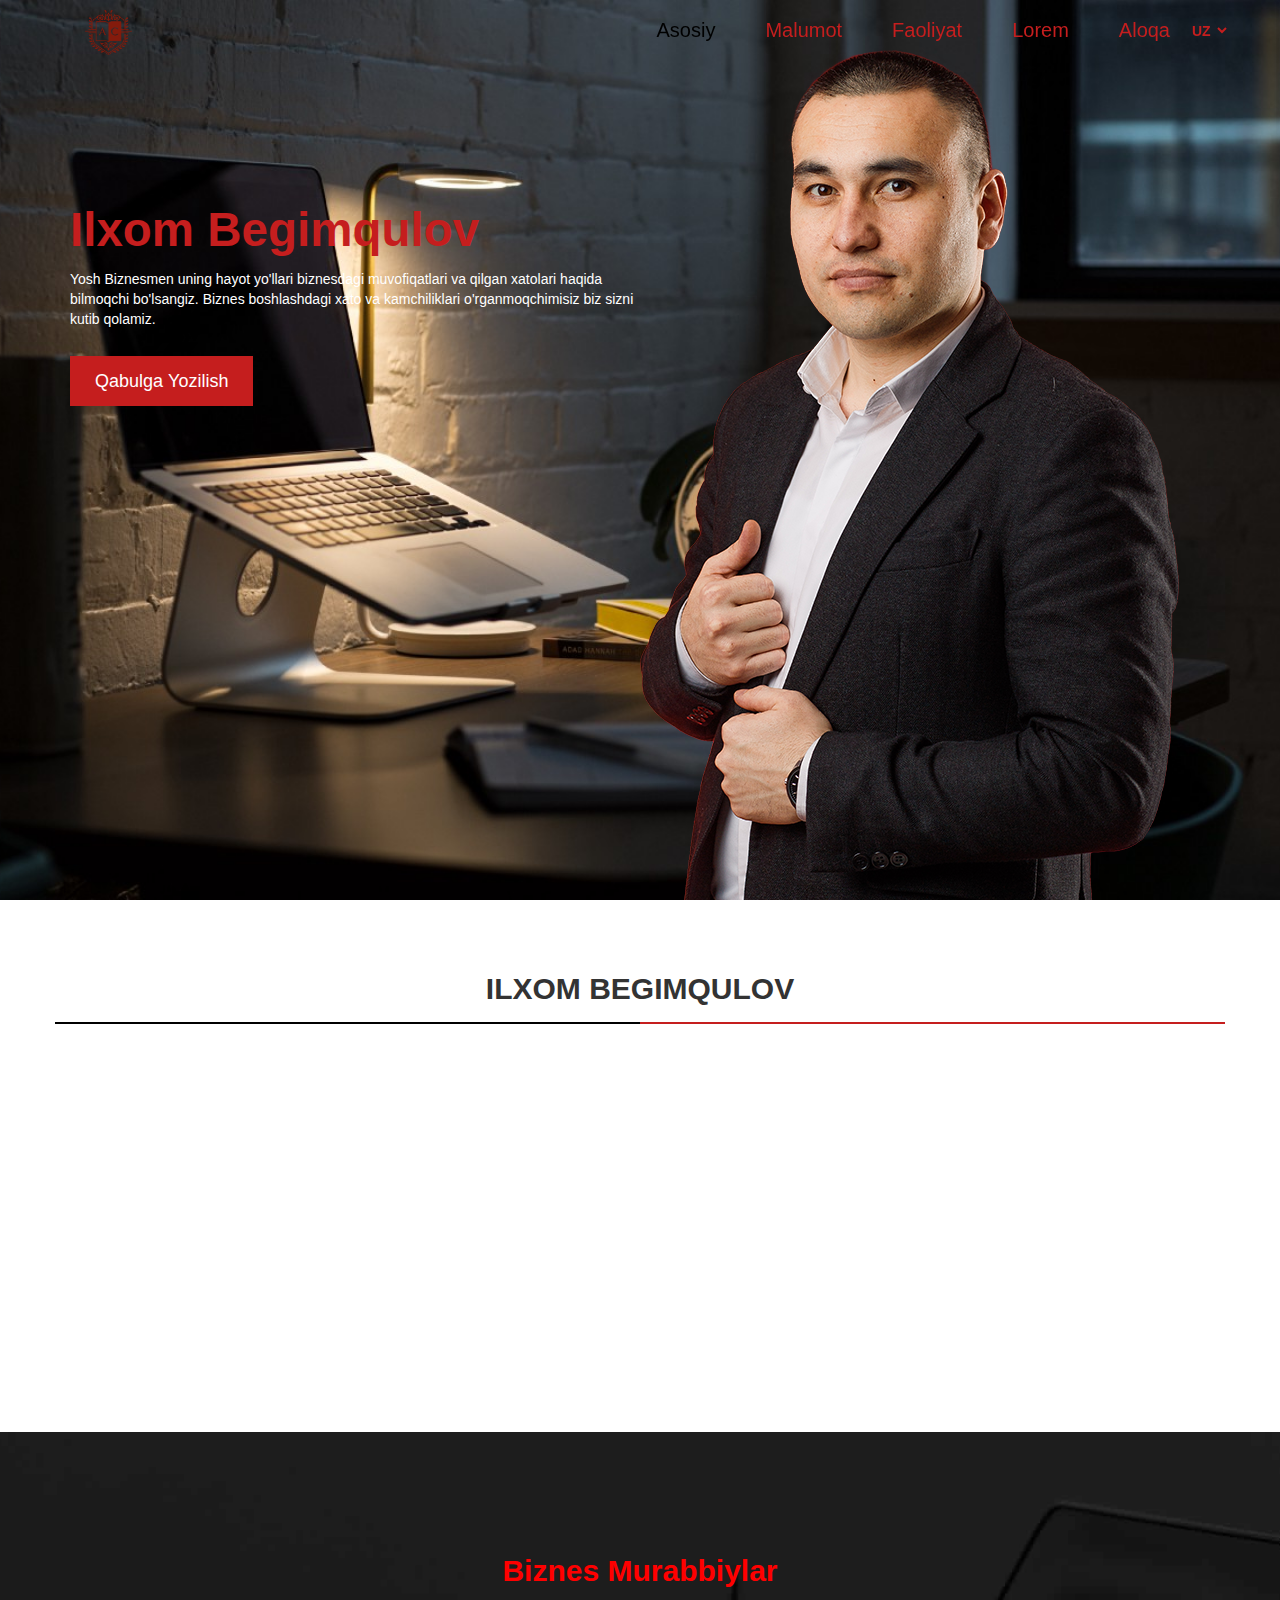
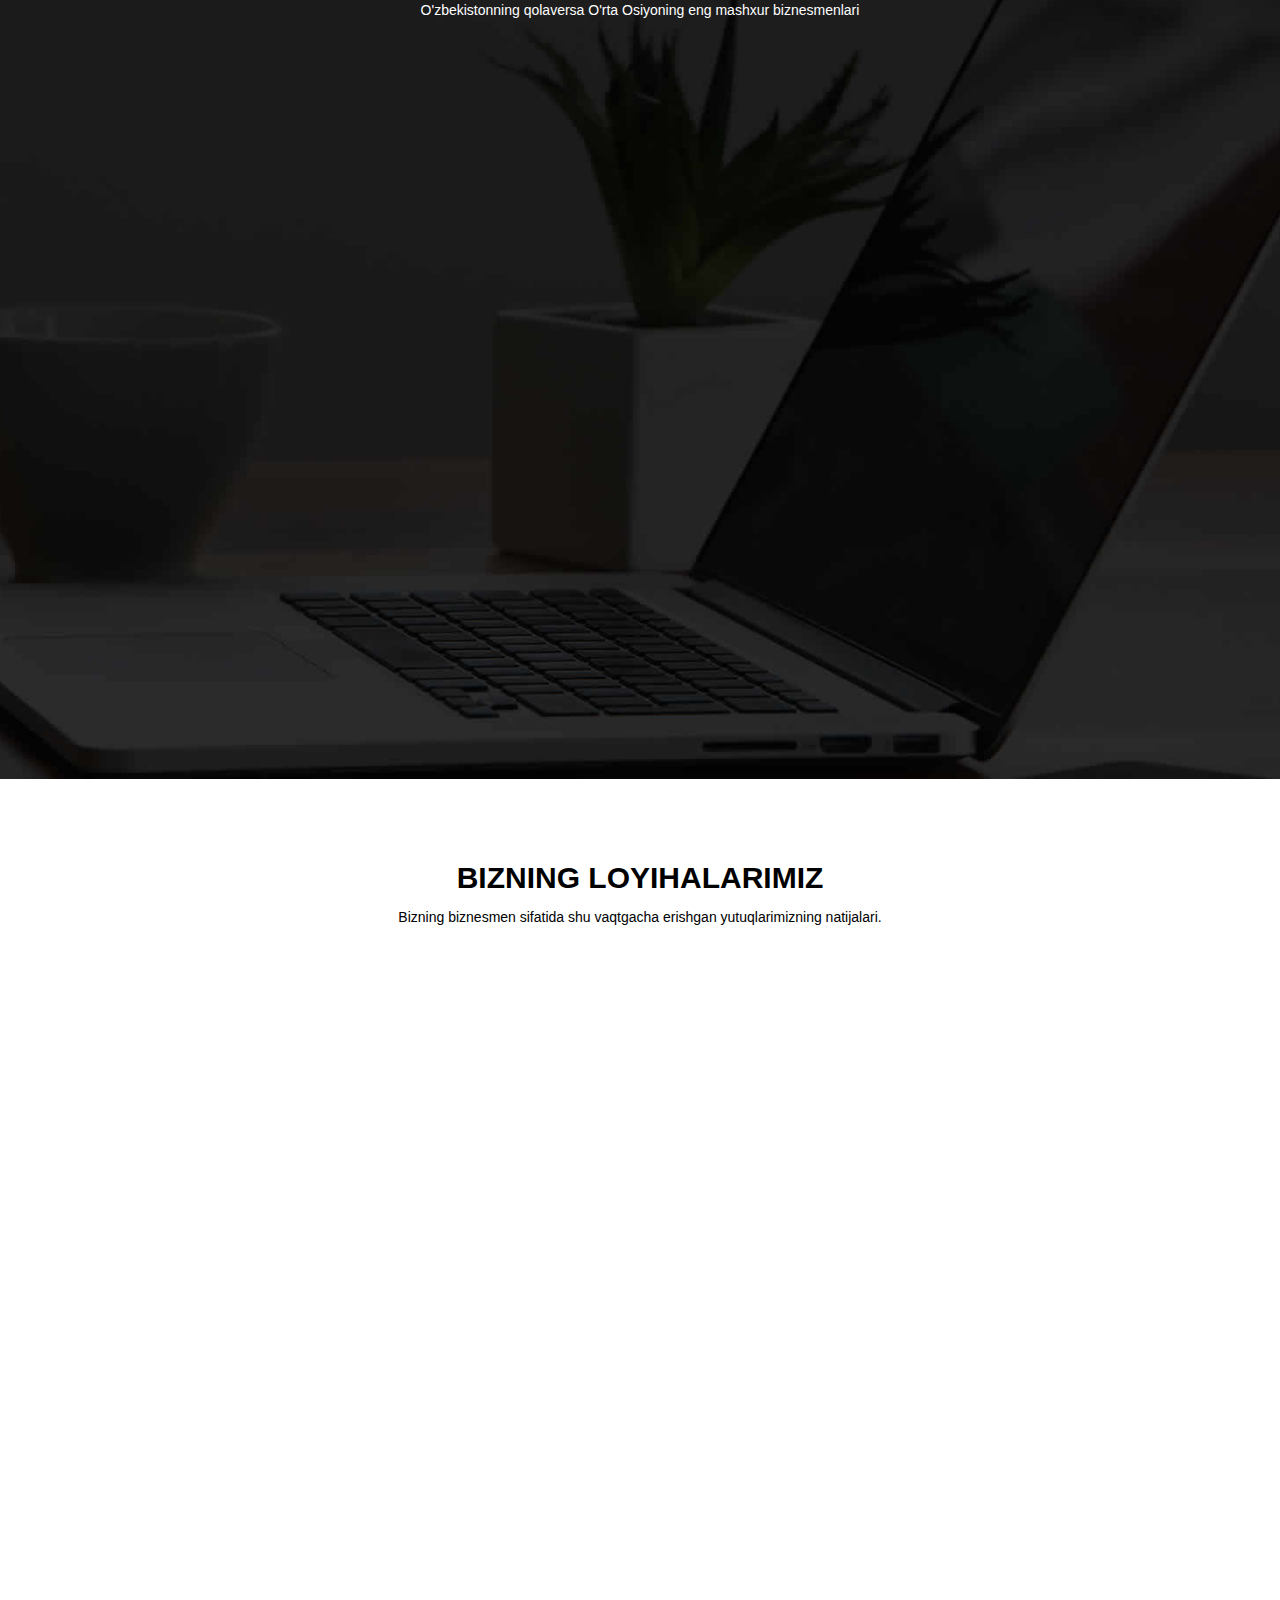
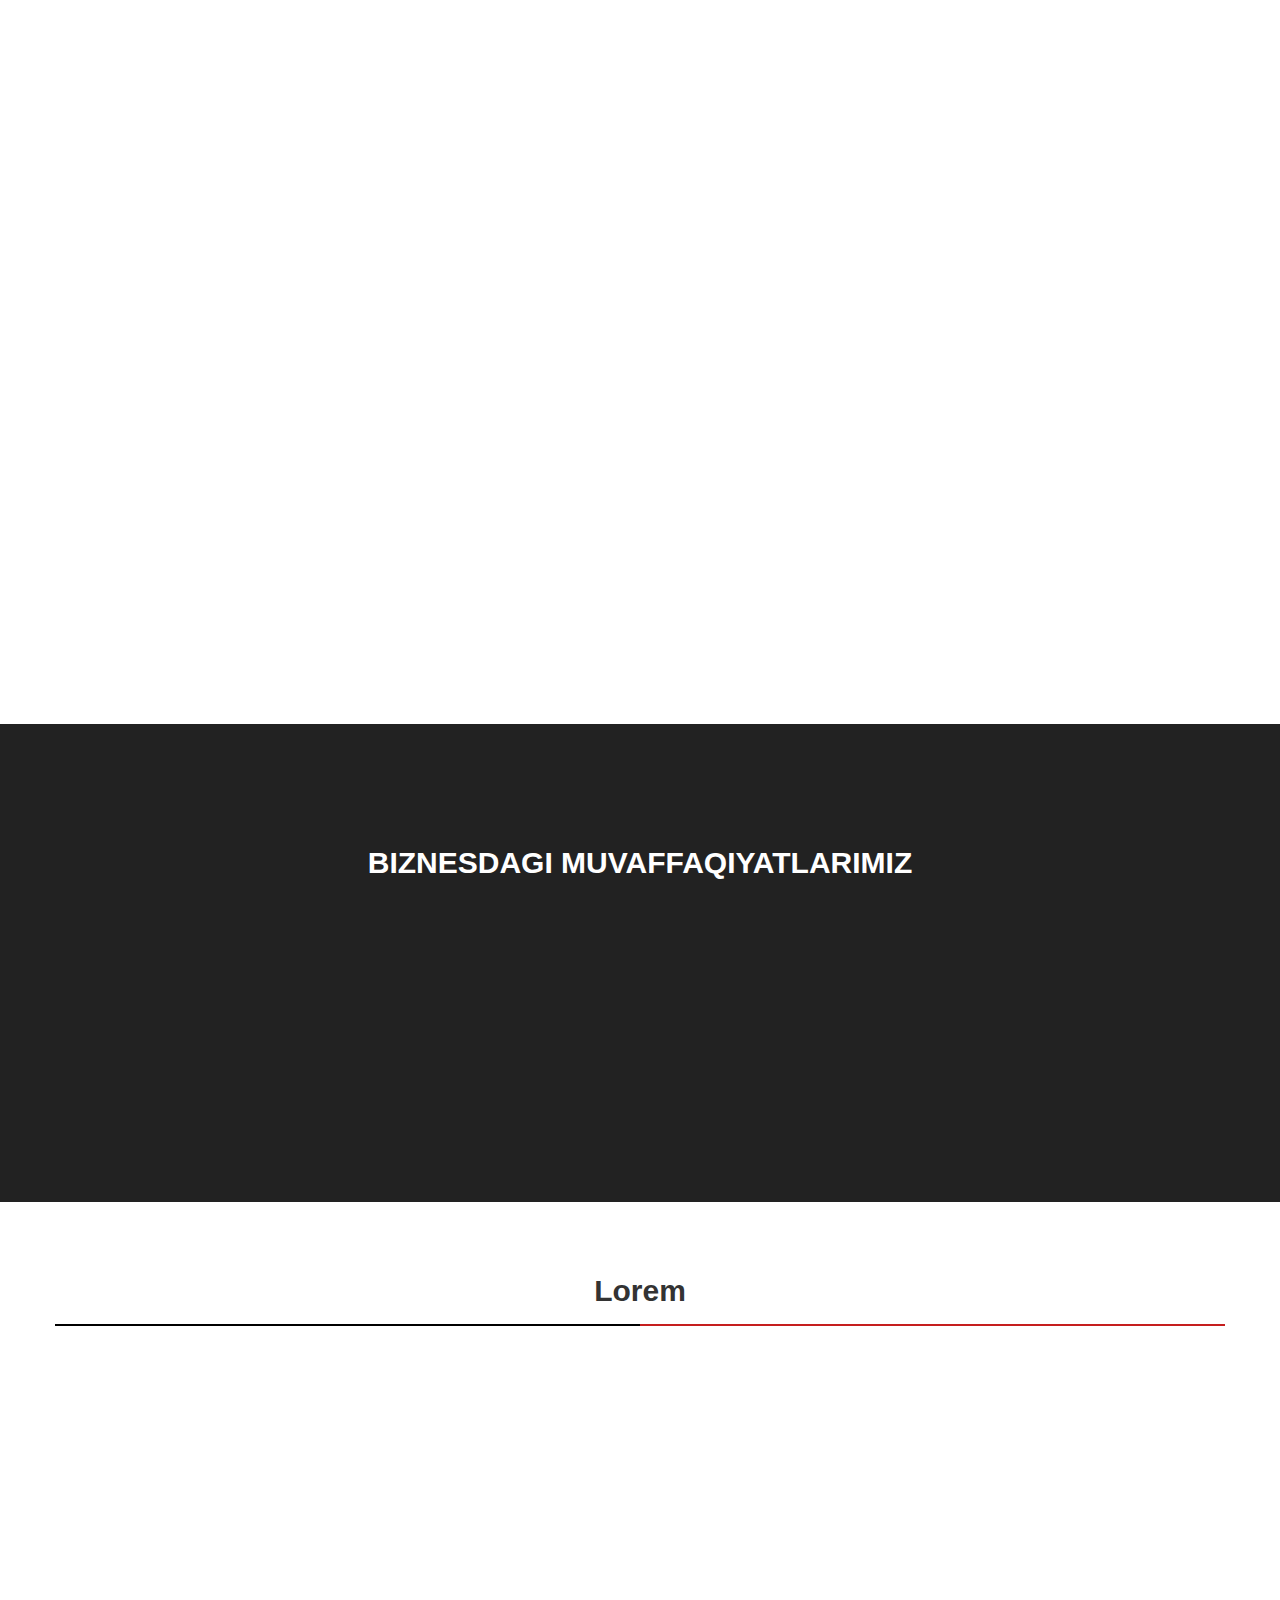
==== index.html @ b00d08ab "asdas" ====
<!DOCTYPE html>
<html lang="en">

<head>
    <meta charset="utf-8">
    <meta http-equiv="X-UA-Compatible" content="IE=edge">
    <meta name="viewport" content="width=device-width, initial-scale=1">
    <meta name="description" content="">
    <meta name="author" content="">
    <title>Proyekt</title>

    <!-- =============== Bootstrap Core CSS =============== -->
    <link rel="stylesheet" href="assets/css/bootstrap.min.css" type="text/css">
    <!-- =============== fonts awesome =============== -->
    <link rel="stylesheet" href="assets/font/css/font-awesome.min.css" type="text/css">
    <!-- =============== Plugin CSS =============== -->
    <link rel="stylesheet" href="assets/css/animate.min.css" type="text/css">
    <!-- =============== Custom CSS =============== -->
    <link rel="stylesheet" href="assets/css/style.css" type="text/css">
    <!-- =============== Owl Carousel Assets =============== -->
    <link href="assets/owl-carousel/owl.carousel.css" rel="stylesheet">
    <link href="assets/owl-carousel/owl.theme.css" rel="stylesheet">

    <link rel="stylesheet" href="assets/css/isotope-docs.css" media="screen">
    <link rel="stylesheet" href="assets/css/baguetteBox.css">

</head>

<body>
    <nav id="mainNav" class="navbar navbar-default navbar-fixed-top">
        <div class="container">
            <div class="container-fluid">
                <div class="navbar-header">
                    <button type="button" class="navbar-toggle collapsed" data-toggle="collapse"
                        data-target="#bs-example-navbar-collapse-1">
                        <span class="sr-only">Toggle navigation</span>
                        <span class="icon-bar"></span>
                        <span class="icon-bar"></span>
                        <span class="icon-bar"></span>
                    </button>
                    <a class="navbar-brand" href="#"><img src="./assets/img/logo.png" alt="Logo">
                    </a>
                </div>

                <div class="collapse navbar-collapse" id="bs-example-navbar-collapse-1">
                    <ul class="nav navbar-nav navbar-right">
                        <li>
                            <a class="page-scroll" href="#home">Asosiy</a>
                        </li>
                        <li>
                            <a class="page-scroll" href="#about">Malumot</a>
                        </li>
                        <li>
                            <a class="page-scroll" href="#blog">Faoliyat</a>
                        </li>
                        <li>
                            <a class="page-scroll" href="#Services">Lorem</a>
                        </li>
                        <li>
                            <a class="page-scroll" href="#contact">Aloqa</a>
                        </li>
                    </ul>
                </div>
                <select class="language" name="" id="">
                    <option value="uz">UZ</option>
                    <option value="ru">RU</option>
                    <option value="en">EN</option>
                </select>


            </div>
        </div>
        <!-- =============== container-fluid =============== -->
    </nav>
    <!-- =============== header =============== -->
    <header id="home" class="header">
        <!-- <div class="headerblog"></div> -->
        <!-- =============== container =============== -->
        <div class="container">
            <div class="header__main">
                <div class="header__right">
                    <h1>Ilxom Begimqulov</h1>
                    <p style="margin-bottom: 40px;">Yosh Biznesmen uning hayot yo'llari biznesdagi muvofiqatlari va qilgan xatolari haqida bilmoqchi bo'lsangiz. Biznes boshlashdagi xato va kamchiliklari o'rganmoqchimisiz biz sizni kutib qolamiz.</p>
                    <a class="sendbutton" href="./qabul.html">Qabulga yozilish</a>
                </div>
                <div class="header__left">
                    <img src="./assets/img/header.png" alt="person1">
                </div>
            </div>
        </div>
        <!-- =============== container end =============== -->
    </header>
    <!-- =============== About =============== -->
    <section id="about" class="">
        <!-- =============== container =============== -->
        <div class="container">
            <div class="row">
                <h2>ILXOM BEGIMQULOV</h2>
                <div class="col-xs-12 col-sm-12 col-md-6 wow fadeInLeft animated" data-wow-delay=".5s">

                    <p>Ilxom Begimqulov 1987yil 10oktabrda Toshkent viloyati Bekobod tumanida tavallud topgan.</p>
                </div>
                <div style="margin-bottom: 20px;" class="col-xs-12 col-sm-12 col-md-6 wow fadeInRight animated" data-wow-delay=".5s">
                    <img style="width: 100%;" src="assets/img/test222.jpg" />
                </div>
            </div>
        </div>
        <!-- =============== container end =============== -->
    </section>
    <section id="team" class="">
        <!-- =============== container =============== -->
        <div class="container">
            <div class="row">
                <div class="title">
                    <h2 style="color: red;">Biznes Murabbiylar</h2>
                    <p>O'zbekistonning qolaversa O'rta Osiyoning eng mashxur biznesmenlari</p>
                </div>
                <div style="margin-bottom: 20px;" class="col-xs-12 col-sm-6 col-md-3 wow fadeInDown animated" data-wow-delay=".1s">
                    <div class="timg"><img src="assets/img/ibrohimgulyamov.jpg" /></div>
                    <div class="t-box">
                        <h3 style="text-transform: uppercase;">Ibrohim Gulyamov</h3>
                        <span>Biznes kouch, tadbirkor va investor</span>
                        <ul class="social-links">
                            <li><a class="wow fadeInUp animated" href="index.html#"><i class="fa fa-phone"></i></a>
                            </li>
                            <li><a data-wow-delay=".2s" class="wow fadeInUp animated" href="index.html#"><i
                                        class="fa fa-instagram"></i></a></li>
                        </ul>
                    </div>
                </div>
                <div style="margin-bottom: 20px;" class="col-xs-12 col-sm-6 col-md-3 wow fadeInUp animated" data-wow-delay=".1s">
                    <div class="timg"><img src="assets/img/saidmurod.jpg" /></div>
                    <div class="t-box">
                        <h3>SAIDMUROD DAVLATOV</h3>
                        <span>Xalqaro biznes murabbiy</span>
                        <ul class="social-links">
                            <li><a class="wow fadeInUp animated" href="index.html#"><i class="fa fa-phone"></i></a>
                            </li>
                            <li><a data-wow-delay=".2s" class="wow fadeInUp animated" href="index.html#"><i
                                        class="fa fa-instagram"></i></a></li>
                        </ul>
                    </div>
                </div>
                <div style="margin-bottom: 20px;" class="col-xs-12 col-sm-6 col-md-3 wow fadeInDown animated" data-wow-delay=".1s">
                    <div class="timg"><img src="assets/img/team-img1.jpg" /></div>
                    <div class="t-box">
                        <h3>AKBAR AVEZOV</h3>
                        <span>Biznes Murabbiy</span>
                        <ul class="social-links">
                            <li><a class="wow fadeInUp animated" href="index.html#"><i class="fa fa-phone"></i></a>
                            </li>
                            <li><a data-wow-delay=".2s" class="wow fadeInUp animated" href="index.html#"><i
                                        class="fa fa-instagram"></i></a></li>
                        </ul>
                    </div>
                </div>
                <div style="margin-bottom: 20px;" class="col-xs-12 col-sm-6 col-md-3 wow fadeInUp animated" data-wow-delay=".1s">
                    <div class="timg"><img src="assets/img/team-img1.jpg" /></div>
                    <div class="t-box">
                        <h3>Lorem - Lorem</h3>
                        <span>Lorem - Lorem </span>
                        <ul class="social-links">
                            <li><a class="wow fadeInUp animated" href="index.html#"><i class="fa fa-phone"></i></a>
                            </li>
                            <li><a data-wow-delay=".2s" class="wow fadeInUp animated" href="index.html#"><i
                                        class="fa fa-instagram"></i></a></li>
                        </ul>
                    </div>
                </div>
            </div>
        </div>
        <!-- =============== container end =============== -->
    </section>
    <section id="blog" class="">
        <!-- =============== container =============== -->
        <div class="container">
            <div class="row">
                <div class="title">
                    <h2 style="text-transform: uppercase;">Bizning Loyihalarimiz</h2>
                    <p>Bizning biznesmen sifatida shu vaqtgacha erishgan yutuqlarimizning natijalari.</p>
                </div>
                <div class="col-xs-12 col-sm-4 col-md-4 wow fadeInUp animated" data-wow-delay=".1s">
                    <div class="blog-img">
                        <img src="assets/img/asiaconsult.jpg" />
                    </div>

                    <div class="row">
                        <h3>ASIA CONSULT</h3>
                        <p>Asia Consult Kompaniyasi 2018 yıldan beri o'z faoliyatini olib boradi! 2021 yilga 10.000dan ziyad abiturientlarni talaba bo'lish baxtiga erishtirganmiz!</p>
                        <a target="_blank" href="https://asiaconsult.uz/ru/">BATAFSIL</a>
                    </div>
                </div>
                <div class="col-xs-12 col-sm-4 col-md-4 wow bounceIn animated" data-wow-delay=".4s">
                    <div class="blog-img">
                        <img src="assets/img/zetline.jpg" />
                    </div>

                    <div class="row">
                        <h3>ZET LINE GROUP</h3>
                        <p>Zetline group -Sizga xechkim bermaydigan takliflar beradi. Siz bilan birgalikda bir oyda yangi kasbni zamonaviy kasblarni o'rganish imkoniayti mavjud.</p>
                        <a target="_blank" href="https://z-linegroup.uz/">BATAFSIL</a>
                    </div>
                </div>
                <div class="col-xs-12 col-sm-4 col-md-4 wow fadeInDown animated" data-wow-delay=".3s">
                    <div class="blog-img">
                        <img src="assets/img/workandtravel.png" />
                    </div>

                    <div class="row">
                        <h3>WORK AND TRAVEL</h3>
                        <p>Work and Travel bu talabalar uchun ajoyib imkoniyat! Ular yozgi ta'tilda ishlab, sayohat qilish imkoniyati mavjud! 18 yoshdan katta talabalar uchun ruxsat berilgan!</p>
                        <a target="_blank" href="blog-single.html">BATAFSIL</a>
                    </div>
                </div>
            </div>
        </div>
        <!-- =============== container end =============== -->
    </section>

    <!-- =============== for box =============== -->
    <section class="for-box">
        <div class="container">
            <div class="row">
                <div class="col-xs-12 col-sm-6 col-md-3 wow rotateInDownLeft animated" data-wow-delay=".1s">
                    <div class="for-box-crecl">
                        <i class="fa fa-wifi"></i>
                    </div>
                    <div class="clr4">
                        <h2>
                            ASIA<br />LINE GROUP
                        </h2>
                    </div>
                    <div class="wbox">
                        <strong>sorem ipsum </strong>
                        <p>Lorem ipsum dolor sit amet consectetur adipiscing elit. Vestibulum ac vehicula leo dulam
                            nullam rhoncus tortor at dignissim vehicula.</p>
                        <a target="_blank" href="#" class="clr4-a">+</a>
                    </div>

                </div>
                <div class="col-xs-12 col-sm-6 col-md-3 wow rotateInDownLeft animated" data-wow-delay=".2s">
                    <div class="for-box-crecl">
                        <i class="fa fa-wifi"></i>
                    </div>
                    <div class="clr4">
                        <h2>
                            INTERMEDIARY<br />KOMPANIYASI
                        </h2>
                    </div>
                    <div class="wbox">
                        <strong>sorem ipsum </strong>
                        <p>Lorem ipsum dolor sit amet consectetur adipiscing elit. Vestibulum ac vehicula leo dulam
                            nullam rhoncus tortor at dignissim vehicula.</p>
                        <a target="_blank" href="#" class="clr4-a">+</a>
                    </div>

                </div>
                <div class="col-xs-12 col-sm-6 col-md-3 wow rotateInDownRight animated" data-wow-delay=".3s">
                    <div class="for-box-crecl">
                        <i class="fa fa-wifi"></i>
                    </div>
                    <div class="clr4">
                        <h2>
                            EDUGATWEY<br /> &nbsp;
                        </h2>
                    </div>
                    <div class="wbox">
                        <strong>sorem ipsum </strong>
                        <p>Lorem ipsum dolor sit amet consectetur adipiscing elit. Vestibulum ac vehicula leo dulam
                            nullam rhoncus tortor at dignissim vehicula.</p>
                        <a target="_blank" href="#" class="clr4-a">+</a>
                    </div>

                </div>
                <div class="col-xs-12 col-sm-6 col-md-3 wow rotateInDownRight animated" data-wow-delay=".4s">
                    <div class="for-box-crecl">
                        <i class="fa fa-wifi"></i>
                    </div>
                    <div class="clr4">
                        <h2>
                            UGP<br />GROUP
                        </h2>
                    </div>
                    <div class="wbox">
                        <strong>sorem ipsum </strong>
                        <p>Lorem ipsum dolor sit amet consectetur adipiscing elit. Vestibulum ac vehicula leo dulam
                            nullam rhoncus tortor at dignissim vehicula.</p>
                        <a target="_blank" href="https://www.instagram.com/ugp_group/" class="clr4-a">+</a>
                    </div>

                </div>
            </div>
        </div>
    </section>
    <!-- =============== Counter =============== -->
    <section class="counter">
        <!-- =============== container =============== -->
        <div class="container">
            <div class="row">
                <div class="title">
                    <h2>BIZNESDAGI MUVAFFAQIYATLARIMIZ</h2>
                </div>
                
                <div class="col-xs-12 col-sm-3 col-md-3 wow fadeInUp animated" data-wow-delay=".1s">
                    <i class="fa fa-trophy size"></i>
                    <h2>10+</h2>
                    <span>Biznes Loyihalar</span>
                </div>
                <div class="col-xs-12 col-sm-3 col-md-3 wow fadeInUp animated" data-wow-delay=".2s">
                    <i class="fa fa-user size"></i>
                    <h2>10000+</h2>
                    <span>Mijozlar</span>
                </div>
                <div class="col-xs-12 col-sm-3 col-md-3 wow fadeInUp animated" data-wow-delay=".3s">
                    <i class="fa fa-globe size"></i>
                    <h2>3+</h2>
                    <span>Xalqaro Loyihalar</span>
                </div>
                <div class="col-xs-12 col-sm-3 col-md-3 wow fadeInUp animated" data-wow-delay=".4s">
                    <i class="fa fa-rocket size"></i>
                    <h2>120 000$</h2>
                    <span>Yillik Daromad</span>
                </div>
            </div>
        </div>
        <!-- =============== container end =============== -->
    </section>
    <!-- =============== Services =============== -->
    <section id="Services" class="">
        <!-- =============== container =============== -->
        <div class="container">
            <div class="row">
                <h2>Lorem</h2>

                <div style="overflow: hidden;" class="col-xs-12 col-sm-12 col-md-12 wow fadeInUp animated"
                    data-wow-delay=".5s">
                    <video class="about__video" src="./assets/img/ilxom begimqulov.mp4" controls autoplay loop muted></video>
                </div>

                
            </div>
        </div>
        <!-- =============== container end =============== -->
    </section>
   
    <section id="contact">
        <!-- =============== container =============== -->
        <div class="container">
            <div class="row">
                <div class="title">
                    <h2>Aloqa</h2>
                    <p>Biz sizga yordam berishdan xursandmiz.</p>
                </div>
            </div>

            <div class="row">

                <div class="col-xs-12 col-sm-12 col-md-12 wow bounceIn animated" data-wow-delay=".1s">

                    <form action="#" method="post">
                        <div class="ajax-hidden">
                            <div class="col-xs-12 col-sm-6 col-md-6 form-group wow fadeInUp animated">
                                <label for="c_name" class="sr-only">Ism</label>
                                <input type="text" placeholder="Name" name="name" class="form-control" id="name"
                                    required="">
                            </div>

                            <div data-wow-delay=".1s"
                                class="col-xs-12 col-sm-6 col-md-6 form-group wow fadeInUp animated">
                                <label for="c_email" class="sr-only">Email</label>
                                <input type="email" placeholder="E-mail" name="email" class="form-control" id="email"
                                    pattern="^[A-Za-z0-9](([_\.\-]?[a-zA-Z0-9]+)*)@([A-Za-z0-9]+)(([\.\-]?[a-zA-Z0-9]+)*)\.([A-Za-z]{2,})$"
                                    required="">
                            </div>

                            <div data-wow-delay=".2s"
                                class="col-xs-12 col-sm-12 col-md-12 form-group wow fadeInUp animated">
                                <textarea placeholder="Xabar" rows="7" name="description" id="description"
                                    class="form-control" required=""></textarea>
                            </div>

                            <button data-wow-delay=".3s" class="btn btn-sm btn-block wow fadeInUp animated"
                                type="submit">Jo'natish</button>
                        </div>
                        <div class="ajax-response"></div>
                    </form>

                </div>
            </div>
        </div>
        <!-- =============== container end =============== -->
    </section>
    <!-- Footer -->
    <footer id="footer">
        <!-- =============== container =============== -->
        <div class="container">
            <div class="row">
                <div class="col-xs-12 col-sm-6 col-md-12">

                    <ul class="social-links">
                        <li><a class="wow fadeInUp animated" href="index.html#"
                                style="visibility: visible; animation-name: fadeInUp;"><i
                                    class="fa fa-phone"></i></a></li>
                        <li><a data-wow-delay=".1s" class="wow fadeInUp animated" href="index.html#"
                                style="visibility: visible; animation-delay: 0.1s; animation-name: fadeInUp;">
                                <i class="fa fa-telegram"></i>
                                </a></li>
                        <li><a data-wow-delay=".2s" class="wow fadeInUp animated" href="index.html#"
                                style="visibility: visible; animation-delay: 0.2s; animation-name: fadeInUp;"><i
                                    class="fa fa-instagram"></i></a></li>
                        <li><a data-wow-delay=".4s" class="wow fadeInUp animated" href="index.html#"
                                style="visibility: visible; animation-delay: 0.4s; animation-name: fadeInUp;"><i
                                    class="fa fa-pinterest"></i></a></li>
                        <li><a data-wow-delay=".5s" class="wow fadeInUp animated" href="index.html#"
                                style="visibility: visible; animation-delay: 0.5s; animation-name: fadeInUp;"><i
                                    class="fa fa-envelope"></i></a></li>
                    </ul>

                    <!-- <p class="copyright">
                        &copy; 2016 Be. Created By <a href="http://templatestock.co">Template Stock</a>
                    </p> -->

                </div>

            </div>
        </div>
        <!-- =============== container end =============== -->
    </footer>
    <!-- =============== jQuery =============== -->
    <script src="assets/js/jquery.js"></script>
    <script src="assets/js/isotope-docs.min.js"></script>
    <!-- =============== Bootstrap Core JavaScript =============== -->
    <script src="assets/js/bootstrap.min.js"></script>
    <!-- =============== Plugin JavaScript =============== -->
    <script src="assets/js/jquery.easing.min.js"></script>
    <script src="assets/js/jquery.fittext.js"></script>
    <script src="assets/js/wow.min.js"></script>
    <!-- =============== owl carousel =============== -->
    <script src="assets/owl-carousel/owl.carousel.js"></script>
    <!-- Isotope does NOT require jQuery. But it does make things easier -->

    <script src="assets/js/baguetteBox.js" async></script>
    <script src="assets/js/plugins.js" async></script>

    <!-- =============== Custom Theme JavaScript =============== -->
    <script src="assets/js/creative.js">
    </script>
    <script src="assets/js/jquery.nicescroll.min.js"></script>

    <script>
        $(document).ready(function () {

            var nice = $("html").niceScroll(); // The document page (body)

            $("#div1").html($("#div1").html() + ' ' + nice.version);

            $("#boxscroll").niceScroll({
                cursorborder: "",
                cursorcolor: "#00F",
                boxzoom: true
            }); // First scrollable DIV

            $("#boxscroll2").niceScroll("#contentscroll2", {
                cursorcolor: "#F00",
                cursoropacitymax: 0.7,
                boxzoom: true,
                touchbehavior: true
            }); // Second scrollable DIV
            $("#boxframe").niceScroll("#boxscroll3", {
                cursorcolor: "#0F0",
                cursoropacitymax: 0.7,
                boxzoom: true,
                touchbehavior: true
            }); // This is an IFrame (iPad compatible)

            $("#boxscroll4").niceScroll("#boxscroll4 .wrapper", {
                boxzoom: true
            }); // hw acceleration enabled when using wrapper

        });
    </script>
    <script>
        window.onload = function () {
            if (typeof oldIE === 'undefined' && Object.keys)
                hljs.initHighlighting();

            baguetteBox.run('.baguetteBoxOne');
            baguetteBox.run('.baguetteBoxTwo');
            baguetteBox.run('.baguetteBoxThree', {
                animation: 'fadeIn'
            });
            baguetteBox.run('.baguetteBoxFour', {
                buttons: false
            });
            baguetteBox.run('.baguetteBoxFive', {
                captions: function (element) {
                    return element.getElementsByTagName('img')[0].alt;
                }
            });
        };
    </script>
</body>

</html>
---- assets/css/style.css ----
html,
    body {
        width: 100%;
        height: 100%;
        font-family: arial;
        font-size: 14px;
    }
    
    a {
        transition: all 0.35s ease 0s;
        -webkit-transition: all 0.35s ease 0s;
        -moz-transition: all 0.35s ease 0s;
    }
    
    #loading {
        height: 200px;
        left: 50%;
        margin: -100px 0 0 -100px;
        position: absolute;
        top: 50%;
        width: 200px;
    }
    
    #preloader {
        background: #fff none repeat scroll 0 0;
        bottom: 0;
        left: 0;
        right: 0;
        top: 0;
        z-index: 9999;
    }
    
    .title {
        text-align: center;
        padding-bottom: 70px;
        position: relative;
    }
    
    .header {
        background: rgba(0, 0, 0, 0) url("../img/test1.jpeg") repeat fixed center 0 / cover;
        color: #fff;
        height: 100%;
        overflow: hidden;
        transition: all 0.35s ease 0s;
        position: relative;
        height: 100vh;
    }
    
    .header__main {
        display: flex;
        align-content: center;
        justify-content: center;
    }
    .header__right{
        width: 50%;
        margin-top: 200px;
    }
    .header__right h1{
        color: #c51e1e;
    }

    .header__left{
        width: 50%;
        margin-top: 50px;
    }
    
    .sendbutton {
        padding: 15px 25px;
        width: 200px;
        color: #ffffff;
        text-transform: capitalize;
        font-size: 18px;
        background: #c51e1e;
        border: none;
    }
    
    .sendbutton:hover {
        color: #ffffff;
        text-decoration: none;
    }
    
    .logo {
        float: left;
        text-align: center;
        width: 100%;
    }
    
    nav {
        border: 0 none !important;
        border-radius: 0 !important;
        float: left;
        width: 100%;
        height: 10vh;
    }
    .language{
        position: absolute;
        right: 50px;
        top: 18px;
        height: 25px;
        width: 42px;
        border: none;
        outline: none;
        background: transparent;
        font-weight: bold;
        color: #c51e1e;
    }
    option {
        color: rgb(0, 0, 0);
    }

    .size {
        font-size: 45px;
        color: #fff;
    }
    
    .navbar-nav {
        float: left;
        font-size: 16px;
        margin: 0;
    }
    
    .navbar-brand img {
        width: 47px !important;
        object-fit: cover;
        z-index: 99;
        margin-top: -5px;
    }
    
    .img-left {
        left: -390px;
        position: relative;
    }
    
    .navbar-nav>li>a {
        padding-bottom: 15px;
        padding-top: 15px;
    }
    
    .navbar-default {
        background: rgba(255, 255, 255, 0) none repeat scroll 0 0 !important;
    }
    
    .navbar-default .navbar-nav>.active>a,
    .navbar-default .navbar-nav>.active>a:focus,
    .navbar-default .navbar-nav>.active>a:hover {
        background-color: transparent;
        color: rgb(0, 0, 0);
    }
    
    .affix {
        background: white none repeat scroll 0 0 !important;
        transition: all 0.35s ease 0s;
        height: 70px;
        box-shadow: 0px 5px 5px rgba(0, 0, 0, 0.527);
    }
    
    .navbar-default .navbar-nav>li>a {
        color: #c51e1e;
        font-size: 20px;
        padding: 20px 25px 20px;
        display: flex;
        align-items: center;
        justify-content: center;
    }
    
    .navbar-default .navbar-nav>li>a:focus,
    .navbar-default .navbar-nav>li>a:hover {
        color: #c51e1e;
    }
    
    .header-text {
        background: rgba(0, 0, 0, 0.5) none repeat scroll 0 0;
        display: block;
        float: none;
        font-size: 18px;
        margin: 150px auto;
        padding: 42px !important;
        text-align: center;
        width: 700px;
    }
    
    .header-text h2 {
        font-size: 45px;
        margin-bottom: 30px;
    }
    
    .header-text h3 {
        font-size: 30px;
        margin-bottom: 30px;
    }
    
    .header-text p {
        margin-bottom: 30px;
    }
    
    .header-text h2 span {
        color: orange;
    }
    
    .header-btn {
        border: 2px solid #fff;
        color: #fff;
        display: block;
        font-size: 22px;
        line-height: 42px;
        margin: 50px auto auto;
        text-align: center;
        width: 235px;
        transition: all 0.35s ease 0s;
    }
    
    .header-btn:hover {
        border: 2px solid #c51e1e;
        color: #c51e1e;
        text-decoration: none;
        transition: all 0.35s ease 0s;
    }
    
    .btn-ornge {
        background: rgba(0, 0, 0, 0) none repeat scroll 0 0;
        border: 2px solid;
        border-radius: 0;
        width: 250px;
        font-size: 18px;
        transition: all 0.35s ease 0s;
    }
    
    .btn-ornge:hover {
        border: 2px solid #c51e1e;
        color: #c51e1e;
        background: rgba(0, 0, 0, 0) none repeat scroll 0 0;
        transition: all 0.35s ease 0s;
    }
    
    #about {
        overflow: hidden;
    }
    
    #about h2 {
        padding: 50px 0 25px;
        position: relative;
        text-align: center;
        width: 100%;
    }
    
    #about h2::before {
        background: #000 none repeat scroll 0 0;
        bottom: 9px;
        content: "";
        height: 2px;
        position: absolute;
        width: 100%;
        left: 0;
    }
    
    #about h2::after {
        background: #c51e1e none repeat scroll 0 0;
        bottom: 9px;
        content: "";
        height: 2px;
        position: absolute;
        right: 0;
        width: 50%;
        z-index: 999;
    }
    
    #about p {
        font-size: 16px;
        padding: 10px 0;
        text-align: left;
    }
    /*----------- team ------------*/
    
    #team {
        background: url("../img/team-bg.jpg") no-repeat scroll center bottom / cover;
        color: #fff;
        overflow: hidden;
        padding: 100px 0 220px;
        transition: all 0.35s ease 0s;
    }
    
    .t-box {
        background: #fff none repeat scroll 0 0;
        color: #000;
        float: left;
        padding: 0 0 22px;
        text-align: center;
        width: 100%;
    }
    
    .timg>img {
        width: 100%;
    }
    
    .t-box .social-links {
        padding: 0px;
        margin: 20px 0 0 0px;
    }
    
    .t-box .social-links>li {
        display: inline;
        font-size: 25px;
        padding: 8px;
    }
    
    .t-box .social-links a {
        color: #c51e1e;
    }
    
    .t-box .social-links a:hover {
        color: #333;
    }
    
    .timg {
        position: relative;
        transition: all 0.35s ease 0s;
    }
    
    .timg:hover::after {
        background: rgba(0, 0, 0, 0.5) none repeat scroll 0 0;
        content: "";
        height: 100%;
        left: 0;
        position: absolute;
        top: 0;
        width: 100%;
    }
    /*----------- services ------------*/
    
    #Services {
        overflow: hidden;
    }
    
    #Services h2 {
        padding: 50px 0 25px;
        position: relative;
        text-align: center;
        width: 100%;
    }
    
    #Services h2::before {
        background: #000 none repeat scroll 0 0;
        bottom: 9px;
        content: "";
        height: 2px;
        position: absolute;
        width: 100%;
        left: 0;
    }
    
    #Services h2::after {
        background: #c51e1e none repeat scroll 0 0;
        bottom: 9px;
        content: "";
        height: 2px;
        position: absolute;
        right: 0;
        width: 50%;
        z-index: 999;
    }
    
    #Services p {
        font-size: 16px;
        padding: 10px 0;
        text-align: left;
    }
    /*----------- for box ------------*/
    
    .for-box {
        background: url("../img/services-bg.jpg") no-repeat scroll center bottom / cover;
        padding-top: 200px;
        background-attachment: fixed;
        padding-bottom: 100px;
        overflow: hidden;
    }
    
    .for-box-crecl {
        background: #fff none repeat scroll 0 0;
        border-radius: 50%;
        color: #000;
        font-size: 51px;
        height: 100px;
        left: 35%;
        line-height: 104px;
        margin: auto;
        position: absolute;
        text-align: center;
        top: -58px;
        z-index: 999;
        width: 100px;
    }
    
    .for-box .clr4 {
        background: #ff6100;
        color: #fff;
        padding: 50px 0 50px;
        text-align: center;
        overflow: hidden;
        position: relative;
    }
    
    .for-box .clr4::before {
        position: absolute;
        content: "";
        width: 100%;
        height: 40%;
        background: #cf5105;
        left: 0;
        top: -20px;
        transform: skewY(171.5deg);
    }
    
    .clr4-a::after {
        background: #ff6100 none repeat scroll 0 0;
        content: "";
        height: 137%;
        position: absolute;
        right: 0;
        top: 15px;
        transform: skewY(-5.5deg);
        width: 100%;
        z-index: -1;
    }
    
    .clr4-a {
        background: #fff none repeat scroll 0 0;
        color: #fff;
        float: left;
        font-size: 31px;
        left: 0;
        overflow: hidden;
        padding: 10px;
        position: absolute;
        width: 101%;
        z-index: 999;
    }
    
    .wbox {
        background: #fff none repeat scroll 0 0;
        margin-bottom: 100px;
        padding: 20px 20px 60px;
        position: relative;
        overflow: hidden;
        text-align: center;
    }
    
    .wbox p {
        padding: 10px;
    }
    /*----------- owl ------------*/
    
    #owl-demo .owl-item div {
        padding: 5px;
    }
    
    #owl-demo .owl-item img {
        display: block;
        width: 100%;
        height: auto;
        -webkit-border-radius: 3px;
        -moz-border-radius: 3px;
        border-radius: 3px;
    }
    
    .owl-theme .owl-controls .owl-buttons div {
        background: rgba(255, 255, 255, 0.08) none repeat scroll 0 0 !important;
        color: #ffa100 !important;
        font-size: 65px !important;
        opacity: 1 !important;
    }
    
    .owl-theme .owl-controls .owl-buttons div:hover {
        background: #ffa100 none repeat scroll 0 0 !important;
        color: #fff !important;
        font-size: 65px !important;
        opacity: 1 !important;
    }
    
    .owl-buttons {
        position: absolute;
        top: 50%;
        width: 100%;
    }
    
    .owl-prev {
        left: 0;
        position: absolute;
    }
    
    .owl-next {
        right: 0;
        position: absolute;
    }
    
    .owl-pagination {
        visibility: hidden;
    }
    /*----------- counter ------------*/
    
    .counter {
        background: #222 none repeat scroll 0 0;
        color: #fff;
        padding: 100px 0;
        text-align: center;
    }
    
    .counter .size {
        color: #c51e1e;
        font-size: 45px;
    }
    
    .counter span {
        color: rgba(255, 0, 0, 0.808);
        font-size: 20px;
    }
    
    #blog {
        background: rgb(255, 255, 255);
        color: rgb(0, 0, 0);
        overflow: hidden;
        padding: 60px 0 60px;
        transition: all 0.35s ease 0s;
        position: relative;
    }
    
    .blog-img>img {
        width: 100%;
        height: 100%;
        object-fit: cover;
        border-radius: 5px;
        position: absolute;
    }
       
    .blog-img {
        border: 1px solid;
        height: 208px;
        padding: 9px;
        border-radius: 5px;
        position: relative;
        box-sizing: border-box;
    }
    
    #blog a {
        border: 1px solid rgb(255, 0, 0);
        color: rgb(0, 0, 0);
        display: inline-table;
        font-size: 18px;
        margin-top: 15px;
        padding: 10px 23px;
        text-decoration: none;
        background: rgb(255, 255, 255); 
    }
    
    #blog .row>h3 {
        color: #000000;
        font-size: 20px;
        font-weight: bold;
    }
    
    #blog .row>p {
        color: #000000;
        font-size: 14px;
        margin: 0px 20px 10px 0;
        text-align: justify;
    }

    .about__video{
        height: 500px;
        margin-bottom: 50px;
        width: 100%;
        object-fit: cover;
    }
    /*----------- contact ------------*/
    
    #contact {
        background: url("../img/contact-bg.JPG") no-repeat scroll center center / cover;
        color: #fff;
        overflow: hidden;
        padding: 100px 0;
        transition: all 0.35s ease 0s;
    }
    
    #contact input[type="text"] {
        background-color: #fff;
        background-image: none;
        border: 1px solid #666;
        border-radius: 4px;
        box-shadow: 0 1px 1px rgba(0, 0, 0, 0.075) inset;
        color: #555;
        display: block;
        font-size: 14px;
        height: 57px;
        line-height: 1.42857;
        padding: 10px 12px;
        transition: border-color 0.15s ease-in-out 0s, box-shadow 0.15s ease-in-out 0s;
        width: 100%;
    }
    
    #contact input[type="email"] {
        background-color: #fff;
        background-image: none;
        border: 1px solid #666;
        border-radius: 4px;
        box-shadow: 0 1px 1px rgba(0, 0, 0, 0.075) inset;
        color: #555;
        display: block;
        font-size: 14px;
        height: 57px;
        line-height: 1.42857;
        padding: 10px 12px;
        transition: border-color 0.15s ease-in-out 0s, box-shadow 0.15s ease-in-out 0s;
        width: 100%;
    }
    
    #contact .btn-block {
        border-radius: 0;
        display: block;
        float: right;
        font-size: 16px;
        margin-bottom: 50px;
        margin-right: 15px;
        padding: 10px 0;
        transition: all 0.3s ease 0s;
        width: 165px;
        padding: 15px 25px;
        width: 200px;
        color: #ffffff;
        text-transform: capitalize;
        font-size: 18px;
        background: #c51e1e;
    }
    
    #footer {
        background: #c51e1e;
        color: #fff;
        position: relative;
        text-align: center;
        width: 100%;
        overflow: hidden;
    }
    
    #footer .social-links {
        list-style: outside none none;
        margin: 0 0 20px;
        padding: 35px 0 10px;
    }
    
    #footer .social-links li {
        display: inline-block;
        margin: 5px;
    }
    
    #footer .social-links a {
        border: 1px solid rgba(255, 255, 255, 1);
        border-radius: 50%;
        color: rgba(255, 255, 255, 1);
        display: block;
        font-size: 25px;
        height: 50px;
        line-height: 48px;
        text-align: center;
        width: 50px;
    }
    

    #text-15 {
        padding-left: 100px;
        text-align: left;
    }
    
    #text-15 a {
        color: #000;
        text-decoration: none;
    }
    .qabul h2{
        text-align: center;
        text-transform: capitalize;
        color: red;
        margin-top: 50px;
        margin-bottom: 35px;
    }
    .info__qabul{
        display: flex;
        justify-content: space-evenly;
    }
    .info__qabul p{
        font-size: 18px;
        text-align: justify;
        width: 40%;
    }
    .info__qabul img{
        width: 40%;
    }
    .qabul{
        position: relative;
    }
    .qabul__input{
        display: flex;
        flex-wrap: wrap;
        justify-content: space-evenly;
        overflow: hidden;
        box-sizing: border-box;
    }
    .qabul__input input{
        width: 40%;
        padding: 10px 20px;
        margin-top: 10px;
        margin-bottom: 10px;
        border: 1px solid #c51e1e;
    }
    .qabul__input select {
        width: 40%;
        padding: 10px 20px;
        margin-top: 10px;
        margin-bottom: 10px;
        border: 1px solid #c51e1e;
    }
    .qabul__input textarea {
        width: 87%;
        padding: 10px 20px;
        margin-top: 10px;
        border: 1px solid #c51e1e;
    }
    .backhistory{
        position: absolute;
        top: 30px;
        height: 40px;
        width: 80px;
        display: flex;
        justify-content: space-evenly;
        align-items: center;
        outline: none;
        border: none;
        background: transparent;
        color: #c51e1e;
        font-weight: bold;
        font-size: 14px;
    }
    .qabulbtn{
        display: flex;
        justify-content: center;
        align-items: center;
        margin: 30px auto 50px;
    }
    @media (max-width: 768px) {
        .navbar-default .navbar-nav>.active>a,
        .navbar-default .navbar-nav>.active>a:focus,
        .navbar-default .navbar-nav>.active>a:hover {
            background-color: transparent;
            color: rgb(255, 255, 255);
        }
        .info__qabul{
            flex-direction: column;
            align-items: center;
        }
        .qabul__input{
            flex-direction: column;
            align-items: center;
        }
        .qabul__input input{
            width: 70%;
        }
        .info__qabul p{
            width: 70%;
        }
        .info__qabul img{
            width: 70%;
        }
        .qabul__input select{
            width: 70%;
        }
        .qabul__input textarea{
            width: 70%;
        }
    }

    @media (max-width: 556px){
        .qabul__input input{
            width: 90%;
        }
        .info__qabul p{
            width: 90%;
        }
        .info__qabul img{
            width: 90%;
        }
        .qabul__input select{
            width: 90%;
        }
        .qabul__input textarea{
            width: 90%;
        }
    }
    @media (min-width:768px) and (max-width:1024px) {
        .navbar-default .navbar-nav>li>a {
            font-size: 18px;
        }
        .img-left {
            left: -50px;
            position: relative;
        }
        .img-left img {
            width: 100%;
        }
        .for-box .clr1::before {
            top: -26px;
        }
        .for-box .clr2::before {
            top: -26px;
        }
        .for-box .clr3::before {
            top: -26px;
        }
        .for-box .clr4::before {
            top: -26px;
        }
        .element-item {
            width: 50%;
        }
        #about img {
            left: -24px;
            position: relative;
        }
        #blog::before {
            height: 30%;
            transform: rotate(175deg);
            width: 100%;
            left: 0px;
            top: -100px;
        }
        /* .header__right{
            position: absolute;
            width: 60%;
        } */
    }
    
    @media (max-width:800px) {
        #about img {
            left: -40px;
            position: relative;
        }
        .blog-img {
            height: 130px;
        }
        #blog .row {
            padding: 0 10px !important;
        }
        .header__right{
            position: absolute;
            width: 70%;
        }
        .about__video{
            height: 420px;
        }
        
    }
    
    @media (max-width:980px) {
        #about img {
            left: 0;
            position: relative;
            width: 100%;
        }
        .img-left {
            left: 0;
            position: relative;
            width: 100%;
        }
        .blog-img {
            height: 130px;
        }
        #blog .row {
            padding: 0 10px !important;
        }
        
    }
    
    @media (min-width:1024px) and (max-width:1170px) {
        .col-md-6 {
            width: 100%;
        }
        #about img {
            left: 0;
            position: relative;
        }
        .img-left {
            left: 0;
            position: relative;
        }
        #footer .col-md-6 {
            width: 50%;
        }
    }
    @media (max-width:768px) {
        .language{
            top: 12px;
            right: 80px;
            height: 25px;
            width: 42px;
        }
    }
    @media (max-width:640px) {
        .for-box-crecl {
            left: 43%;
        }
        
        .affix{
            height: 50px;
        }
        .header-text {
            background: rgba(0, 0, 0, 0.5) none repeat scroll 0 0;
            display: block;
            float: none;
            font-size: 12px;
            margin: 150px auto;
            padding: 42px !important;
            text-align: center;
            width: 100%;
        }
        .header-text h2 {
            font-size: 24px;
        }
        .navbar-default .navbar-nav>li>a {
            font-size: 18px;
            padding: 10px 15px 10px;
            width: 100%;
        }
        .img-left img {
            width: 100%;
        }
        .for-box .clr1::before {
            top: -26px;
        }
        .for-box .clr2::before {
            top: -26px;
        }
        .for-box .clr3::before {
            top: -26px;
        }
        .for-box .clr4::before {
            top: -26px;
        }
        .element-item {
            width: 100%;
        }
        .navbar-default .navbar-collapse,
        .navbar-default .navbar-form {
            border-color: #000;
        }
        .navbar-nav {
            background: #000 none repeat scroll 0 0;
            float: left;
            font-size: 16px;
            margin: 0;
            width: 100%;
        }
        .header-text h3 {
            font-size: 18px;
            margin-bottom: 30px;
        }
        .blog-img {
            height: 340px;
            margin-top: 30px;
        }
        #blog::before {
            height: 60%;
            top: -545px;
            transform: rotate(83deg);
            width: 87%;
        }
        .navbar-brand img {
            width: 70px;
            margin-top: -10px;
        }
        .navbar-default .navbar-toggle:focus,
        .navbar-default .navbar-toggle:hover {
            background-color: orange;
        }
        .navbar-default .navbar-toggle .icon-bar {
            background-color: #c51e1e;
        }
        .header1 {
            margin-top: -144px;
        }
        .about__video{
            height: 380px;
        }
    }
    
    @media (max-width:480px) {
        .about__video{
            height: 320px;
        }
        .header {
            height: 600px;
        }
        .header-text {
            background: rgba(0, 0, 0, 0.5) none repeat scroll 0 0;
            display: block;
            float: none;
            font-size: 12px;
            margin: 300px auto auto;
            padding: 42px !important;
            text-align: center;
            width: 100%;
        }
        .header-text h2 {
            font-size: 24px;
        }
        .navbar-default .navbar-nav>li>a {
            font-size: 18px;
            padding: 10px 15px 10px;
            width: 100%;
        }
        .img-left img {
            width: 100%;
        }
        .for-box .clr1::before {
            top: -26px;
        }
        .for-box .clr2::before {
            top: -26px;
        }
        .for-box .clr3::before {
            top: -26px;
        }
        .for-box .clr4::before {
            top: -26px;
        }
        .element-item {
            width: 100%;
        }
        .navbar-default .navbar-collapse,
        .navbar-default .navbar-form {
            border-color: #000;
        }
        .navbar-nav {
            background: rgb(0, 0, 0) none repeat scroll 0 0;
            float: left;
            font-size: 16px;
            margin: 0;
            width: 100%;
        }
        .header-text h3 {
            font-size: 18px;
            margin-bottom: 30px;
        }
        .blog-img {
            height: 249px;
        }
        .navbar-brand img {
            margin-top: 0px;
            width: 40px !important;
            margin-top: -10px;
        }
        .navbar-default .navbar-toggle:focus,
        .navbar-default .navbar-toggle:hover {
            background-color: orange;
        }
        .navbar-default .navbar-toggle .icon-bar {
            background-color: #c51e1e;
        }
        .header1 {
            margin-top: -144px;
        }
        .for-box-crecl {
            left: 38%;
        }
        #blog::before {
            height: 60%;
            top: -600px;
            transform: rotate(83deg);
            width: 60%;
        }
    }
    
    @media (max-width:320px) {
        .about__video{
            height: 280px;
        }
        .header-text {
            background: rgba(0, 0, 0, 0.5) none repeat scroll 0 0;
            display: block;
            float: none;
            font-size: 12px;
            margin: 300px auto auto;
            padding: 0px !important;
            text-align: center;
            width: 100%;
        }
        .header-text h2 {
            font-size: 24px;
        }
        .navbar-default .navbar-nav>li>a {
            font-size: 18px;
            padding: 10px 15px 10px;
            width: 100%;
        }
        .img-left img {
            width: 100%;
        }
        .for-box .clr1::before {
            top: -26px;
        }
        .for-box .clr2::before {
            top: -26px;
        }
        .for-box .clr3::before {
            top: -26px;
        }
        .for-box .clr4::before {
            top: -26px;
        }
        .element-item {
            width: 100%;
            height: 215px;
        }
        .navbar-default .navbar-collapse,
        .navbar-default .navbar-form {
            border-color: #000;
        }
        .navbar-nav {
            background: #000 none repeat scroll 0 0;
            float: left;
            font-size: 16px;
            margin: 0;
            width: 100%;
        }
        .header-text h3 {
            font-size: 18px;
            margin-bottom: 30px;
        }
        .blog-img {
            height: 157px;
            margin-top: 30px;
        }
        .navbar-brand img {
            width: 30px;
        }
        .navbar-default .navbar-toggle:focus,
        .navbar-default .navbar-toggle:hover {
            background-color: orange;
        }
        .navbar-default .navbar-toggle .icon-bar {
            background-color: #c51e1e !important;
        }
        .header1 {
            margin-top: -144px;
        }
        .for-box-crecl {
            left: 37%;
        }
        #footer::before {
            left: 0;
            top: 46%;
        }
        #blog::before {
            height: 60%;
            top: -545px;
            transform: rotate(83deg);
            width: 87%;
        }
    }
---- assets/css/isotope-docs.css ----
/*! normalize.css v3.0.3 | MIT License | github.com/necolas/normalize.css */

/**
 * 1. Set default font family to sans-serif.
 * 2. Prevent iOS and IE text size adjust after device orientation change,
 *    without disabling user zoom.
 */

html {
  font-family: sans-serif; /* 1 */
  -ms-text-size-adjust: 100%; /* 2 */
  -webkit-text-size-adjust: 100%; /* 2 */
}

/**
 * Remove default margin.
 */

body {
  margin: 0;
}

/* HTML5 display definitions
   ========================================================================== */

/**
 * Correct `block` display not defined for any HTML5 element in IE 8/9.
 * Correct `block` display not defined for `details` or `summary` in IE 10/11
 * and Firefox.
 * Correct `block` display not defined for `main` in IE 11.
 */

article,
aside,
details,
figcaption,
figure,
footer,
header,
hgroup,
main,
menu,
nav,
section,
summary {
  display: block;
}

/**
 * 1. Correct `inline-block` display not defined in IE 8/9.
 * 2. Normalize vertical alignment of `progress` in Chrome, Firefox, and Opera.
 */

audio,
canvas,
progress,
video {
  display: inline-block; /* 1 */
  vertical-align: baseline; /* 2 */
}

/**
 * Prevent modern browsers from displaying `audio` without controls.
 * Remove excess height in iOS 5 devices.
 */

audio:not([controls]) {
  display: none;
  height: 0;
}

/**
 * Address `[hidden]` styling not present in IE 8/9/10.
 * Hide the `template` element in IE 8/9/10/11, Safari, and Firefox < 22.
 */

[hidden],
template {
  display: none;
}

/* Links
   ========================================================================== */

/**
 * Remove the gray background color from active links in IE 10.
 */

a {
  background-color: transparent;
}

/**
 * Improve readability of focused elements when they are also in an
 * active/hover state.
 */

a:active,
a:hover {
  outline: 0;
}

/* Text-level semantics
   ========================================================================== */

/**
 * Address styling not present in IE 8/9/10/11, Safari, and Chrome.
 */

abbr[title] {
  border-bottom: 1px dotted;
}

/**
 * Address style set to `bolder` in Firefox 4+, Safari, and Chrome.
 */

b,
strong {
  font-weight: bold;
}

/**
 * Address styling not present in Safari and Chrome.
 */

dfn {
  font-style: italic;
}

/**
 * Address variable `h1` font-size and margin within `section` and `article`
 * contexts in Firefox 4+, Safari, and Chrome.
 */

h1 {
  font-size: 2em;
  margin: 0.67em 0;
}

/**
 * Address styling not present in IE 8/9.
 */

mark {
  background: #ff0;
  color: #000;
}

/**
 * Address inconsistent and variable font size in all browsers.
 */

small {
  font-size: 80%;
}

/**
 * Prevent `sub` and `sup` affecting `line-height` in all browsers.
 */

sub,
sup {
  font-size: 75%;
  line-height: 0;
  position: relative;
  vertical-align: baseline;
}

sup {
  top: -0.5em;
}

sub {
  bottom: -0.25em;
}

/* Embedded content
   ========================================================================== */

/**
 * Remove border when inside `a` element in IE 8/9/10.
 */

img {
  border: 0;
}

/**
 * Correct overflow not hidden in IE 9/10/11.
 */

svg:not(:root) {
  overflow: hidden;
}

/* Grouping content
   ========================================================================== */

/**
 * Address margin not present in IE 8/9 and Safari.
 */

figure {
  margin: 1em 40px;
}

/**
 * Address differences between Firefox and other browsers.
 */

hr {
  box-sizing: content-box;
  height: 0;
}

/**
 * Contain overflow in all browsers.
 */

pre {
  overflow: auto;
}

/**
 * Address odd `em`-unit font size rendering in all browsers.
 */

code,
kbd,
pre,
samp {
  font-family: monospace, monospace;
  font-size: 1em;
}

/* Forms
   ========================================================================== */

/**
 * Known limitation: by default, Chrome and Safari on OS X allow very limited
 * styling of `select`, unless a `border` property is set.
 */

/**
 * 1. Correct color not being inherited.
 *    Known issue: affects color of disabled elements.
 * 2. Correct font properties not being inherited.
 * 3. Address margins set differently in Firefox 4+, Safari, and Chrome.
 */

button,
input,
optgroup,
select,
textarea {
  color: inherit; /* 1 */
  font: inherit; /* 2 */
  margin: 0; /* 3 */
}

/**
 * Address `overflow` set to `hidden` in IE 8/9/10/11.
 */

button {
  overflow: visible;
}

/**
 * Address inconsistent `text-transform` inheritance for `button` and `select`.
 * All other form control elements do not inherit `text-transform` values.
 * Correct `button` style inheritance in Firefox, IE 8/9/10/11, and Opera.
 * Correct `select` style inheritance in Firefox.
 */

button,
select {
  text-transform: none;
}

/**
 * 1. Avoid the WebKit bug in Android 4.0.* where (2) destroys native `audio`
 *    and `video` controls.
 * 2. Correct inability to style clickable `input` types in iOS.
 * 3. Improve usability and consistency of cursor style between image-type
 *    `input` and others.
 */

button,
html input[type="button"], /* 1 */
input[type="reset"],
input[type="submit"] {
  -webkit-appearance: button; /* 2 */
  cursor: pointer; /* 3 */
}

/**
 * Re-set default cursor for disabled elements.
 */

button[disabled],
html input[disabled] {
  cursor: default;
}

/**
 * Remove inner padding and border in Firefox 4+.
 */

button::-moz-focus-inner,
input::-moz-focus-inner {
  border: 0;
  padding: 0;
}

/**
 * Address Firefox 4+ setting `line-height` on `input` using `!important` in
 * the UA stylesheet.
 */

input {
  line-height: normal;
}

/**
 * It's recommended that you don't attempt to style these elements.
 * Firefox's implementation doesn't respect box-sizing, padding, or width.
 *
 * 1. Address box sizing set to `content-box` in IE 8/9/10.
 * 2. Remove excess padding in IE 8/9/10.
 */

input[type="checkbox"],
input[type="radio"] {
  box-sizing: border-box; /* 1 */
  padding: 0; /* 2 */
}

/**
 * Fix the cursor style for Chrome's increment/decrement buttons. For certain
 * `font-size` values of the `input`, it causes the cursor style of the
 * decrement button to change from `default` to `text`.
 */

input[type="number"]::-webkit-inner-spin-button,
input[type="number"]::-webkit-outer-spin-button {
  height: auto;
}

/**
 * 1. Address `appearance` set to `searchfield` in Safari and Chrome.
 * 2. Address `box-sizing` set to `border-box` in Safari and Chrome.
 */

input[type="search"] {
  -webkit-appearance: textfield; /* 1 */
  box-sizing: content-box; /* 2 */
}

/**
 * Remove inner padding and search cancel button in Safari and Chrome on OS X.
 * Safari (but not Chrome) clips the cancel button when the search input has
 * padding (and `textfield` appearance).
 */

input[type="search"]::-webkit-search-cancel-button,
input[type="search"]::-webkit-search-decoration {
  -webkit-appearance: none;
}

/**
 * Define consistent border, margin, and padding.
 */

fieldset {
  border: 1px solid #c0c0c0;
  margin: 0 2px;
  padding: 0.35em 0.625em 0.75em;
}

/**
 * 1. Correct `color` not being inherited in IE 8/9/10/11.
 * 2. Remove padding so people aren't caught out if they zero out fieldsets.
 */

legend {
  border: 0; /* 1 */
  padding: 0; /* 2 */
}

/**
 * Remove default vertical scrollbar in IE 8/9/10/11.
 */

textarea {
  overflow: auto;
}

/**
 * Don't inherit the `font-weight` (applied by a rule above).
 * NOTE: the default cannot safely be changed in Chrome and Safari on OS X.
 */

optgroup {
  font-weight: bold;
}

/* Tables
   ========================================================================== */

/**
 * Remove most spacing between table cells.
 */

table {
  border-collapse: collapse;
  border-spacing: 0;
}

td,
th {
  padding: 0;
}

/* animate-item-size-item
------------------------- */

.animate-item-size-item {
  float: left;
}

/* animate-item-size-item is invisible, but used for layout */
.animate-item-size-item,
.animate-item-size-item__content {
  width: 60px;
  height: 60px;
}

/* animate-item-size-item__content is visible, and transitions size */
.animate-item-size-item__content {
  background: #8DF;
  border: 2px solid #333;
  border-color: hsla(0, 0%, 0%, 0.7);
  -webkit-transition: width 0.4s, height 0.4s;
     -moz-transition: width 0.4s, height 0.4s;
       -o-transition: width 0.4s, height 0.4s;
          transition: width 0.4s, height 0.4s;
}

.animate-item-size-item:hover .animate-item-size-item__content {
  border-color: white;
  background: #4BF;
  cursor: pointer;
}

/* both animate-item-size-item and animate-item-size-item content change size */
.animate-item-size-item.is-expanded,
.animate-item-size-item.is-expanded .animate-item-size-item__content {
  width: 180px;
  height: 120px;
}

.animate-item-size-item.is-expanded {
  z-index: 2;
}

.animate-item-size-item.is-expanded .animate-item-size-item__content {
  background: #F90;
}

/* ---- responsive ---- */

.grid--animate-item-size-responsive .animate-item-size-item,
.grid--animate-item-size-responsive .grid-sizer {
  width: 20%;
}

.grid--animate-item-size-responsive .animate-item-size-item__content,
.grid--animate-item-size-responsive .animate-item-size-item.is-expanded .animate-item-size-item__content {
  width: 100%;
  height: 100%;
}

/* item has expanded size */
.grid--animate-item-size-responsive .animate-item-size-item.is-expanded {
  width: 60%;
}

/* bootstrap 3
------------------------- */

.bootstrap-3__container-fluid {
  padding-right: 15px;
  padding-left: 15px;
  margin-right: auto;
  margin-left: auto;
}

.bootstrap-3__col-xs-4,
.bootstrap-3__col-xs-6,
.bootstrap-3__col-xs-8,
.bootstrap-3__col-xs-12 {
  padding-right: 15px;
  padding-left: 15px;
}

.bootstrap-3__col-xs-4 { width: 33.333%; }
.bootstrap-3__col-xs-6 { width: 50%; }
.bootstrap-3__col-xs-8 { width: 66.666%; }

.bootstrap-3__grid-item-content {
  height: 100px;
  background: #e6e5e4;
  border: 2px solid #b6b5b4;
  border-color: hsla(0, 0%, 0%, 0.4);
}

.bootstrap-3__grid-item-content--height2 { height: 200px; }

/* sm */
@media (min-width: 768px) {
  .bootstrap-3__col-sm-4 { width: 33.333%; }
  .bootstrap-3__col-sm-8 { width: 66.666%; }
}

/* md */
@media (min-width: 992px) {
  .bootstrap-3__col-md-3 { width: 25%; }
  .bootstrap-3__col-md-6 { width: 50%; }
}

/* button
------------------------- */
.filter-button-group.button-group.js-radio-button-group {
    margin: 0 0 60px;
    text-align: center;
}
.button {
  background: rgba(0, 0, 0, 0) none repeat scroll 0 0;
    border: medium none;
    color: #222;
    cursor: pointer;
    font-size: 17px;
    margin-bottom: 10px;
    padding: 5px 5px;
    text-transform: uppercase;
}

.button:hover {
   color:#ffa100;
}

.button:active,
.button.is-checked,
.button.is-selected {
  background: none;
  	border-bottom:1px solid;
}

.button.is-checked,
.button.is-selected {
  color: #ffa100;

}

.button:active {

}

/* hide radio inputs */
.button input[type="radio"] { display: none; }

/* ---- button-group ---- */

.button-group:after {
  content: '';
  display: block;
  clear: both;
}

.button-group .button {
  border-radius: 0;
  margin-right: 1px;
}

.button-group .button:first-child { }
.button-group .button:last-child {}

/* buy-button
------------------------- */

.buy-button {
  display: block;
  margin-bottom: 10px;
  line-height: 1.3em;
  border-radius: 8px;
  padding: 10px 100px 10px 10px;
  background: #161615;
  color: #1FB;
  position: relative;
  text-align: center;

}

.buy-button__for {
  display: block;
  font-style: italic;
}

.buy-button__price {
  position: absolute;
  right: 0;
  top: 0;
  height: 100%;
  width: 80px;
  border-radius: 0 8px 8px 0;
  font-size: 1.6em;
  background: #1BF;
  color: white;
  text-align: center;
  line-height: 64px;
}

.buy-button__price__dollar {
  font-size: 0.6em;
  margin-right: 3px;
  vertical-align: top;
}

.buy-button:hover {
  color: #FB4;
}

.buy-button:hover .buy-button__price {
  background: #FB4;
}

@media screen and (min-width: 768px) {

  /* ---- buy-button-trio ---- */

  .buy-button-trio {
    margin-top: 40px;
    margin-bottom: 50px;
  }

  .buy-button-trio:after {
    content: '';
    display: block;
    clear: both;
  }

  /* ---- buy-button-trio buy-button ---- */

  .buy-button-trio .buy-button {
    float: left;
    width: 31.33%;
    margin-right: 3%;
  }

  .buy-button-trio .buy-button:nth-child(3) {
    margin-right: 0;
  }

  .buy-button-trio .buy-button {
    transition: transform 0.2s;
    padding: 20px 0 0;
  }

  .buy-button-trio .buy-button > span {
    display: block;
    padding-left: 10px;
    padding-right: 10px;
  }

  .buy-button-trio .buy-button__project,
  .buy-button-trio .buy-button__license {
    font-size: 1.1em;
  }

  .buy-button-trio .buy-button__title {
    font-size: 1.9em;
    line-height: 1.2;
  }

  .buy-button-trio .buy-button__license {
    margin-bottom: 15px;
  }

  .buy-button-trio .buy-button__for {
    margin-bottom: 20px;
    font-size: 1.1em;
  }

  .buy-button-trio .buy-button__price {
    position: relative;
    width: auto;
    font-size: 2.4em;
    line-height: 1.3;
    padding-top: 15px;
    padding-bottom: 10px;
    border-radius: 0 0 8px 8px;
  }

  .buy-button-trio .buy-button__price__dollar {
    position: relative;
    top: 8px;
  }

  .buy-button-trio .buy-button:hover {
    transform: translateY(-5px);
  }

}

/* call out
------------------------- */

.call-out {
  border-top: 2px solid #FB4;
  border-bottom: 2px solid #FB4;
  padding-left: 40px;
  position: relative;
  margin: 20px 0;
}

/* (i) */
.call-out:before {
  content: 'i';
  display: block;
  width: 20px;
  height: 20px;
  position: absolute;
  left: 5px;
  top: 20px;
  background: #FB4;
  border-radius: 50%;
  text-align: center;
  color: white;
  font-family: Consolas, Georgia, serif;
  font-style: italic;
}

.call-out h2 {
  margin-top: 0;
  padding-top: 10px;
  border-top: none;
}

.call-out--chill { border-color: #1FB; }
.call-out--chill:before { background: #1FB; }

@media screen and (min-width: 768px) {

  .call-out {
    border: 2px solid #FB4;
    padding: 10px 20px 10px 80px;
    border-radius: 6px;
    position: relative;
    margin: 20px 0;
  }

  .call-out--chill { border-color: #1FB; }

  .call-out:before {
    width: 40px;
    height: 40px;
    left: 20px;
    top: 30px;
    font-size: 1.9em;
    line-height: 46px;
  }

}

.color-shape {
  width: 70px;
  height: 70px;
  margin: 5px;
  float: left;
}
 
.color-shape.round {
  border-radius: 35px;
}
 
.color-shape.big.round {
  border-radius: 75px;
}
 
.color-shape.red { background: red; }
.color-shape.blue { background: blue; }
.color-shape.yellow { background: yellow; }
 
.color-shape.wide, .color-shape.big { width: 150px; }
.color-shape.tall, .color-shape.big { height: 150px; }

*[data-license-property] {
  color: #4BF;
}

/* duo
two columns for large devices
------------------------- */

/* clearfix */
.duo:after {
  content: '';
  display: block;
  clear: both;
}

.duo__cell {
  margin-bottom: 10px;
}

/* --- duo--legal --- */


.duo--legal__plain {
  padding: 0 0.8em;
  background: #161615;
  color: #AAA;
}

.duo--legal--first .duo--legal__official:before,
.duo--legal--first .duo--legal__plain:before {
  display: block;
  padding-top: 0.5em;
  font-size: 0.88em;
  color: #888;
}

.duo--legal--first .duo--legal__official:before {
  content: 'Official legal copy'
}

.duo--legal--first  .duo--legal__plain:before {
  content: 'Plain English'
}


@media screen and ( min-width: 768px ) {

  .duo__cell {
    float: left;
    width: 48.5%;
  }

  .duo__cell:first-child {
    margin-right: 3%;
  }

  .duo__cell--license-option p { margin-top: 0; }

}

/* edit-demo
------------------------- */

.edit-demo {
  clear: both;
  font-size: 0.92em;
}

/* element-item
------------------------- */

.element-item {
  position: relative;
  float: left;
  color: #262524;
}
.element-item  img
{
width:100%;
}
.element-item > * {
  margin: 0;
  padding: 0;
}

.element-item .name {
  position: absolute;

  left: 10px;
  top: 60px;
  text-transform: none;
  letter-spacing: 0;
  font-size: 0.8em;
  font-weight: normal;
}

.element-item .symbol {
  position: absolute;
  left: 10px;
  top: 0px;
  font-size: 2.8em;
  font-weight: bold;
  color: white;
}

.element-item .number {
  position: absolute;
  right: 8px;
  top: 5px;
}

.element-item .weight {
  position: absolute;
  left: 10px;
  top: 76px;
  font-size: 0.8em;
}

.element-item.alkali          { background: #F00; background: hsl(   0, 100%, 50%); }
.element-item.alkaline-earth  { background: #F80; background: hsl(  36, 100%, 50%); }
.element-item.lanthanoid      { background: #FF0; background: hsl(  72, 100%, 50%); }
.element-item.actinoid        { background: #0F0; background: hsl( 108, 100%, 50%); }
.element-item.transition      { background: #0F8; background: hsl( 144, 100%, 50%); }
.element-item.post-transition { background: #0FF; background: hsl( 180, 100%, 50%); }
.element-item.metalloid       { background: #08F; background: hsl( 216, 100%, 50%); }
.element-item.diatomic        { background: #00F; background: hsl( 252, 100%, 50%); }
.element-item.halogen         { background: #F0F; background: hsl( 288, 100%, 50%); }
.element-item.noble-gas       { background: #F08; background: hsl( 324, 100%, 50%); }

/* grid
------------------------- */

.grid {

  position: relative;
}

/* clearfix */
.grid:after {
  content: '';
  display: block;
  clear: both;
}

/* ---- counting ---- */

.grid--counting {
  counter-reset: item;
}

.grid--counting .grid-item:before {
  counter-increment: item;
  content: counter(item);
  display: block;
  color: #555;
  padding-top: 0.2em;
  text-align: center;
  font-size: 18px;
}

/* ---- horizontal ---- */

/* horizontal examples need height */
.grid--horizontal {
  height: 334px;
}

/* ---- static banner ---- */

.grid--has-banner {
  position: relative;
}

.static-banner {
  position: absolute;
  left: 10px;
  top: 10px;
  background: hsla(210, 100%, 50%, 0.8);
  z-index: 1;
  padding: 2px 20px;
  color: white;
  pointer-events: none;
}

/* ---- fixed-width ---- */

.grid--fixed-width {
  width: 304px;
}

/* ---- stamp ---- */

.grid--has-stamp {
  position: relative;
}

/* ---- fit-width ---- */

/* centered */
.grid--fit-width {
  margin: 0 auto;
}

/* grid-image-item
------------------------- */

.grid-image-item,
.grid--images .grid-sizer { width: 33.33%; }

.grid-image-item {
  float: left;
}

.grid-image-item img {
  display: block;
  max-width: 100%;
}

/* grid-item
------------------------- */

.grid-item {
  float: left;
  width: 50px;
  height: 50px;
  background: #e6e5e4;
  border: 2px solid #b6b5b4;
  border-color: hsla(0, 0%, 0%, 0.4);
}

.grid-item--width2 { width: 100px; }
.grid-item--height2 { height: 100px; }

.grid-item--width3 { width: 150px; }
.grid-item--height3 { height: 150px; }

.grid-item--gigante {
  width: 150px;
  height: 200px;
}

.grid--clickable .grid-item:hover {
  border-color: #28F;
  background: #8CF;
  cursor: pointer;
}

/* ---- insert demo ---- */

.grid-item .number {
  line-height: 50px;
  text-align: center;
  color: #333;
  margin: 0;
  font-size: 1.3rem;
}

/* ---- fluid-5-col ---- */

.grid--fluid-5-col .grid-item,
.grid--fluid-5-col .grid-sizer { width: 20%; }

.grid--fluid-5-col .grid-item--width2 { width: 40%; }

/* ---- grid--masonry-gutter ---- */

.grid--has-gutter .grid-item--width2 {
  width: 110px;
}

/* ---- grid--masonry-gutter-bottom ---- */

.grid--masonry-gutter-bottom .grid-item {
  margin-bottom: 10px;
}

.grid--masonry-gutter-bottom .grid-item--height2 {
  height: 110px;
}

/* ---- grid--packery-gutter ---- */

.grid--packery-gutter .grid-item--width2 { width: 110px; }
.grid--packery-gutter .grid-item--height2 { height: 110px; }

/* ---- grid--fluid-gutter ---- */

.grid--fluid-gutter .grid-item,
.grid--fluid-gutter .grid-sizer {
  width: 22%;
}

.grid--fluid-gutter .gutter-sizer {
  width: 4%;
}

.grid--fluid-gutter .grid-item--width2 {
  width: 48%;
}

/* ---- masonry-horizontal ---- */

.grid--masonry-horizontal-gutter .grid-item--height2 {
  height: 110px;
}

/* ----  ---- */

.grid--masonry-horizontal-gutter-right .grid-item {
  margin-right: 10px;
}

.grid--masonry-horizontal-gutter-right .grid-item--width2 {
  width: 110px;
}

/* ---- cells-by-row-element-sizing ---- */

.grid--cells-by-row-element-sizing .grid-item {
  width: 13%;
}

.grid--cells-by-row-element-sizing .grid-item--width2 {
  width: 23%;
}

.grid--cells-by-row-element-sizing .grid-sizer {
  width: 25%;
  height: 110px;
}

/* ---- cells-by-column-element-sizing ---- */

.grid--cells-by-column-element-sizing .grid-item {
  height: 13%;
}

.grid--cells-by-column-element-sizing .grid-item--width2 {
  height: 23%;
}

.grid--cells-by-column-element-sizing .grid-sizer {
  height: 25%;
  width: 110px;
}

/* ---- fitrows-gutter ---- */

.grid--fit-rows-gutter .grid-item--width2 { width: 110px; }
.grid--fit-rows-gutter .grid-item--width3 { width: 170px; }

/* grid-splash-item
------------------------- */

.grid-splash-item {
  float: left;
  width: 100px;
  height: 100px;
  margin: 5px;
  padding: 20px;
  background: red;
  color: white;
  font-size: 3.0rem;
  font-weight: bold;
  line-height: 1.0;
}

.grid-splash-item--width2 { width: 210px; }
.grid-splash-item--height2 { height: 210px; }

.grid-splash-item:nth-child(10n+0) { background: hsl(   0, 100%, 50%); }
.grid-splash-item:nth-child(10n+1) { background: hsl(  36, 100%, 50%); }
.grid-splash-item:nth-child(10n+2) { background: hsl(  72, 100%, 50%); }
.grid-splash-item:nth-child(10n+3) { background: hsl( 108, 100%, 50%); }
.grid-splash-item:nth-child(10n+4) { background: hsl( 144, 100%, 50%); }
.grid-splash-item:nth-child(10n+5) { background: hsl( 180, 100%, 50%); }
.grid-splash-item:nth-child(10n+6) { background: hsl( 216, 100%, 50%); }
.grid-splash-item:nth-child(10n+7) { background: hsl( 252, 100%, 50%); }
.grid-splash-item:nth-child(10n+8) { background: hsl( 288, 100%, 50%); }
.grid-splash-item:nth-child(10n+9) { background: hsl( 324, 100%, 50%); }

/* hero
------------------------- */


.hero__title {
  font-size: 4.6rem;
  line-height: 1.2;
  letter-spacing: -0.01em;
  margin-bottom: 0.1em;
}

.hero__tagline {
  font-size: 1.6rem;
  margin-bottom: 0.8em;
  line-height: 1.2;
}


/* ---- hero__big-buttons__button ---- */

.hero__big-buttons__button {
  display: block;
  position: relative;
  padding: 10px 10px 10px 50px;
  min-height: 52px;
  font-size: 1.2rem;
  background: #161615;
  color: #FB4;
  border-radius: 8px;
  margin-bottom: 20px;
}

.hero__big-buttons__button:hover {
  background: #4FB;
  color: #222;
  text-shadow: none;
}

.hero__big-buttons__button .icon {
  position: absolute;
  left: 10px;
  top: 10px;
  font-size: 32px;
}


/* ---- desktop ---- */

@media screen and ( min-width: 960px ) {

  .hero__title {
    font-size: 7.0rem;
  }

  .hero__tagline {
    font-size: 2.1rem;
  }

  /* buttons */

  .hero__big-buttons__button {
    float: left;
    width: 31.333%;
    margin-right: 3%;
    font-size: 1.3rem;
    line-height: 1.2;
    padding-left: 86px;
    padding-top: 16px;
    min-height: 94px;
    margin-bottom: 40px;
  }

  .hero__big-buttons__button:last-child {
    margin-right: 0;
  }

  .hero__big-buttons__button .icon {
    font-size: 56px;
    left: 18px;
    top: 16px;
  }

  
}

/* in-use-grid
------------------------- */

.in-use-grid .grid-sizer,
.in-use-grid__item { width: 23.5%; }
.in-use-grid .gutter-sizer { width: 2%; }

.in-use-grid__item {
  display: block;
  background: #161615;
  float: left;
  margin-bottom: 20px;
  border-radius: 5px;
}

.in-use-grid__item__title {
  margin: 0;
  padding: 10px;
}

.in-use-grid__item__image {
  display: block;
  max-width: 100%;
  border-radius: 0 0 5px 5px;
}

/* metafizzy-wordmark
------------------------- */

.metafizzy-wordmark {
  fill: white;
}

/* grid-multi-item
------------------------- */

.grid-multi-item {
  float: left;
  width: 100px;
  height: 100px;
  background: #e6e5e4;
  border: 2px solid #b6b5b4;
  border-color: hsla(0, 0%, 0%, 0.4);
}

.grid-multi-item[data-color="blue"] { background: #19F; }
.grid-multi-item[data-color="red"] { background: #D00; }
.grid-multi-item[data-color="yellow"] { background: #FD0; }

.grid-multi-item .number {
  font-size: 4.0rem;
  font-weight: 600;
  color: white;
  padding-top: 0.1em;
  text-align: center;
  line-height: 90px;
  margin: 0;
}



/* other-products__products
------------------------- */

.other-products {
  margin-bottom: 30px;
}

.other-products__product > a {
  position: relative; /* gonna abs */
  display: block;
  padding: 0px;
  background: #262524;
  border-radius: 5px;
  color: #4BF;
}

.other-products__product > a:hover {
  background: #1FB;
  color: #262524;
}

.other-products__product > a:after {
  content: '';
  display: block;
  clear: both;
}

.other-products__product__image {
  float: left;
  display: block;
  width: 100%;
  max-width: 140px;
  margin-right: 1.0em;
  border-radius: 5px 0 0 5px;
}

.other-products__product__title {
  font-weight: bold;
  font-size: 2.0em;
  margin-bottom: 0.25em;
  margin-top: 0px;
  padding-top: 5px;
}

.other-products__product__description {
  line-height: 1.2;
}

@charset "UTF-8";

/* page-nav
------------------------- */

.page-nav {
  padding: 1.0em 10px;
  font-size: 0.8rem;
}

.page-nav__item {
  display: inline-block;
}

.page-nav__item:after {
  content: ' •';
  margin: 0 0.3em;
  opacity: 0.5;
}

.page-nav__item:last-child:after {
  content: none;
}

.page-nav a {
  color: #4BF;
}

.page-nav a:hover {
  color: #FB4;
}

@media screen and ( min-width: 768px ) {

  .page-nav {
    list-style: none;
    padding: 0;
    padding-top: 20px;
  }

  .page-nav.is-fixed {
    position: fixed;
    left: 0;
    top: 0;
    width: 200px;
  }

  .page-nav__item {
    display: block;
    margin: 0;
  }

  .page-nav__item:after {
    content: none;
  }

  .page-nav__item a {
    display: block;
    padding: 3px 20px;
  }

   /* indent h3 and h4 items */
  .page-nav__item--h3 a,
  .page-nav__item--h4 a {
    padding-left: 30px;
  }

}

/* primary-content
------------------------- */

.primary-content {
  margin-left: 10px;
  margin-right: 10px;
  max-width: 1200px;
}

.main .primary-content > * {
  max-width: 700px;
}

.main .primary-content .go-wide,
.main .primary-content .example {
  max-width: none;
}

/* tablet-ish */
@media screen and ( min-width: 768px ) {

  .primary-content {
    margin-left: 220px;
  }

  .main .primary-content > * {
    max-width: 900px;
  }

}

/* desktop */
@media screen and ( min-width: 960px ) {

  .primary-content {
    margin-right: 6%;
  }

}
/* refactor-shirt
------------------------- */

.refactor-shirt {
  margin: 40px 0;
}

.refactor-shirt__title {
  font-size: 1.6rem;
}

.refactor-shirt__image {
  display: block;
  width: 100%;
  max-width: 1000px;
  margin-bottom: 10px;
}

/* site-footer
------------------------- */

.site-footer {
  position: relative;
  margin-top: 60px;
  padding: 50px 0;
  background: #161615;
  z-index: 20; /* above page-nav */
}

/* ---- brand ---- */


.site-footer__brand {
  padding: 0 10px;
}

.site-footer .metafizzy-logo {
  display: inline-block;
  width: 50px;
}

.site-footer .metafizzy-wordmark {
  display: inline-block;
  width: 160px;
  height: auto;
}

.site-footer__brand__link:hover .metafizzy-wordmark {
  fill: #4BF;
}

/* ---- footer-copy ---- */


.footer-copy {
  font-size: 1.2rem;
}

/* desktop */
@media screen and ( min-width: 768px ) {
  .site-footer {
    min-height: 240px;
  }

  .site-footer__brand {
    width: 200px;
    position: absolute;
    left: 10px;
    top: 50px;
  }

  .site-footer .metafizzy-logo {
    display: block;
    width: 100px;
    margin: 20px auto 10px;
  }

  .site-footer .metafizzy-wordmark {
    display: block;
    width: 140px;
    margin: 0 auto;
  }
}

/* site-nav
------------------------- */

/* ---- site-nav ---- */

.site-nav {
  list-style: none;
  margin-bottom: 0;
  padding: 0;
}

/* clear fix */
.site-nav:after {
  content: '';
  display: block;
  clear: both;
}

.site-nav__item {
  display: block;
  float: left;
  line-height: 44px; /* inline with title */
}

.site-nav__item__link {
  display: block;
  padding: 0 1.0em;
}

.site-nav__item__link:hover {
  background: #161615;
  color: white;
}

/* selected */
.page--filtering .site-nav__item--filtering .site-nav__item__link,
.page--sorting .site-nav__item--sorting .site-nav__item__link,
.page--layout .site-nav__item--layout .site-nav__item__link,
.page--layout-modes .site-nav__item--layout-modes .site-nav__item__link,
.page--options .site-nav__item--options .site-nav__item__link,
.page--methods .site-nav__item--methods .site-nav__item__link,
.page--events .site-nav__item--events .site-nav__item__link,
.page--draggable .site-nav__item--draggable .site-nav__item__link,
.page--license .site-nav__item--license .site-nav__item__link,
.page--appendix .site-nav__item--appendix .site-nav__item__link,
.page--faq .site-nav__item--faq a {
  color: #4Bf;
  background: #161615;
}

@media screen and ( min-width: 768px ) {

  .site-nav__item {
    float: none;
  }

  .site-nav__item {
    float: none;
    font-size: 1.1rem;
    line-height: 1.25;
  }


  .site-nav__item__link {
    padding: 7px 20px;
  }
  
}

/* stamp
------------------------- */

.stamp {
  position: absolute;
  width: 30%;
  height: 60px;
  background: orange;
  border: 4px dotted #161615;
}

/* ---- stamp-option-demo ---- */

.stamp--stamp-option-demo-stamp1 {
  left: 30%;
  top: 10px;
  width: 20%;
  height: 100px;
}

.stamp--stamp-option-demo-stamp2 {
  right: 10%;
  top: 20px;
  width: 70%;
  height: 30px;
}

.stamp--packery {
  right: 20%;
  top: 80px;
  width: 45%;
  height: 90px;
}

/* stamp-methods-demo
------------------------- */

.grid--stamp-methods-demo .grid-item {
  opacity: 0.8;
}

.stamp--stamp-methods-demo {
  left: 10px;
  top: 10px;
}
/* sub-nav
------------------------- */

.sub-nav {
  display: none;
}

@media screen and ( min-width: 768px ) {

  .sub-nav-parent {
    position: relative;
    max-height: 2em;
  }

  .sub-nav {
    display: block; /* visible on desktop */
    position: absolute;
    left: 100%;
    top: 0;
    list-style: none;
    width: 0;
    overflow: hidden;
    opacity: 0;
    transition: width 0.2s, opacity 0.2s;
    margin: 0;
    padding: 0;
  }

  .sub-nav-parent:hover .sub-nav {
    opacity: 1;
    width: 190px;
    z-index: 2; /* on top of stuff */
  }

  .sub-nav-parent:hover,
  .sub-nav {
    background: #161615;
  }

  .sub-nav-parent > a:after { content: '...'; }
  .sub-nav-parent:hover > a:after { content: none; }

  .sub-nav__item__link {
    display: block;
    padding: 5px 10px;
  }

  .sub-nav__item {
    font-size: 1.0rem;
  }
  

}

/* ui-group
------------------------- */

.ui-group {
  display: inline-block;
}

.ui-group__title {
  display: inline-block;
  vertical-align: top;
  font-size: 1.2rem;
  line-height: 40px;
  margin: 0 10px 0 0;
  font-weight: bold;
}

.ui-group .button-group {
  display: inline-block;
  margin-right: 20px;
}

@charset "UTF-8";
/* variable
------------------------- */

.variable {
  margin: 0.5em 0;
  padding: 5px 10px;
  border-radius: 5px;
  background: hsla(0, 0%, 100%, 0.1);
}

.variable__type {
  color: #ADF;
}

.variable__type,
.variable__description {
  margin-left: 10px;
}

.variable__type:before,
.variable__description:before {
  content: '·';
  padding-right: 0.4em;
  display: inline-block;
}

/* vertical-list
------------------------- */

.vertical-list {
  list-style: none;
  margin: 0;
  padding: 0;
  border: 2px solid #484542;
  background: hsla(0, 0%, 0%, 0.15);
}

.vertical-list__item {
  width: 100%;
  border-top: 1px solid #484542;
}

.vertical-list__item > * {
  display: inline-block;
  padding: 3px 4px;
}

.vertical-list__item .name { width: 20%; }
.vertical-list__item .symbol { width: 10%; }
.vertical-list__item .weight { width: 15%; }
.vertical-list__item .number { width: 10%; }
.vertical-list__item .category { width: 25%; }

/*

COLORS

dark brown #262524
dark dark brown #161615
link orange #FB4
blue #4BF
green #1FB


*/

* {
  -webkit-box-sizing: border-box;
     -moz-box-sizing: border-box;
          box-sizing: border-box;
}

/* font-size on html for rem*/
html {
  font-family: Texta, sans-serif;
  font-size: 17px;
  line-height: 1.5;
}

html.export {
  font-family: sans-serif;
  font-size: 15px;
}



/* ---- links ---- */

a,
a code {
  color: #FB4;
  text-decoration: none;
}

a:hover,
a:hover code {
  color: #4BF;
}

a:active,
a:active code {
  color: #1FB;
  background: #161615;
}

/* ---- headers ---- */

h1, h2, h3, h4 {
  line-height: 1.25;
}

h1 {
  font-weight: bold;
  font-size: 2.65em;
  margin-bottom: 0.2em;
  margin-top: 2.0em;
}

h1:first-child { margin-top: 0; }

h2 {
  font-weight: bold;
}

h3 {
  font-weight: normal;
  font-size: 1.4em;
  margin-top: 2.0em;
  margin-bottom: 0.8em;
}

h4 {
  text-transform: uppercase;
  letter-spacing: 0.1em;
  font-size: 1.1em;
}

/* ---- lists ---- */

ul, ol {
  padding-left: 1.8em;
}

/* ---- code ---- */

pre, code {
  font-family: Consolas, Menlo, monospace;
  font-size: 14px;
  background: #161615;
  color: white;
}

pre {
  padding: 0.8em;
  border-radius: 5px;
  white-space: pre-wrap;
}

code {
  padding: 0.2em 0.3em;
  line-height: 1.2;
  border-radius: 3px;
}

pre code {
  padding: 0;
  line-height: 1.5;
  background: none;
}

a code {
  background: #A2C;
  color: white;
}

a:hover code {
  color: white;
  background: #D26;
}

.clearfix:after {
  content: '';
  clear: both;
  display: block;
}

@media screen and ( min-width: 768px ) {

  html {
    font-size: 19px;
  }

  html.export { font-size: 16px; }

  pre, code, kbd {
    font-size: 15px;
  }

}

/* Code
------------------------- */



code .string,
code .tag .value { color: #0C4; }
code .number, /* integer */
code .cp, /* doctype */
code .literal { color: #38F; } /*boolean*/
code .keyword { color: #F73; } /* keyword */
code .kd, /* storage */
code .attribute { color: #DC8; } /* markup attribute */
code .title { color: #9CF; }
code .params { color: #98D; }
code .regexp  { color: #FC8; } /* regex */
code .o  { color: #F63; }   /* operator */
code .nb { color: #AA97AC;} /* support */

/* comment */
code .comment { color: #999; font-style: italic; }

code .tag { color: #6CF; } /* Markup open tag */

code .id { color: #ABC; } /* css id */
code .class { color: #A63; }  /* CSS class */
code .rules { color: #FED; }
code .m  { color: #DE8E50; } /* CSS value */
code .nd { color: #9FAD7E; } /* CSS pseudo selector */
code .hexcolor { color: #F63; }
code .at_rule { color: #088; }

/* isotope keywords */
code .isotope_var { color: #F3F; }
code .jquery_var { color: #DF8; }
code .isotope_keyword { color: #0FF; text-decoration: underline; }

.code-display code {
  font-size: 18px;
}

/* web fonts
------------------------- */

/*@import url("//hello.myfonts.net/count/2d333f");*/

/*
  Just use WOFF2 and WOFF for webfonts
  http://css-tricks.com/snippets/css/using-font-face/ */

/* Texta Heavy */
@font-face {
  font-family: 'Texta';
  font-weight: bold;
  font-style: normal;
  src: url('../fonts/2D333F_0_0.woff2') format('woff2'),
    url('../fonts/2D333F_0_0.woff') format('woff');
}

/* Texta Italic */
@font-face {
  font-family: 'Texta';
  font-weight: normal;
  font-style: italic;
  src: url('../fonts/2D333F_1_0.woff2') format('woff2'),
    url('../fonts/2D333F_1_0.woff') format('woff');
}

/* Texta Regular */
@font-face {
  font-family: 'Texta';
  src: url('../fonts/2D333F_2_0.woff2') format('woff2'),
    url('../fonts/2D333F_2_0.woff') format('woff');
}

@font-face {
	font-family: 'icomoon';
	src:url('../fonts/icomoon.eot');
	src:url('../fonts/icomoon.eot?#iefix') format('embedded-opentype'),
		url('../fonts/icomoon.woff') format('woff'),
		url('../fonts/icomoon.ttf') format('truetype'),
		url('../fonts/icomoon.svg#icomoon') format('svg');
	font-weight: normal;
	font-style: normal;
}

/* Use the following CSS code if you want to use data attributes for inserting your icons */
[data-icon]:before {
	font-family: 'icomoon';
	content: attr(data-icon);
	speak: none;
	font-weight: normal;
	font-variant: normal;
	font-style: normal;
	text-transform: none;
	line-height: 1;
	-webkit-font-smoothing: antialiased;
}

/* Use the following CSS code if you want to have a class per icon */
/*
Instead of a list of all class selectors,
you can use the generic selector below, but it's slower:
[class*="icon-"] {
*/
.icon {
	font-family: 'icomoon';
	speak: none;
	font-style: normal;
	font-weight: normal;
	font-variant: normal;
	text-transform: none;
	line-height: 1;
	-webkit-font-smoothing: antialiased;
}
.icon-file-download:before {
	content: "\e001";
}
.icon-folder-download:before {
	content: "\e002";
}
.icon-github:before {
	content: "\e000";
}

/* main
------------------------- */

.main h1 {
  font-size: 3.8rem;
}

.main h2 {
  font-size: 1.6rem;
  font-weight: normal;
  border-top: 2px solid #484542;
  padding-top: 1.1em;
  margin-top: 1.4em;
}

.main h2:target {
  padding-left: 0.5em;
  background: #D26;
  color: white;
}

.main h3 {
  font-size: 1.3rem;
  border-top: 1px solid #484542;
  padding-top: 0.8em;
  margin: 1.4em 0 0.5em;
}


@media screen and ( min-width: 800px ) {

  .main {
    padding-top: 20px;
    min-height: 540px; /* space so footer doesn't overlap */
  }

  .main h2 {
    font-size: 2.4rem;
  }

  .main h3 {
    font-size: 1.5rem;
    padding-top: 30px;
  }

}


/* ---- instruction ---- */

.instruction {
  font-size: 18px;
  margin-bottom: 0.2em;
  color: #888;
}

/* ---- notification ---- */

#notification {
  display: none; /* hide by default */
  position: fixed;
  z-index: 20; /* above most stuff */
  bottom: 0px;
  right: 0px;
  background: #A2C;
  padding: 0.5em;
  color: white;
  font-size: 20px;
  pointer-events: none;
}

/* ---- support button ---- */

.support-button {
  font-size: 20px;
}
---- assets/css/baguetteBox.css ----
/*!
 * baguetteBox.js
 * @author  feimosi
 * @version 1.5.0
 * @url https://github.com/feimosi/baguetteBox.js
 */
#baguetteBox-overlay {
  display: none;
  opacity: 0;
  position: fixed;
  overflow: hidden;
  top: 0;
  left: 0;
  width: 100%;
  height: 100%;
  z-index: 1000000;
  background-color: #222;
  background-color: rgba(0, 0, 0, 0.8);
  -webkit-transition: opacity 0.5s ease;
          transition: opacity 0.5s ease; }
  #baguetteBox-overlay.visible {
    opacity: 1; }
  #baguetteBox-overlay .full-image {
    display: inline-block;
    position: relative;
    width: 100%;
    height: 100%;
    text-align: center; }
    #baguetteBox-overlay .full-image figure {
      display: inline;
      margin: 0;
      height: 100%; }
    #baguetteBox-overlay .full-image img {
      display: inline-block;
      width: auto;
      height: auto;
      max-height: 100%;
      max-width: 100%;
      vertical-align: middle;
      -moz-box-shadow: 0 0 8px rgba(0, 0, 0, 0.6);
           box-shadow: 0 0 8px rgba(0, 0, 0, 0.6); }
    #baguetteBox-overlay .full-image figcaption {
      display: block;
      position: absolute;
      bottom: 0;
      width: 100%;
      text-align: center;
      line-height: 1.8;
      white-space: normal;
      color: #ccc;
      background-color: #000;
      background-color: rgba(0, 0, 0, 0.6);
      font-family: sans-serif; }
    #baguetteBox-overlay .full-image:before {
      content: "";
      display: inline-block;
      height: 50%;
      width: 1px;
      margin-right: -1px; }

#baguetteBox-slider {
  position: absolute;
  left: 0;
  top: 0;
  height: 100%;
  width: 100%;
  white-space: nowrap;
  -webkit-transition: left 0.4s ease, -webkit-transform 0.4s ease;
          transition: left 0.4s ease, -moz-transform 0.4s ease;
          transition: left 0.4s ease, transform 0.4s ease; }
  #baguetteBox-slider.bounce-from-right {
    -webkit-animation: bounceFromRight 0.4s ease-out;
            animation: bounceFromRight 0.4s ease-out; }
  #baguetteBox-slider.bounce-from-left {
    -webkit-animation: bounceFromLeft 0.4s ease-out;
            animation: bounceFromLeft 0.4s ease-out; }

@-webkit-keyframes bounceFromRight {
  0% {
    margin-left: 0; }
  50% {
    margin-left: -30px; }
  100% {
    margin-left: 0; } }

@keyframes bounceFromRight {
  0% {
    margin-left: 0; }
  50% {
    margin-left: -30px; }
  100% {
    margin-left: 0; } }

@-webkit-keyframes bounceFromLeft {
  0% {
    margin-left: 0; }
  50% {
    margin-left: 30px; }
  100% {
    margin-left: 0; } }

@keyframes bounceFromLeft {
  0% {
    margin-left: 0; }
  50% {
    margin-left: 30px; }
  100% {
    margin-left: 0; } }

.baguetteBox-button#next-button, .baguetteBox-button#previous-button {
  top: 50%;
  top: calc(50% - 30px);
  width: 44px;
  height: 60px; }

.baguetteBox-button {
  position: absolute;
  cursor: pointer;
  outline: none;
  padding: 0;
  margin: 0;
  border: 0;
  -moz-border-radius: 15%;
       border-radius: 15%;
  background-color: #323232;
  background-color: rgba(50, 50, 50, 0.5);
  color: #ddd;
  font: 1.6em sans-serif;
  -webkit-transition: background-color 0.4s ease;
          transition: background-color 0.4s ease; }
  .baguetteBox-button:hover {
    background-color: rgba(50, 50, 50, 0.9); }
  .baguetteBox-button#next-button {
    right: 2%; }
  .baguetteBox-button#previous-button {
    left: 2%; }
  .baguetteBox-button#close-button {
    top: 20px;
    right: 2%;
    right: calc(2% + 6px);
    width: 30px;
    height: 30px; }
  .baguetteBox-button svg {
    position: absolute;
    left: 0;
    top: 0; }

/*
    Preloader
    Borrowed from http://tobiasahlin.com/spinkit/
*/
.spinner {
  width: 40px;
  height: 40px;
  display: inline-block;
  position: absolute;
  top: 50%;
  left: 50%;
  margin-top: -20px;
  margin-left: -20px; }

.double-bounce1, .double-bounce2 {
  width: 100%;
  height: 100%;
  -moz-border-radius: 50%;
       border-radius: 50%;
  background-color: #fff;
  opacity: .6;
  position: absolute;
  top: 0;
  left: 0;
  -webkit-animation: bounce 2s infinite ease-in-out;
          animation: bounce 2s infinite ease-in-out; }

.double-bounce2 {
  -webkit-animation-delay: -1.0s;
          animation-delay: -1.0s; }

@-webkit-keyframes bounce {
  0%, 100% {
    -webkit-transform: scale(0);
            transform: scale(0); }
  50% {
    -webkit-transform: scale(1);
            transform: scale(1); } }

@keyframes bounce {
  0%, 100% {
    -webkit-transform: scale(0);
       -moz-transform: scale(0);
            transform: scale(0); }
  50% {
    -webkit-transform: scale(1);
       -moz-transform: scale(1);
            transform: scale(1); } }
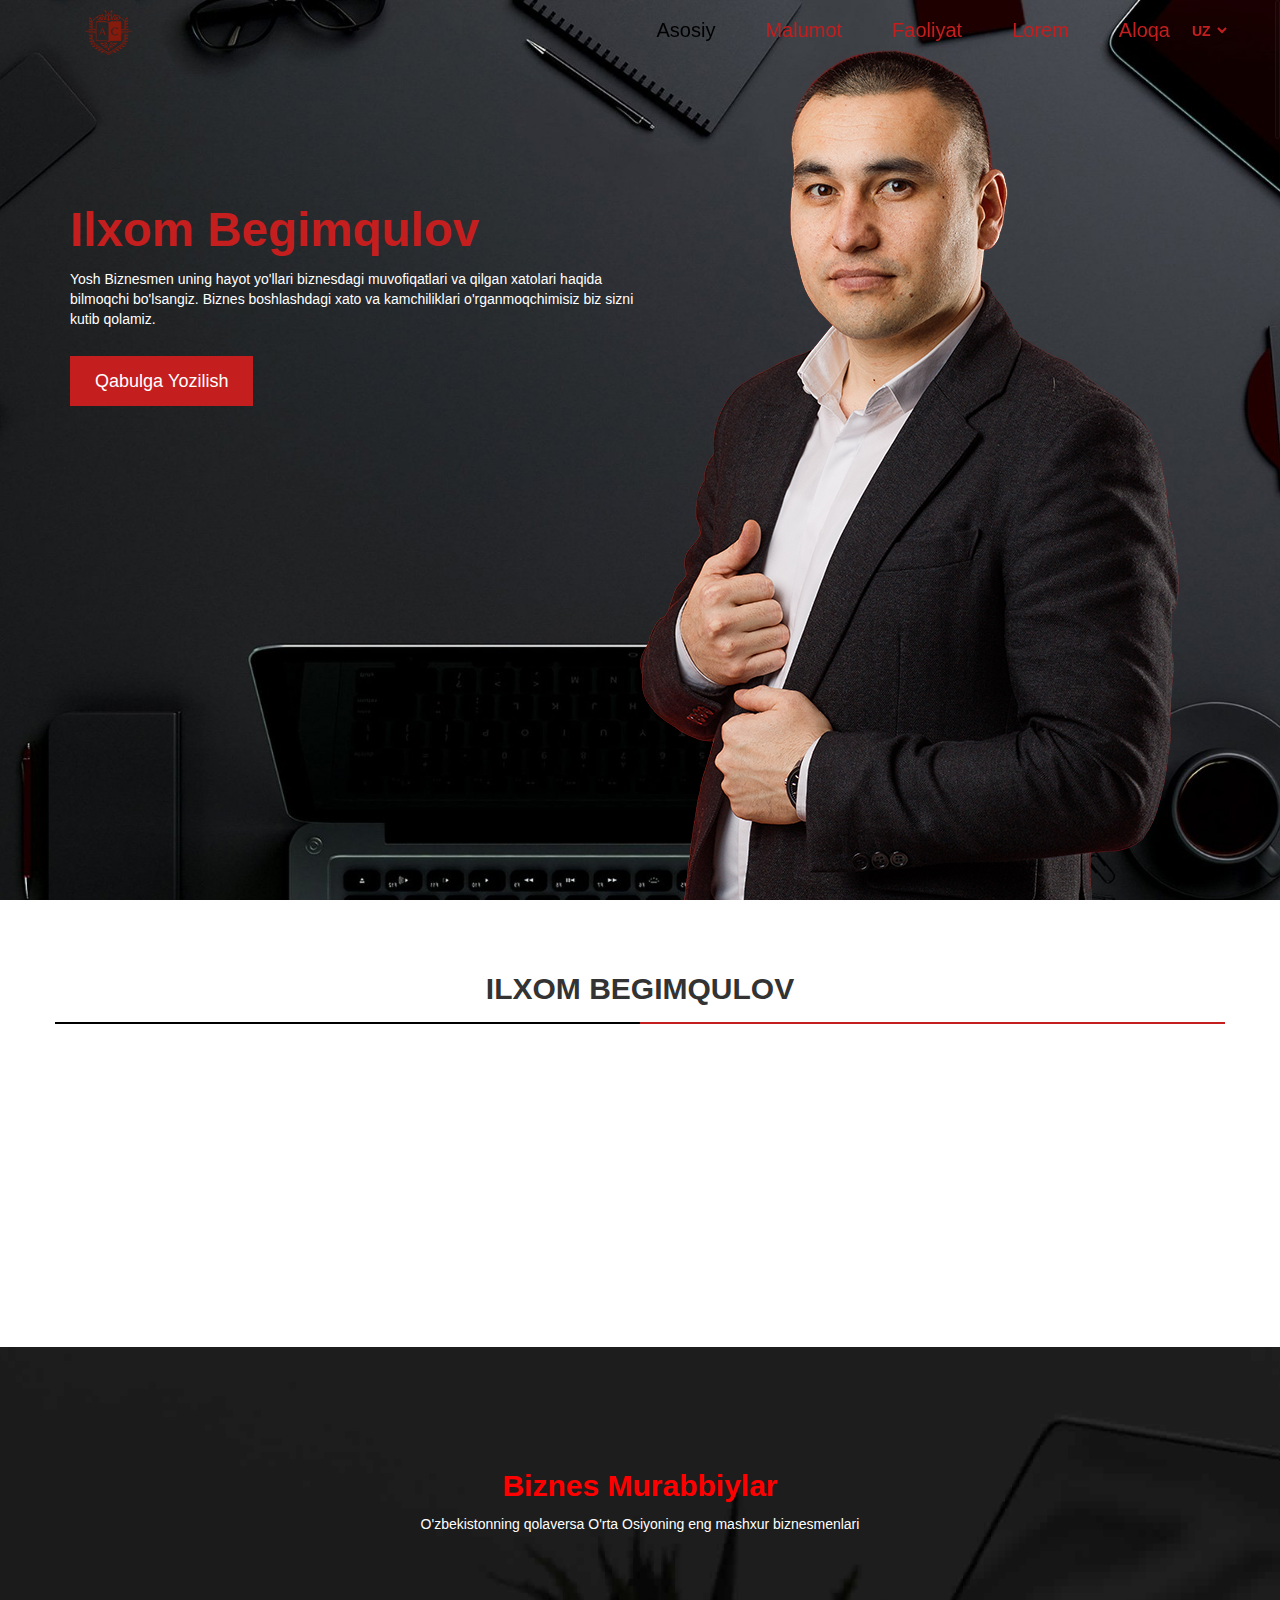
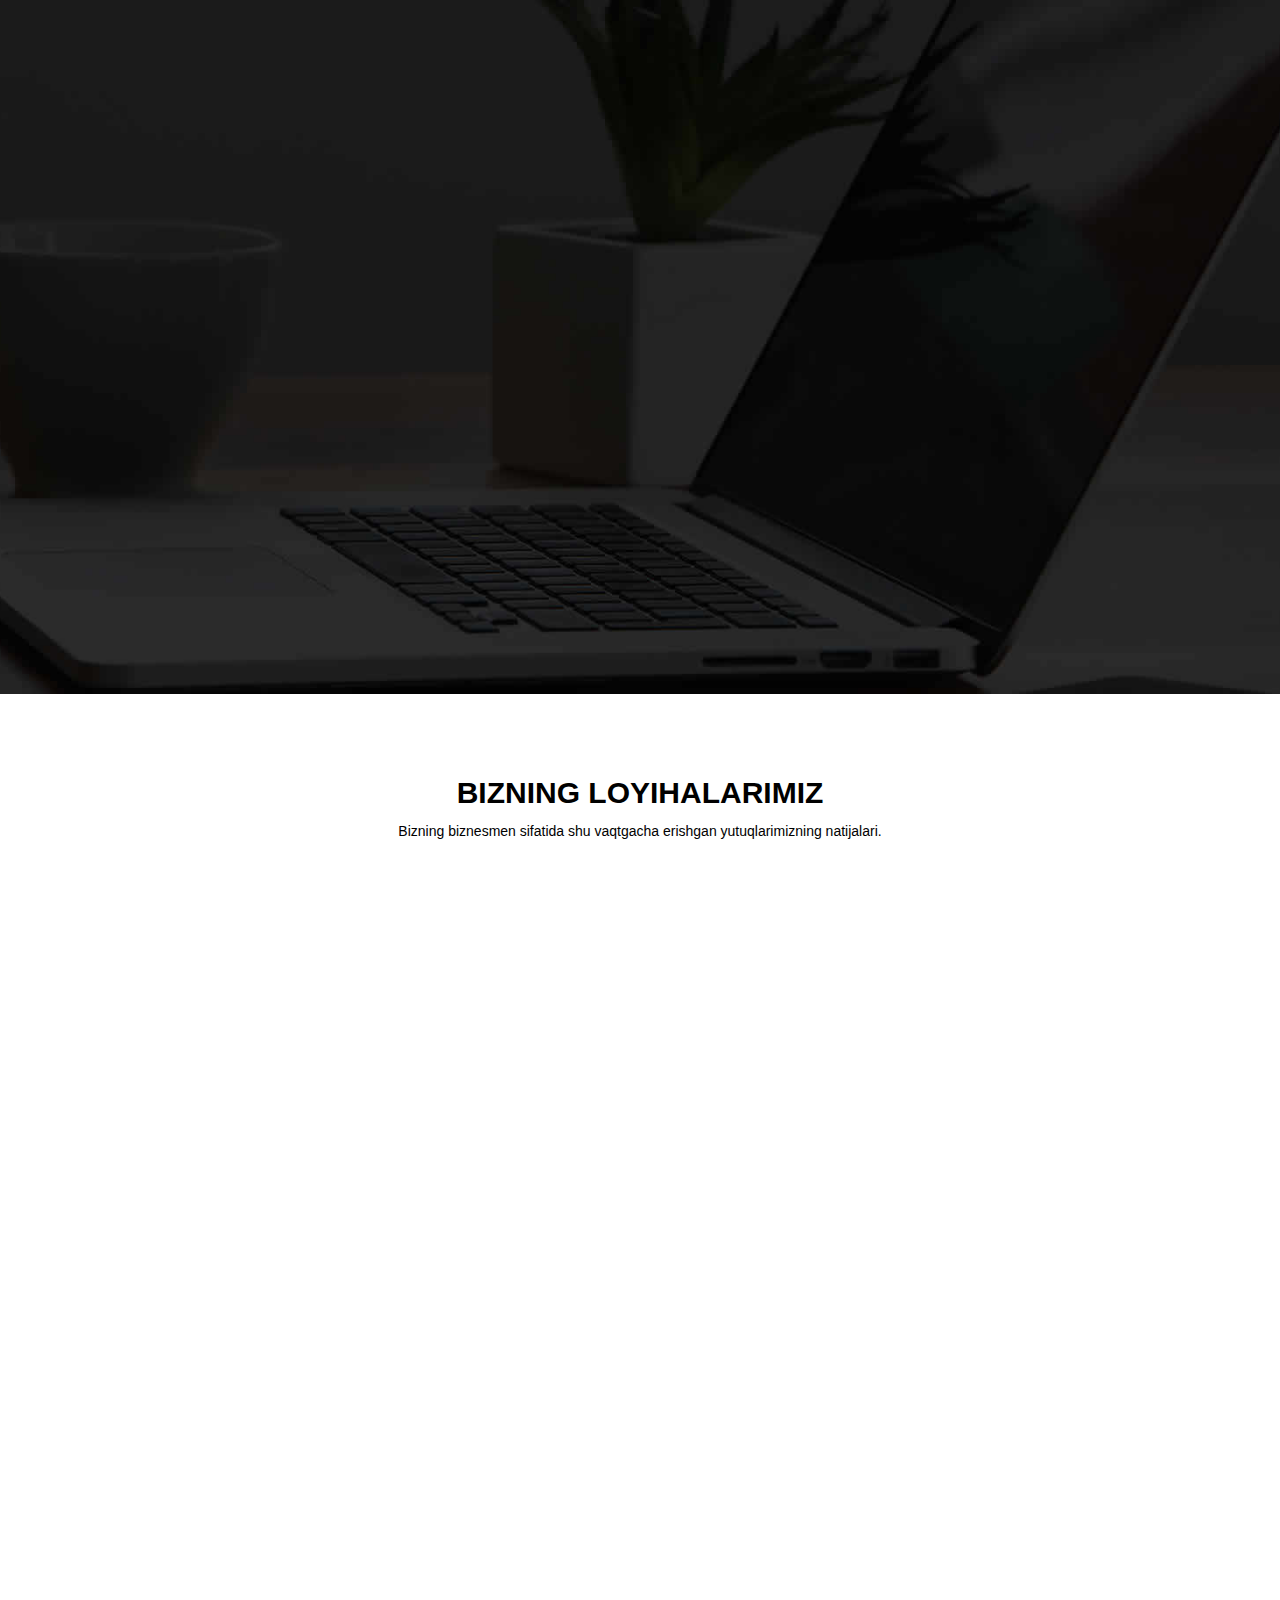
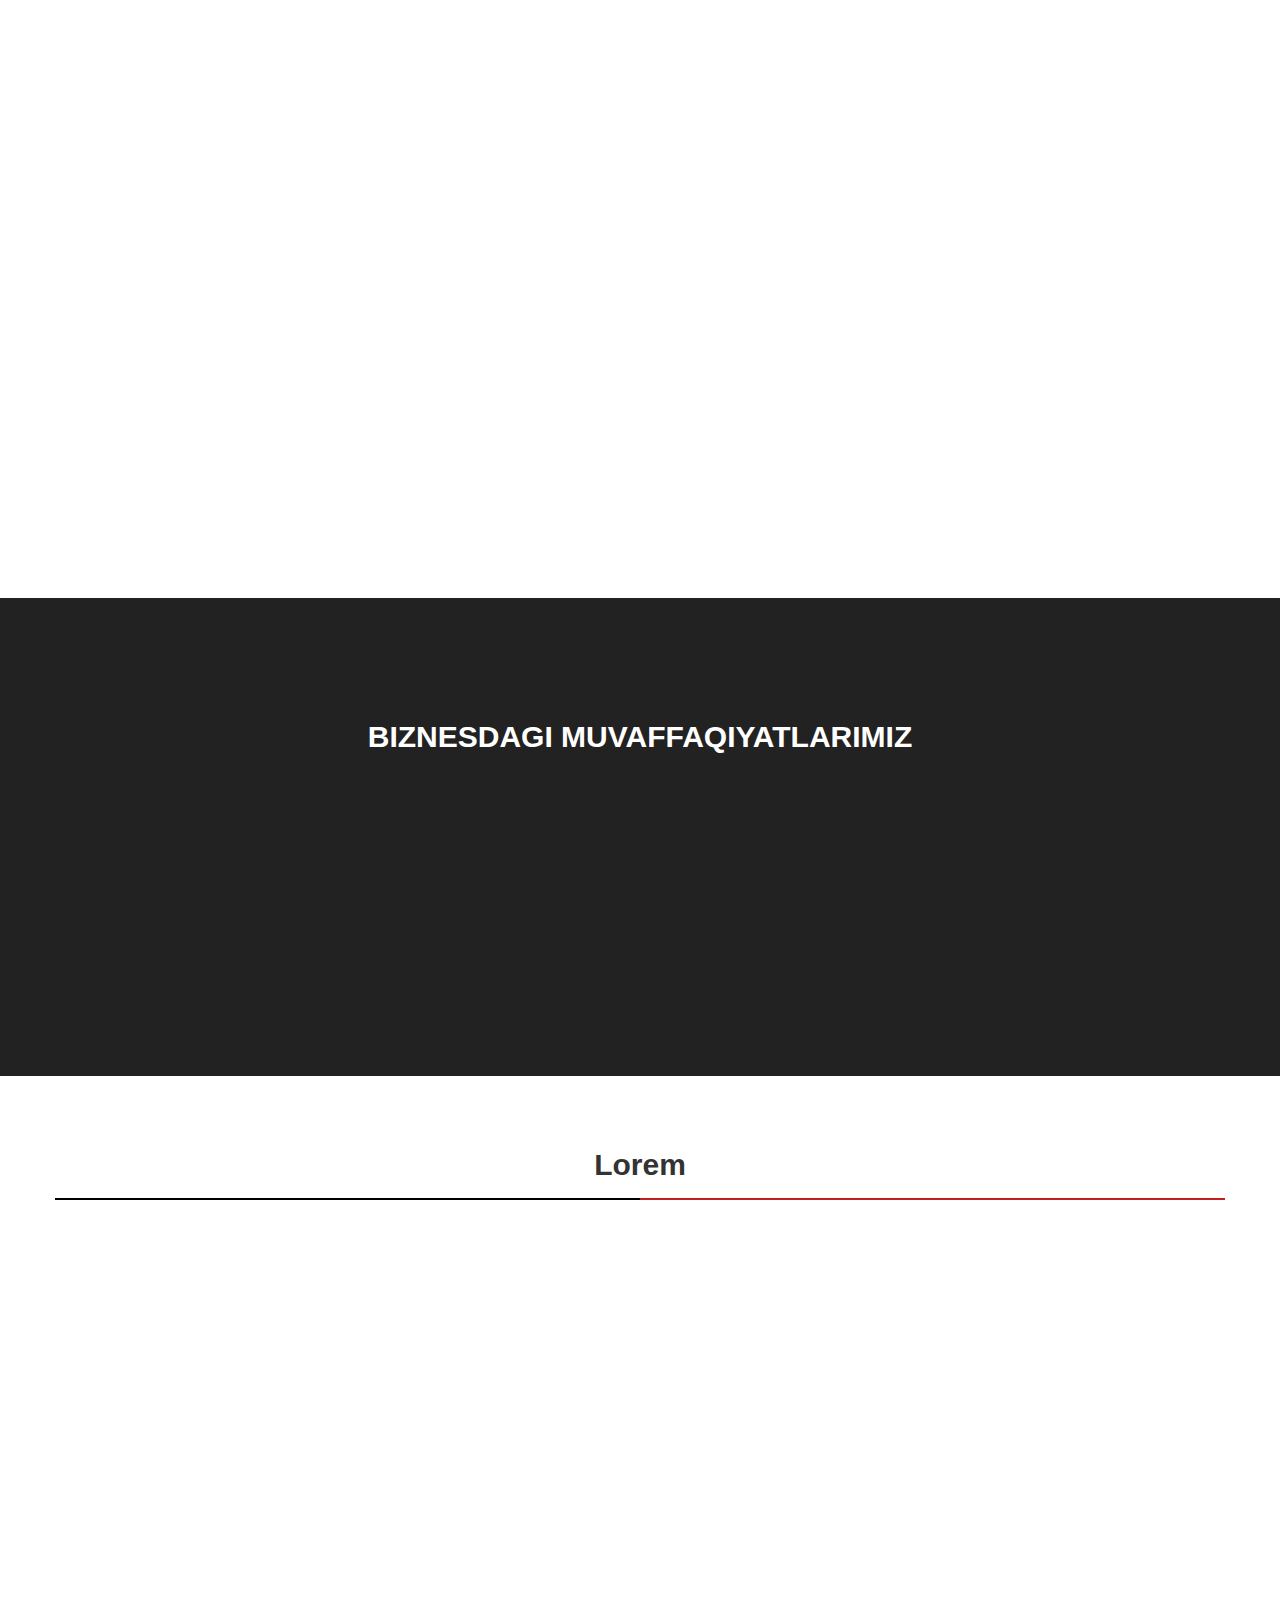
==== commit 8b34370c: "asd" ====
--- a/index.html
+++ b/index.html
@@ -98,10 +98,10 @@
                 <h2>ILXOM BEGIMQULOV</h2>
                 <div class="col-xs-12 col-sm-12 col-md-6 wow fadeInLeft animated" data-wow-delay=".5s">
 
-                    <p>Ilxom Begimqulov 1987yil 10oktabrda Toshkent viloyati Bekobod tumanida tavallud topgan.</p>
+                    <p>     Ilxom Begimqulov 1987yil 10oktabrda Toshkent viloyati Bekobod tumanida tavallud topgan. Hozirda oilali 2 nafar farzandi bor. Ilxom Begimqulov 2004 - 2008 yillarda Toshkent Davlat Texnika Universitetining Mexanika bo'limini tamomlagan. Ilxom Begimqulov Oliy Ta'limni tamomlagach O'zmetkombinat zavodida Operator boshqaruv panelida boshqaruvchi sifatida ishga kirib 2020 yilning aprel oyiga qadar 3-toifali katta usta lavozimiga qadar ko'tariladi. Undan so'ng biznesga qiziqishi tufayli shu yilning o'zida o'zing birinchi shaxiy biznesini ASIA CONSULT ni tashkil qiladi va Yordamchi Direktor lavozimida ishlaydi. 2021 yilning mart oyidan hozirgi kunga qadar Ilxom Begimqulov kompaniya Direktori lavozimida ishlab kelmoqda. Bu orada yosh biznesmen 10 dan ortiq biznes loyihalarni boshlab 200 dan ortiq xodimni ish bilan kelmoqda.</p>
                 </div>
                 <div style="margin-bottom: 20px;" class="col-xs-12 col-sm-12 col-md-6 wow fadeInRight animated" data-wow-delay=".5s">
-                    <img style="width: 100%;" src="assets/img/test222.jpg" />
+                    <video class="" style="width: 100%;" src="./assets/img/ilxom begimqulov.mp4" controls autoplay loop muted></video>
                 </div>
             </div>
         </div>
@@ -115,36 +115,10 @@
                     <h2 style="color: red;">Biznes Murabbiylar</h2>
                     <p>O'zbekistonning qolaversa O'rta Osiyoning eng mashxur biznesmenlari</p>
                 </div>
-                <div style="margin-bottom: 20px;" class="col-xs-12 col-sm-6 col-md-3 wow fadeInDown animated" data-wow-delay=".1s">
-                    <div class="timg"><img src="assets/img/ibrohimgulyamov.jpg" /></div>
-                    <div class="t-box">
-                        <h3 style="text-transform: uppercase;">Ibrohim Gulyamov</h3>
-                        <span>Biznes kouch, tadbirkor va investor</span>
-                        <ul class="social-links">
-                            <li><a class="wow fadeInUp animated" href="index.html#"><i class="fa fa-phone"></i></a>
-                            </li>
-                            <li><a data-wow-delay=".2s" class="wow fadeInUp animated" href="index.html#"><i
-                                        class="fa fa-instagram"></i></a></li>
-                        </ul>
-                    </div>
-                </div>
                 <div style="margin-bottom: 20px;" class="col-xs-12 col-sm-6 col-md-3 wow fadeInUp animated" data-wow-delay=".1s">
-                    <div class="timg"><img src="assets/img/saidmurod.jpg" /></div>
+                    <div class="timg"><img class="timgage" src="assets/img/saidmurod.jpg" /></div>
                     <div class="t-box">
                         <h3>SAIDMUROD DAVLATOV</h3>
-                        <span>Xalqaro biznes murabbiy</span>
-                        <ul class="social-links">
-                            <li><a class="wow fadeInUp animated" href="index.html#"><i class="fa fa-phone"></i></a>
-                            </li>
-                            <li><a data-wow-delay=".2s" class="wow fadeInUp animated" href="index.html#"><i
-                                        class="fa fa-instagram"></i></a></li>
-                        </ul>
-                    </div>
-                </div>
-                <div style="margin-bottom: 20px;" class="col-xs-12 col-sm-6 col-md-3 wow fadeInDown animated" data-wow-delay=".1s">
-                    <div class="timg"><img src="assets/img/team-img1.jpg" /></div>
-                    <div class="t-box">
-                        <h3>AKBAR AVEZOV</h3>
                         <span>Biznes Murabbiy</span>
                         <ul class="social-links">
                             <li><a class="wow fadeInUp animated" href="index.html#"><i class="fa fa-phone"></i></a>
@@ -154,8 +128,35 @@
                         </ul>
                     </div>
                 </div>
+                <div style="margin-bottom: 20px;" class="col-xs-12 col-sm-6 col-md-3 wow fadeInDown animated" data-wow-delay=".1s">
+                    <div class="timg"><img class="timgage" src="assets/img/ibrohimgulyamov.jpg" /></div>
+                    <div class="t-box">
+                        <h3 style="text-transform: uppercase;">Ibrohim Gulyamov</h3>
+                        <span>Biznes Hamkor</span>
+                        <ul class="social-links">
+                            <li><a class="wow fadeInUp animated" href="index.html#"><i class="fa fa-phone"></i></a>
+                            </li>
+                            <li><a data-wow-delay=".2s" class="wow fadeInUp animated" href="index.html#"><i
+                                        class="fa fa-instagram"></i></a></li>
+                        </ul>
+                    </div>
+                </div>
+                
+                <div style="margin-bottom: 20px;" class="col-xs-12 col-sm-6 col-md-3 wow fadeInDown animated" data-wow-delay=".1s">
+                    <div class="timg"><img class="timgage" src="assets/img/team-img1.jpg" /></div>
+                    <div class="t-box">
+                        <h3>AKBAR AVEZOV</h3>
+                        <span>Biznes Hamkor</span>
+                        <ul class="social-links">
+                            <li><a class="wow fadeInUp animated" href="index.html#"><i class="fa fa-phone"></i></a>
+                            </li>
+                            <li><a data-wow-delay=".2s" class="wow fadeInUp animated" href="index.html#"><i
+                                        class="fa fa-instagram"></i></a></li>
+                        </ul>
+                    </div>
+                </div>
                 <div style="margin-bottom: 20px;" class="col-xs-12 col-sm-6 col-md-3 wow fadeInUp animated" data-wow-delay=".1s">
-                    <div class="timg"><img src="assets/img/team-img1.jpg" /></div>
+                    <div class="timg"><img class="timgage" src="assets/img/team-img1.jpg" /></div>
                     <div class="t-box">
                         <h3>Lorem - Lorem</h3>
                         <span>Lorem - Lorem </span>
@@ -203,7 +204,7 @@
                 </div>
                 <div class="col-xs-12 col-sm-4 col-md-4 wow fadeInDown animated" data-wow-delay=".3s">
                     <div class="blog-img">
-                        <img src="assets/img/workandtravel.png" />
+                        <img style="height: 100%;" src="assets/img/work and travel.jpg" />
                     </div>
 
                     <div class="row">
@@ -232,8 +233,7 @@
                     </div>
                     <div class="wbox">
                         <strong>sorem ipsum </strong>
-                        <p>Lorem ipsum dolor sit amet consectetur adipiscing elit. Vestibulum ac vehicula leo dulam
-                            nullam rhoncus tortor at dignissim vehicula.</p>
+                        <p>Lorem ipsum dolor sit amet consectetur adipiscing elit. Vestibulum ac vehicula leo </p>
                         <a target="_blank" href="#" class="clr4-a">+</a>
                     </div>
 
@@ -249,15 +249,14 @@
                     </div>
                     <div class="wbox">
                         <strong>sorem ipsum </strong>
-                        <p>Lorem ipsum dolor sit amet consectetur adipiscing elit. Vestibulum ac vehicula leo dulam
-                            nullam rhoncus tortor at dignissim vehicula.</p>
+                        <p>Lorem ipsum dolor sit amet consectetur adipiscing elit. Vestibulum ac vehicula leo</p>
                         <a target="_blank" href="#" class="clr4-a">+</a>
                     </div>
 
                 </div>
                 <div class="col-xs-12 col-sm-6 col-md-3 wow rotateInDownRight animated" data-wow-delay=".3s">
                     <div class="for-box-crecl">
-                        <i class="fa fa-wifi"></i>
+                        <img style="height: 100%; width: 100%; object-fit: cover; border-radius: 50%;" src="./assets/img/edugetway.jpg" alt="">
                     </div>
                     <div class="clr4">
                         <h2>
@@ -265,16 +264,15 @@
                         </h2>
                     </div>
                     <div class="wbox">
-                        <strong>sorem ipsum </strong>
-                        <p>Lorem ipsum dolor sit amet consectetur adipiscing elit. Vestibulum ac vehicula leo dulam
-                            nullam rhoncus tortor at dignissim vehicula.</p>
+                        <strong>EDUGATWEY</strong>
+                        <p>Lorem ipsum dolor sit amet consectetur adipiscing elit. Vestibulum ac vehicula leo</p>
                         <a target="_blank" href="#" class="clr4-a">+</a>
                     </div>
 
                 </div>
                 <div class="col-xs-12 col-sm-6 col-md-3 wow rotateInDownRight animated" data-wow-delay=".4s">
-                    <div class="for-box-crecl">
-                        <i class="fa fa-wifi"></i>
+                    <div style="overflow: hidden;" class="for-box-crecl">
+                        <img style="height: 100%; width: 100%;object-fit: fill; border-radius: 50%;" src="./assets/img/UPG.jpg" alt="">
                     </div>
                     <div class="clr4">
                         <h2>
@@ -282,9 +280,9 @@
                         </h2>
                     </div>
                     <div class="wbox">
-                        <strong>sorem ipsum </strong>
-                        <p>Lorem ipsum dolor sit amet consectetur adipiscing elit. Vestibulum ac vehicula leo dulam
-                            nullam rhoncus tortor at dignissim vehicula.</p>
+                        <strong> Bitrix 24 </strong>
+                        <p>UGP Group bu biznesni avtomatlashtirishda ishlatiladigan 
+                            Bitrix 24 lohiya</p>
                         <a target="_blank" href="https://www.instagram.com/ugp_group/" class="clr4-a">+</a>
                     </div>
 
--- a/assets/css/style.css
+++ b/assets/css/style.css
@@ -37,7 +37,7 @@
     }
     
     .header {
-        background: rgba(0, 0, 0, 0) url("../img/test1.jpeg") repeat fixed center 0 / cover;
+        background: rgba(0, 0, 0, 0) url("../img/test123.jpg") repeat fixed center 0 / cover;
         color: #fff;
         height: 100%;
         overflow: hidden;
@@ -290,6 +290,11 @@
     
     .timg>img {
         width: 100%;
+        transition: 0.3s;
+    }
+    .timgage:hover {
+        border: 2px solid red !important;
+        transform: scale(1.2) !important;
     }
     
     .t-box .social-links {
@@ -314,9 +319,10 @@
     .timg {
         position: relative;
         transition: all 0.35s ease 0s;
-    }
-    
-    .timg:hover::after {
+        overflow: hidden;
+    }
+    
+    /* .timg:hover::after {
         background: rgba(0, 0, 0, 0.5) none repeat scroll 0 0;
         content: "";
         height: 100%;
@@ -324,7 +330,7 @@
         position: absolute;
         top: 0;
         width: 100%;
-    }
+    } */
     /*----------- services ------------*/
     
     #Services {
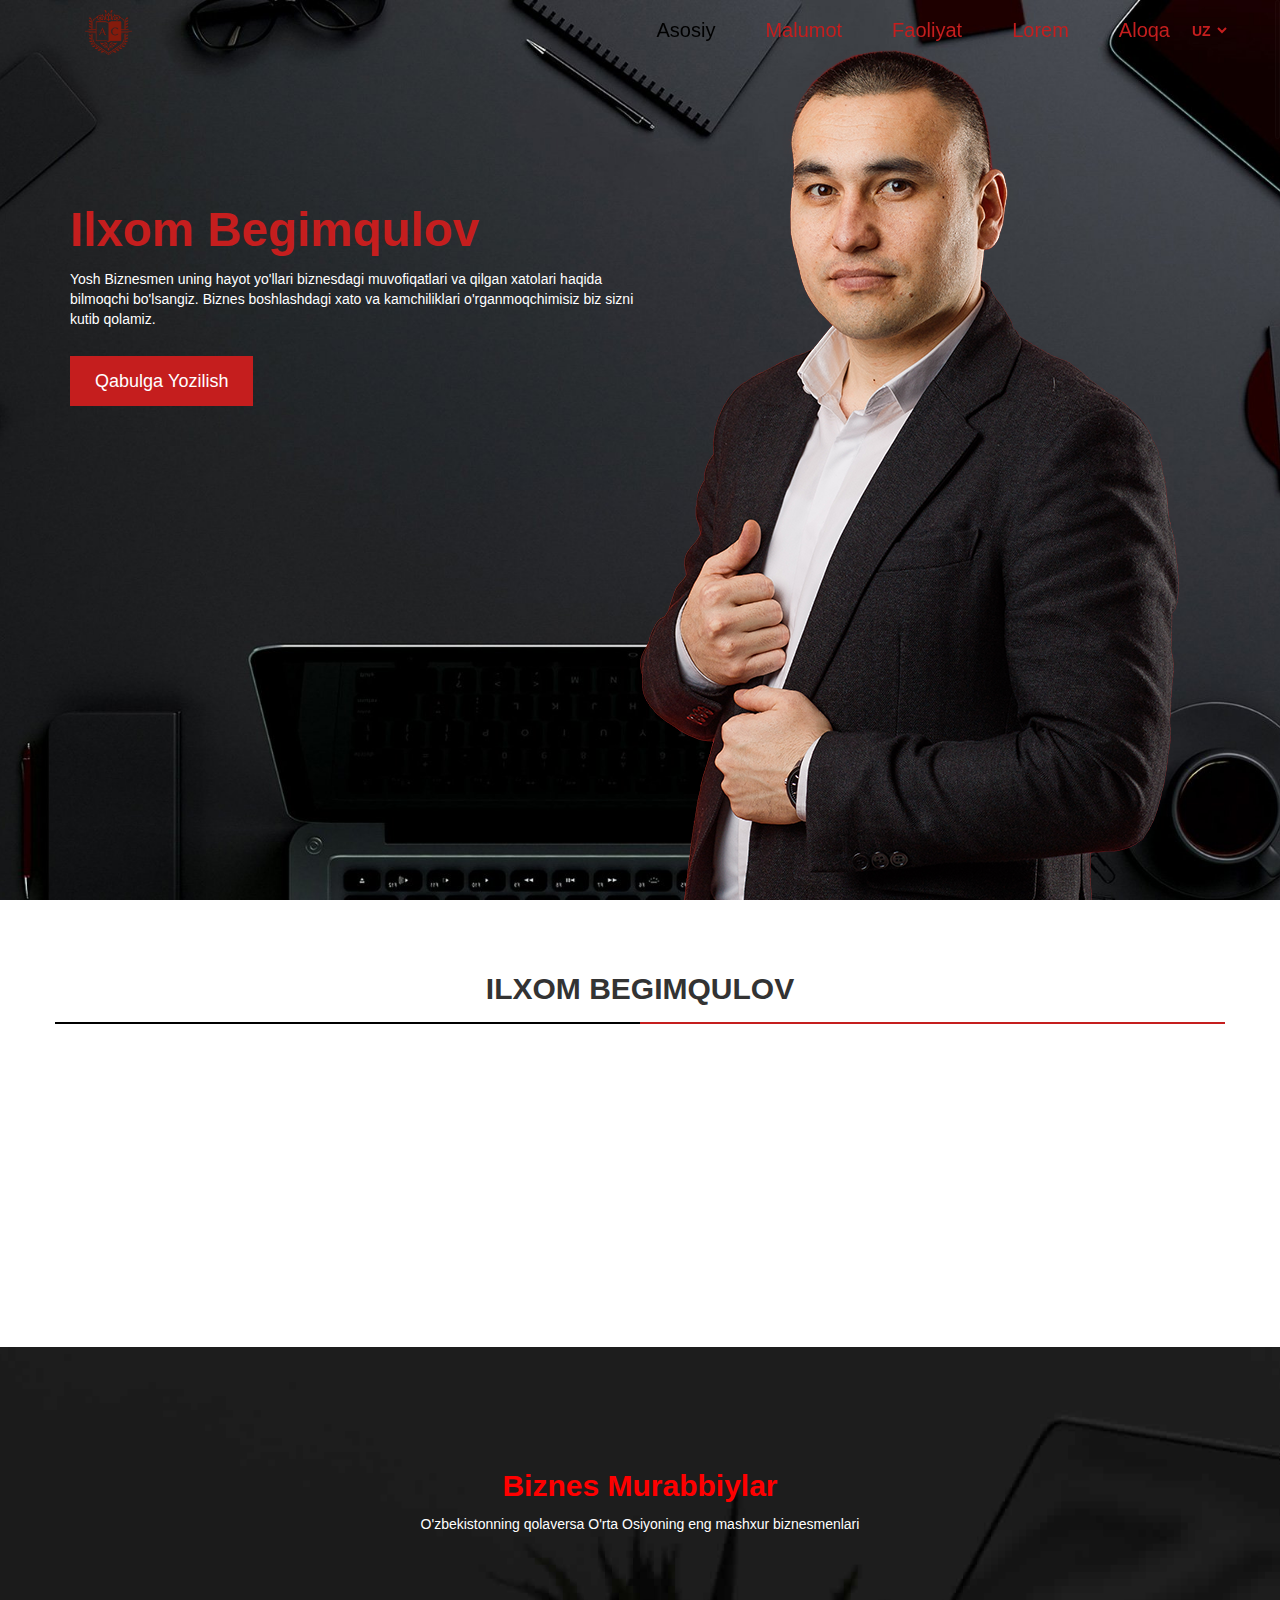
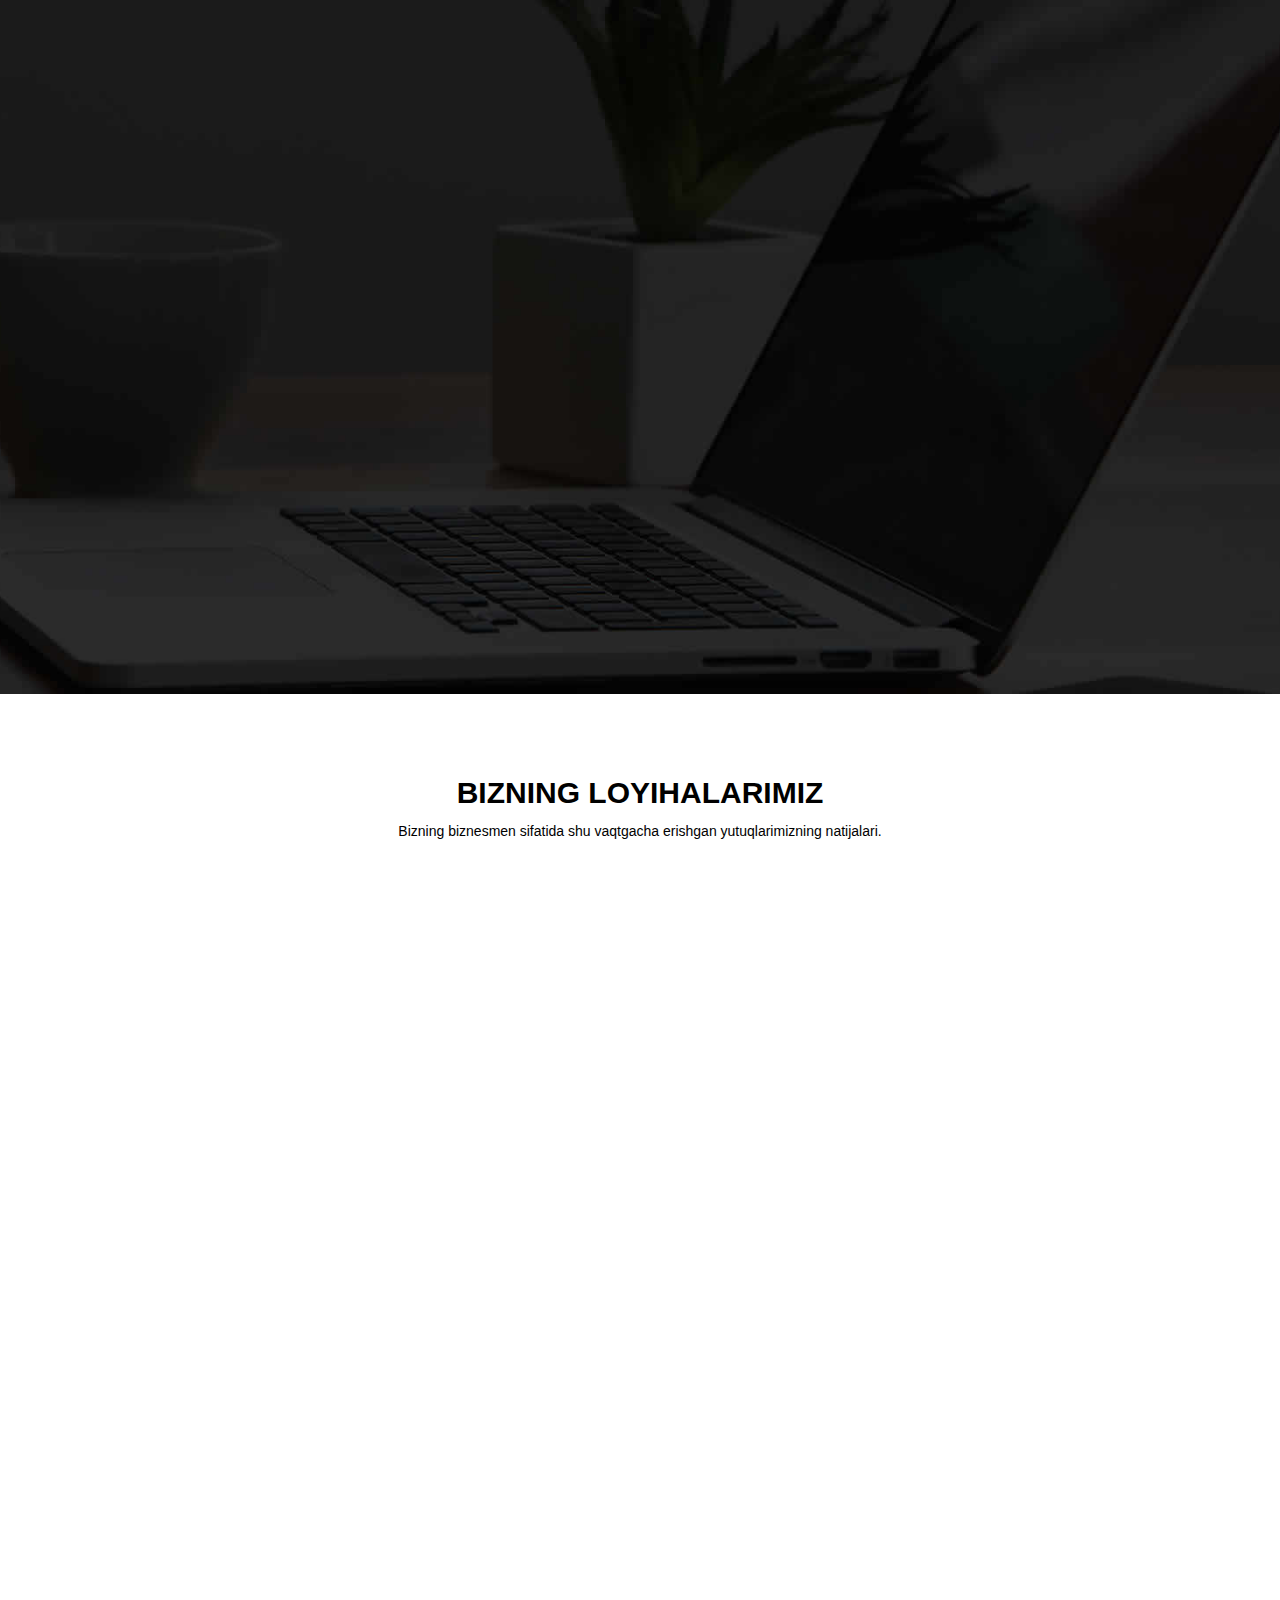
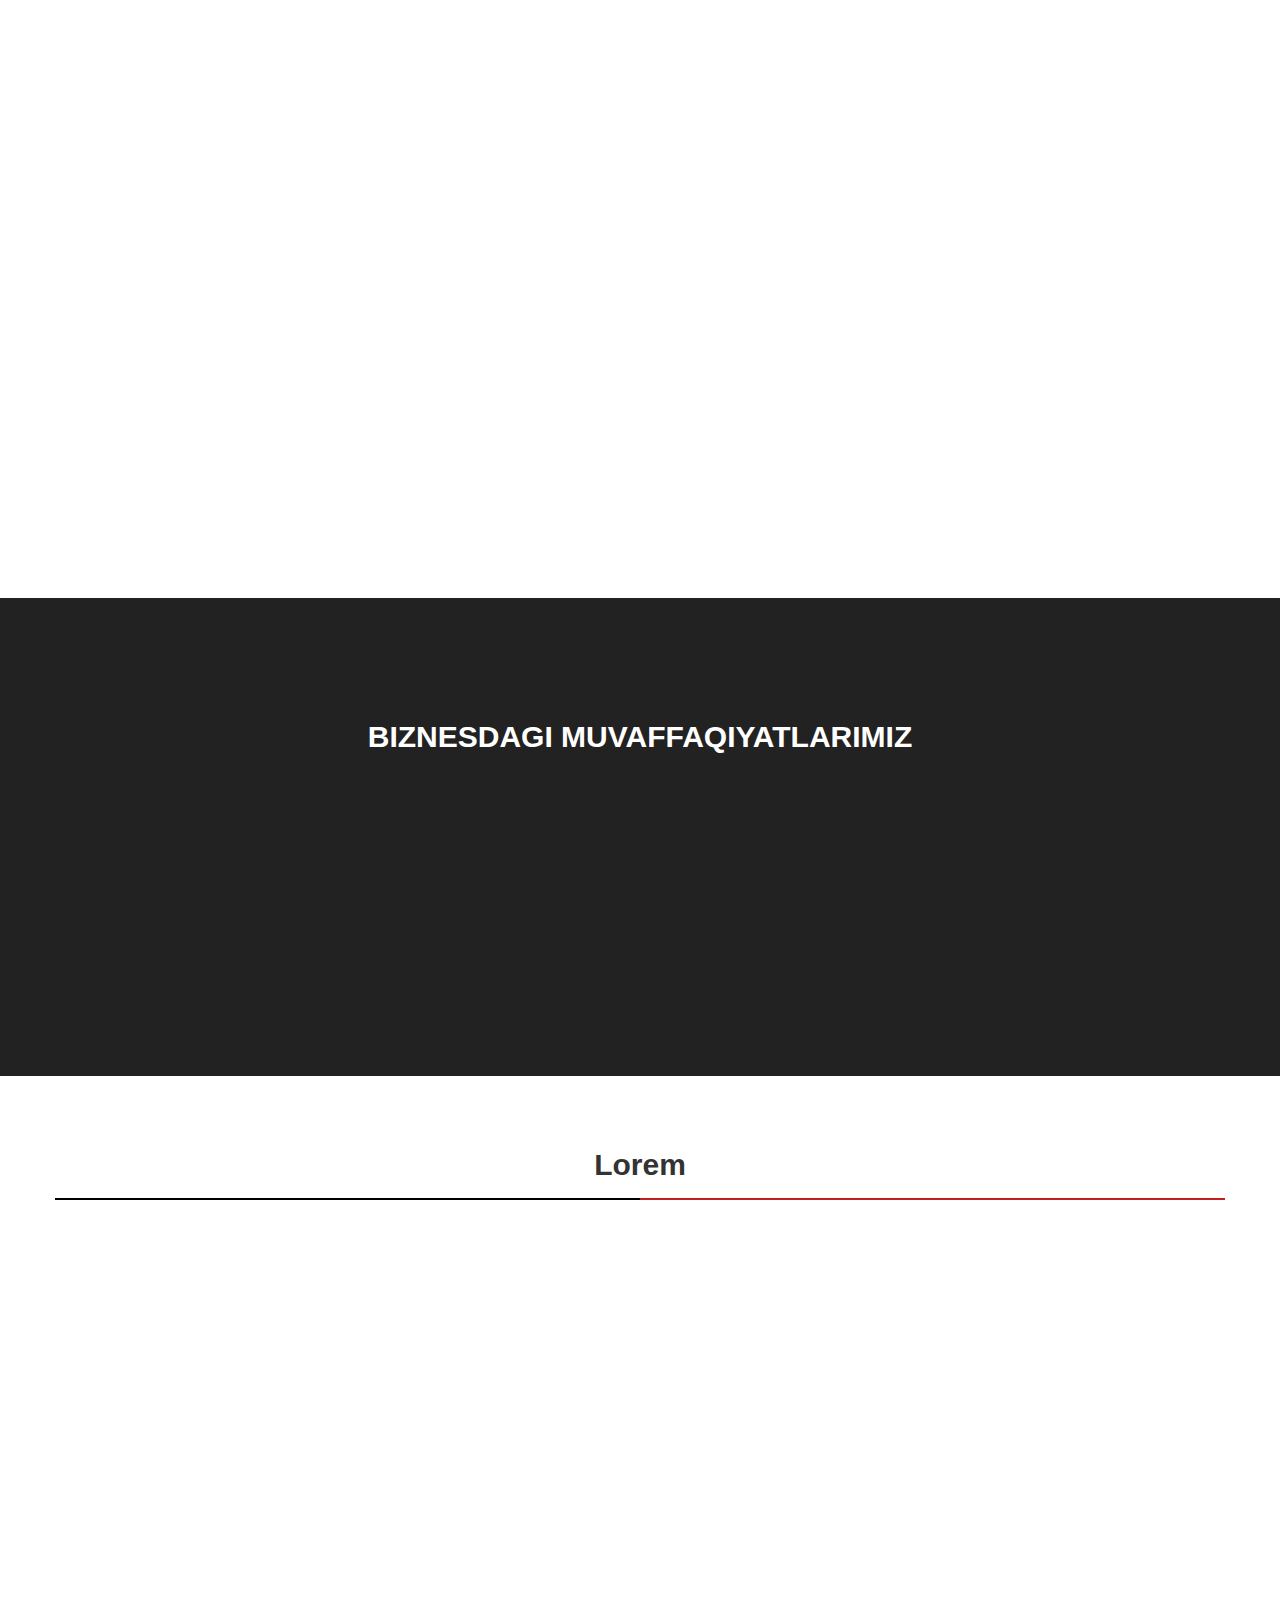
==== commit ef0bdf6c: "asd" ====
--- a/index.html
+++ b/index.html
@@ -222,55 +222,7 @@
     <section class="for-box">
         <div class="container">
             <div class="row">
-                <div class="col-xs-12 col-sm-6 col-md-3 wow rotateInDownLeft animated" data-wow-delay=".1s">
-                    <div class="for-box-crecl">
-                        <i class="fa fa-wifi"></i>
-                    </div>
-                    <div class="clr4">
-                        <h2>
-                            ASIA<br />LINE GROUP
-                        </h2>
-                    </div>
-                    <div class="wbox">
-                        <strong>sorem ipsum </strong>
-                        <p>Lorem ipsum dolor sit amet consectetur adipiscing elit. Vestibulum ac vehicula leo </p>
-                        <a target="_blank" href="#" class="clr4-a">+</a>
-                    </div>
-
-                </div>
-                <div class="col-xs-12 col-sm-6 col-md-3 wow rotateInDownLeft animated" data-wow-delay=".2s">
-                    <div class="for-box-crecl">
-                        <i class="fa fa-wifi"></i>
-                    </div>
-                    <div class="clr4">
-                        <h2>
-                            INTERMEDIARY<br />KOMPANIYASI
-                        </h2>
-                    </div>
-                    <div class="wbox">
-                        <strong>sorem ipsum </strong>
-                        <p>Lorem ipsum dolor sit amet consectetur adipiscing elit. Vestibulum ac vehicula leo</p>
-                        <a target="_blank" href="#" class="clr4-a">+</a>
-                    </div>
-
-                </div>
-                <div class="col-xs-12 col-sm-6 col-md-3 wow rotateInDownRight animated" data-wow-delay=".3s">
-                    <div class="for-box-crecl">
-                        <img style="height: 100%; width: 100%; object-fit: cover; border-radius: 50%;" src="./assets/img/edugetway.jpg" alt="">
-                    </div>
-                    <div class="clr4">
-                        <h2>
-                            EDUGATWEY<br /> &nbsp;
-                        </h2>
-                    </div>
-                    <div class="wbox">
-                        <strong>EDUGATWEY</strong>
-                        <p>Lorem ipsum dolor sit amet consectetur adipiscing elit. Vestibulum ac vehicula leo</p>
-                        <a target="_blank" href="#" class="clr4-a">+</a>
-                    </div>
-
-                </div>
-                <div class="col-xs-12 col-sm-6 col-md-3 wow rotateInDownRight animated" data-wow-delay=".4s">
+                <div class="col-xs-12 col-sm-6 col-md-3 wow rotateInDownRight animated" data-wow-delay=".1s">
                     <div style="overflow: hidden;" class="for-box-crecl">
                         <img style="height: 100%; width: 100%;object-fit: fill; border-radius: 50%;" src="./assets/img/UPG.jpg" alt="">
                     </div>
@@ -287,6 +239,56 @@
                     </div>
 
                 </div>
+                <div class="col-xs-12 col-sm-6 col-md-3 wow rotateInDownRight animated" data-wow-delay=".2s">
+                    <div class="for-box-crecl">
+                        <img style="height: 100%; width: 100%; object-fit: cover; border-radius: 50%;" src="./assets/img/edugetway.jpg" alt="">
+                    </div>
+                    <div class="clr4">
+                        <h2>
+                            EDUGATWEY<br /> &nbsp;
+                        </h2>
+                    </div>
+                    <div class="wbox">
+                        <strong>EDUGATWEY</strong>
+                        <p>Lorem ipsum dolor sit amet consectetur adipiscing elit. Vestibulum ac vehicula leo</p>
+                        <a target="_blank" href="#" class="clr4-a">+</a>
+                    </div>
+
+                </div>
+                
+                <div class="col-xs-12 col-sm-6 col-md-3 wow rotateInDownLeft animated" data-wow-delay=".3s">
+                    <div class="for-box-crecl">
+                        <i class="fa fa-wifi"></i>
+                    </div>
+                    <div class="clr4">
+                        <h2>
+                            ASIA<br />LINE GROUP
+                        </h2>
+                    </div>
+                    <div class="wbox">
+                        <strong>sorem ipsum </strong>
+                        <p>Lorem ipsum dolor sit amet consectetur adipiscing elit. Vestibulum ac vehicula leo </p>
+                        <a target="_blank" href="#" class="clr4-a">+</a>
+                    </div>
+
+                </div>
+                <div class="col-xs-12 col-sm-6 col-md-3 wow rotateInDownLeft animated" data-wow-delay=".4s">
+                    <div class="for-box-crecl">
+                        <i class="fa fa-wifi"></i>
+                    </div>
+                    <div class="clr4">
+                        <h2>
+                            INTERMEDIARY<br />KOMPANIYASI
+                        </h2>
+                    </div>
+                    <div class="wbox">
+                        <strong>sorem ipsum </strong>
+                        <p>Lorem ipsum dolor sit amet consectetur adipiscing elit. Vestibulum ac vehicula leo</p>
+                        <a target="_blank" href="#" class="clr4-a">+</a>
+                    </div>
+
+                </div>
+                
             </div>
         </div>
     </section>
--- a/assets/css/style.css
+++ b/assets/css/style.css
@@ -853,7 +853,7 @@
         }
         .header__right{
             position: absolute;
-            width: 70%;
+            width: 60%;
         }
         .about__video{
             height: 420px;
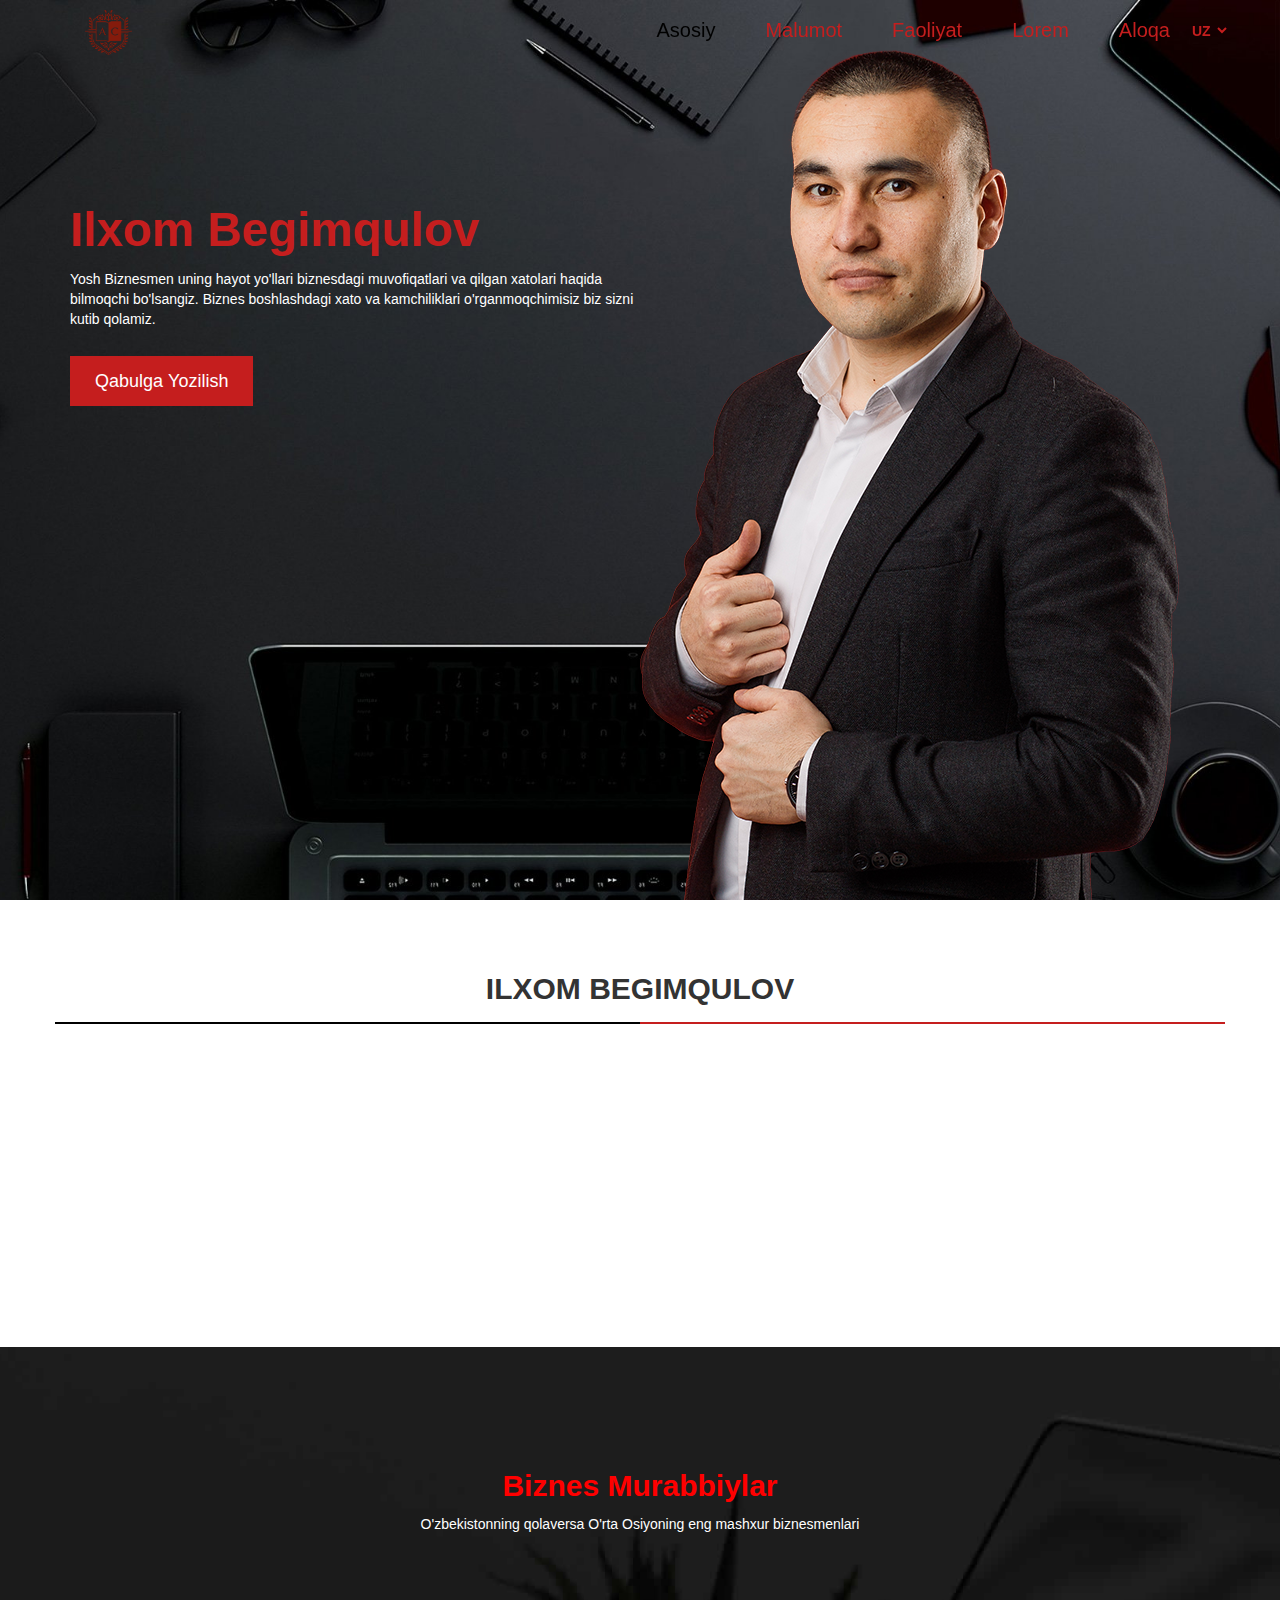
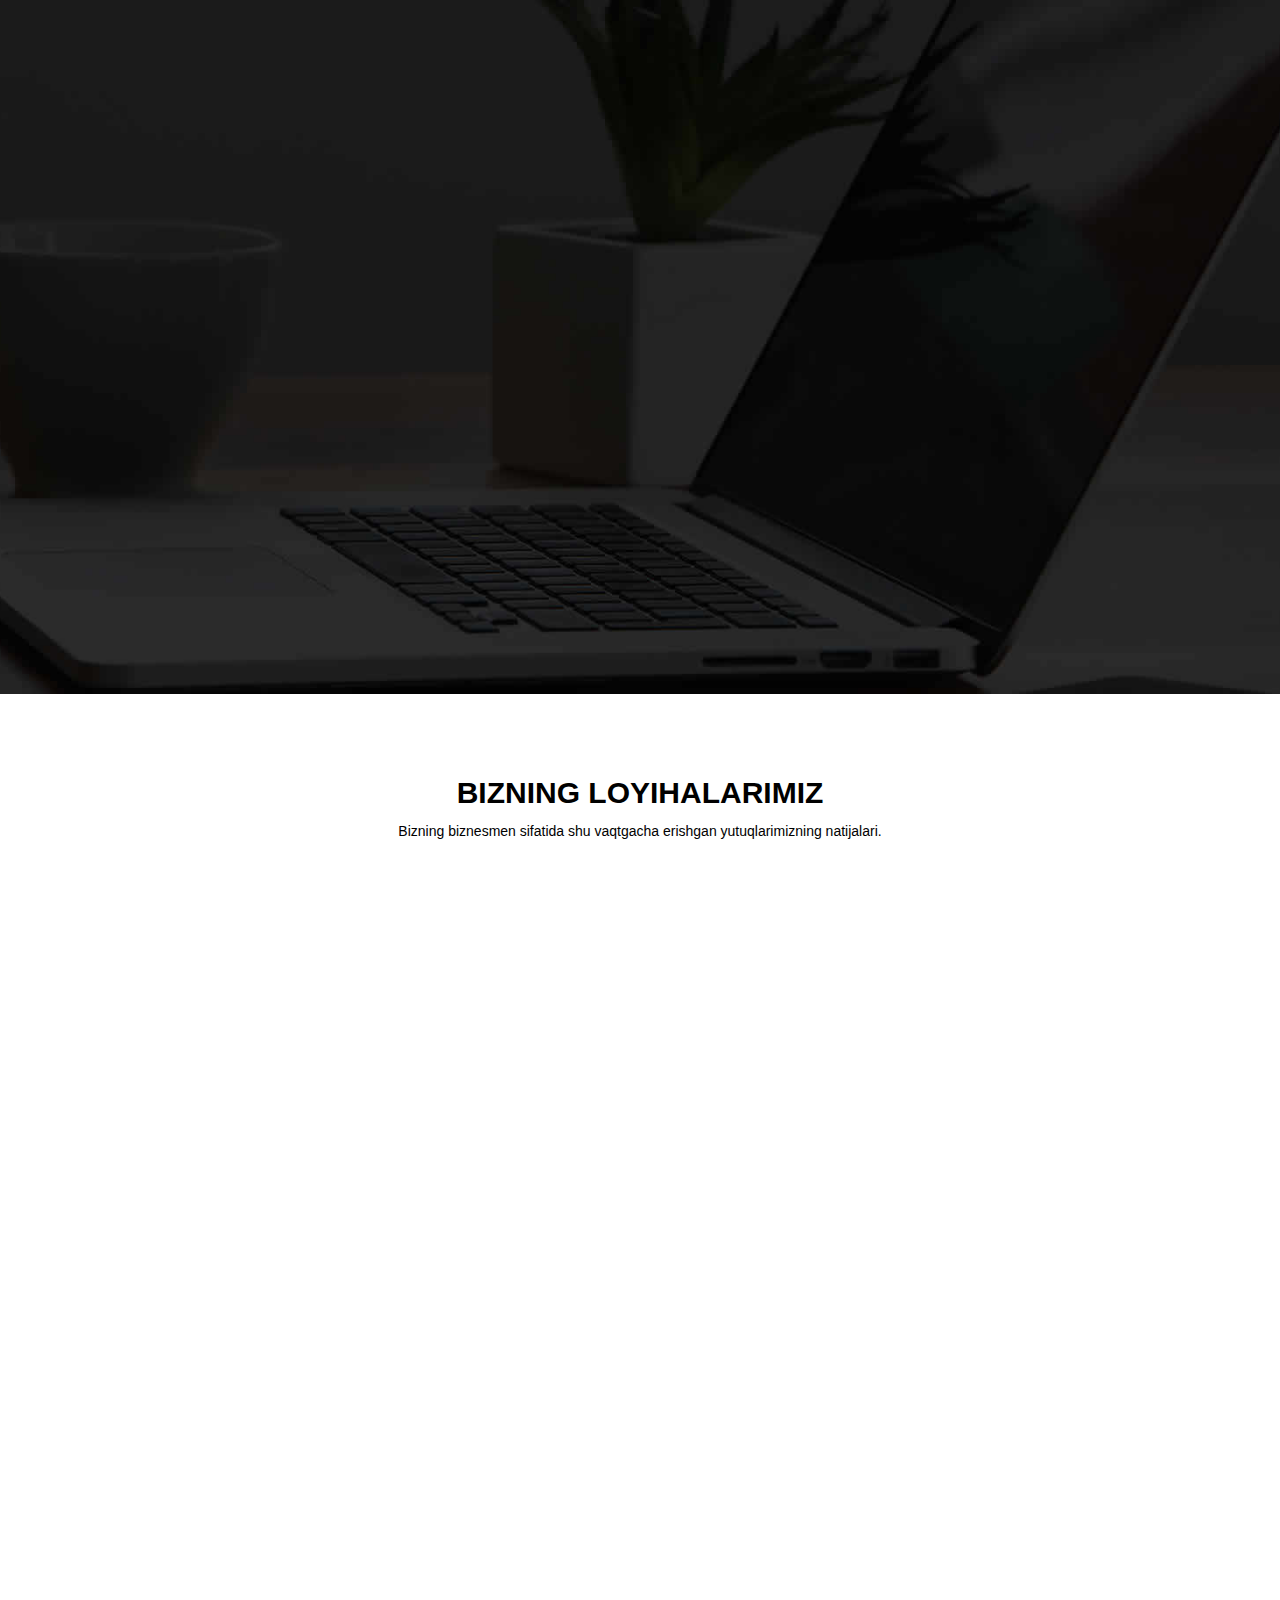
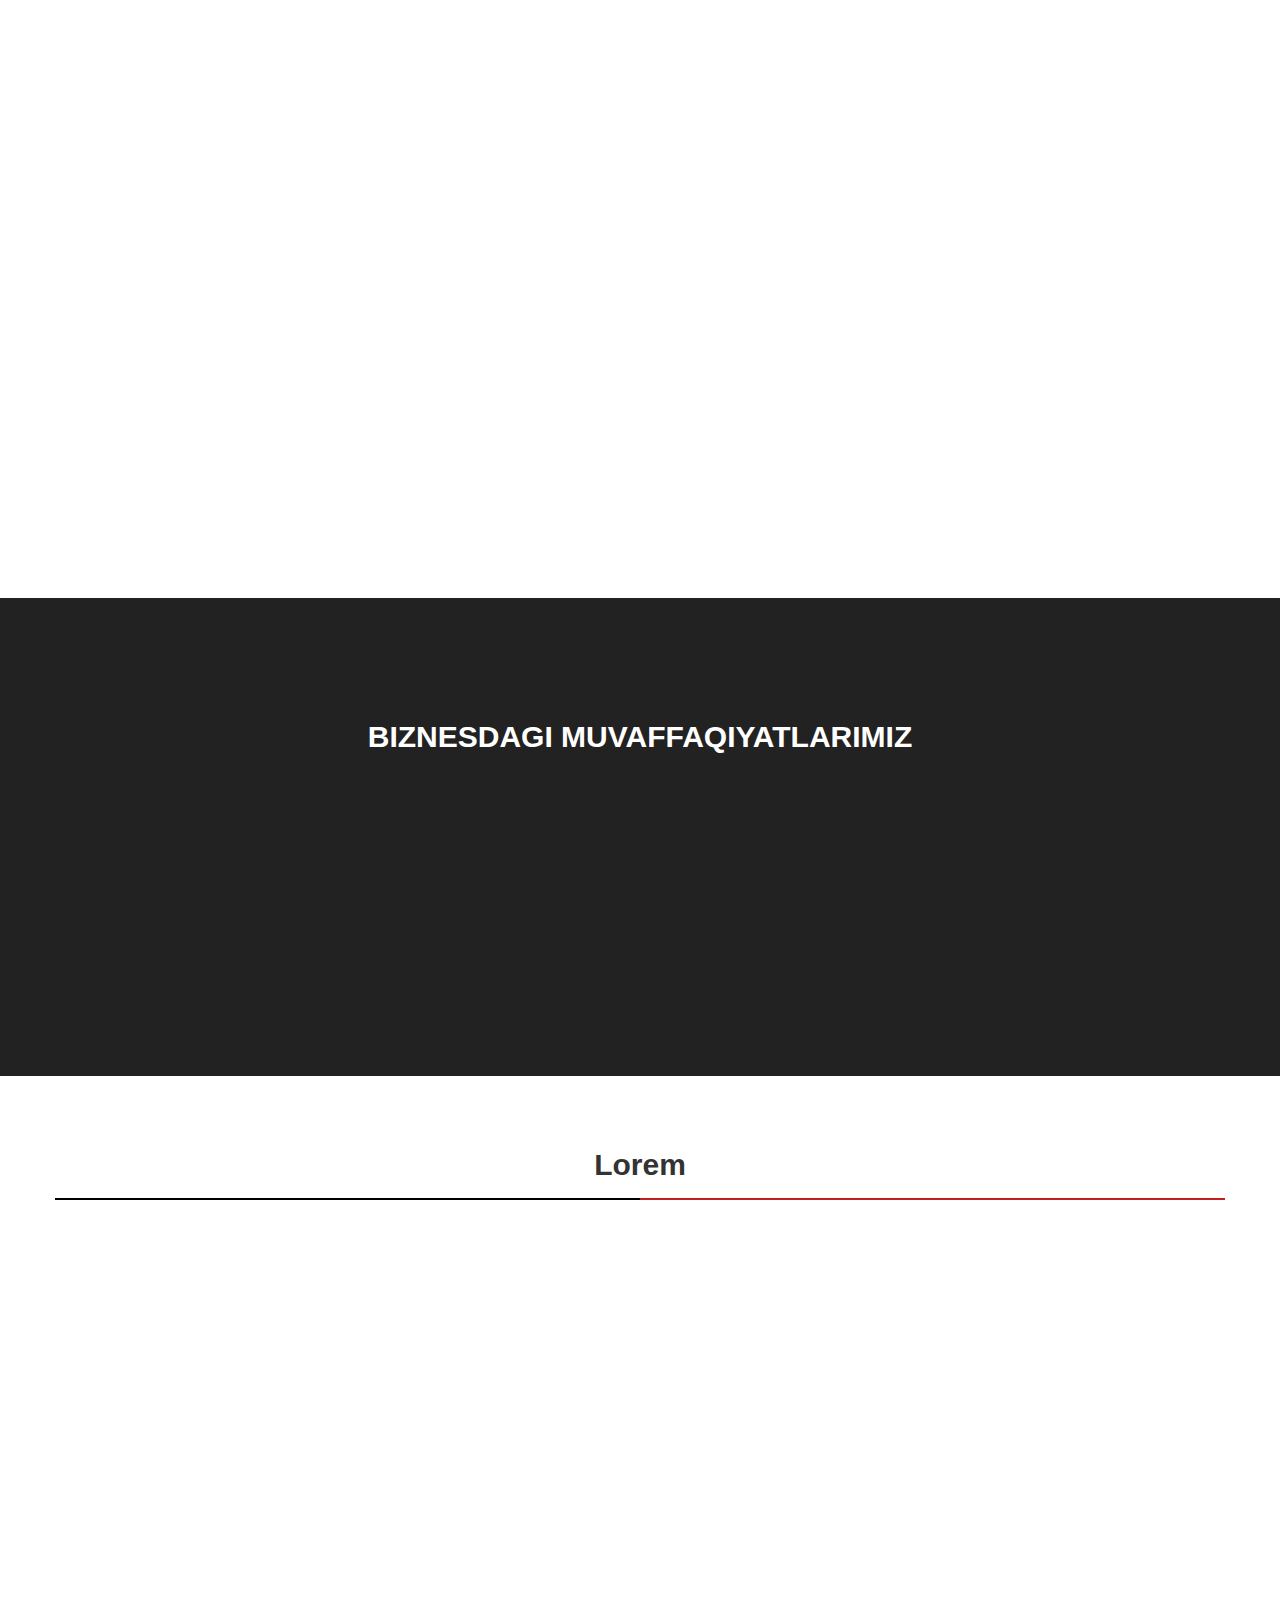
==== commit 35ecbc24: "asd" ====
--- a/index.html
+++ b/index.html
@@ -98,7 +98,7 @@
                 <h2>ILXOM BEGIMQULOV</h2>
                 <div class="col-xs-12 col-sm-12 col-md-6 wow fadeInLeft animated" data-wow-delay=".5s">
 
-                    <p>     Ilxom Begimqulov 1987yil 10oktabrda Toshkent viloyati Bekobod tumanida tavallud topgan. Hozirda oilali 2 nafar farzandi bor. Ilxom Begimqulov 2004 - 2008 yillarda Toshkent Davlat Texnika Universitetining Mexanika bo'limini tamomlagan. Ilxom Begimqulov Oliy Ta'limni tamomlagach O'zmetkombinat zavodida Operator boshqaruv panelida boshqaruvchi sifatida ishga kirib 2020 yilning aprel oyiga qadar 3-toifali katta usta lavozimiga qadar ko'tariladi. Undan so'ng biznesga qiziqishi tufayli shu yilning o'zida o'zing birinchi shaxiy biznesini ASIA CONSULT ni tashkil qiladi va Yordamchi Direktor lavozimida ishlaydi. 2021 yilning mart oyidan hozirgi kunga qadar Ilxom Begimqulov kompaniya Direktori lavozimida ishlab kelmoqda. Bu orada yosh biznesmen 10 dan ortiq biznes loyihalarni boshlab 200 dan ortiq xodimni ish bilan kelmoqda.</p>
+                    <p>      Ilxom Begimqulov 1987yil 10oktabrda Toshkent viloyati Bekobod tumanida tavallud topgan. Hozirda oilali 2 nafar farzandi bor. Ilxom Begimqulov 2004 - 2008 yillarda Toshkent Davlat Texnika Universitetining Mexanika bo'limini tamomlagan. Ilxom Begimqulov Oliy Ta'limni tamomlagach O'zmetkombinat zavodida Operator boshqaruv panelida boshqaruvchi sifatida ishga kirib 2020 yilning aprel oyiga qadar 3-toifali katta usta lavozimiga qadar ko'tariladi. Undan so'ng biznesga qiziqishi tufayli shu yilning o'zida o'zing birinchi shaxiy biznesini ASIA CONSULT ni tashkil qiladi va Yordamchi Direktor lavozimida ishlaydi. 2021 yilning mart oyidan hozirgi kunga qadar Ilxom Begimqulov kompaniya Direktori lavozimida ishlab kelmoqda. Bu orada yosh biznesmen 10 dan ortiq biznes loyihalarni boshlab 200 dan ortiq xodimni ish bilan kelmoqda.</p>
                 </div>
                 <div style="margin-bottom: 20px;" class="col-xs-12 col-sm-12 col-md-6 wow fadeInRight animated" data-wow-delay=".5s">
                     <video class="" style="width: 100%;" src="./assets/img/ilxom begimqulov.mp4" controls autoplay loop muted></video>
--- a/assets/css/style.css
+++ b/assets/css/style.css
@@ -796,6 +796,15 @@
         .qabul__input textarea{
             width: 90%;
         }
+        .header__right h1{
+            font-size: 26px !important;
+        }
+        .header__right p{
+            font-size: 14px !important;
+        }
+        #about p{
+            font-size: 14px !important;
+        }
     }
     @media (min-width:768px) and (max-width:1024px) {
         .navbar-default .navbar-nav>li>a {
@@ -994,6 +1003,12 @@
     }
     
     @media (max-width:480px) {
+        .header__right{
+            position: absolute;
+            width: 60%;
+            margin-left: -100px;
+            margin-top: 150px;
+        }
         .about__video{
             height: 320px;
         }
@@ -1079,6 +1094,13 @@
             width: 60%;
         }
     }
+    @media (max-width:430px) {
+        .header__right{
+            position: absolute;
+            width: 70%;
+            margin-left: -30px;
+        }
+    }
     
     @media (max-width:320px) {
         .about__video{
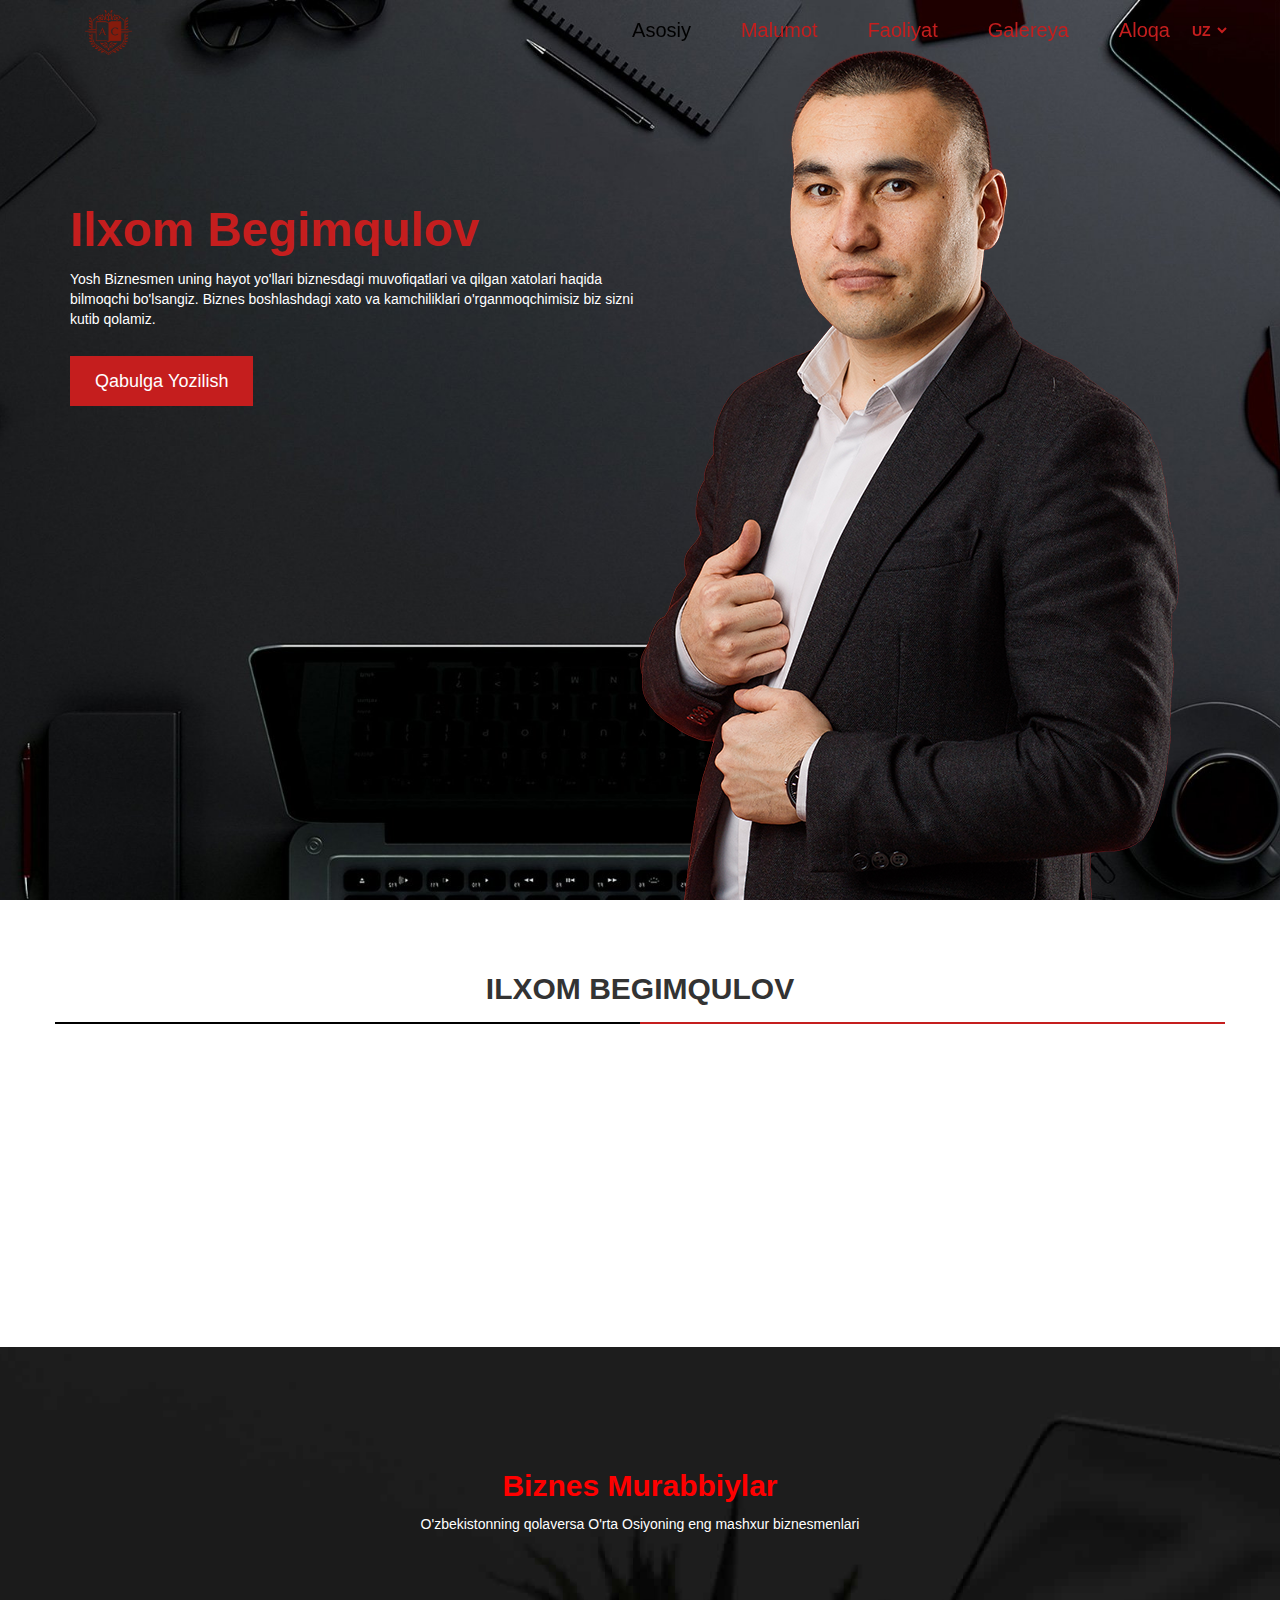
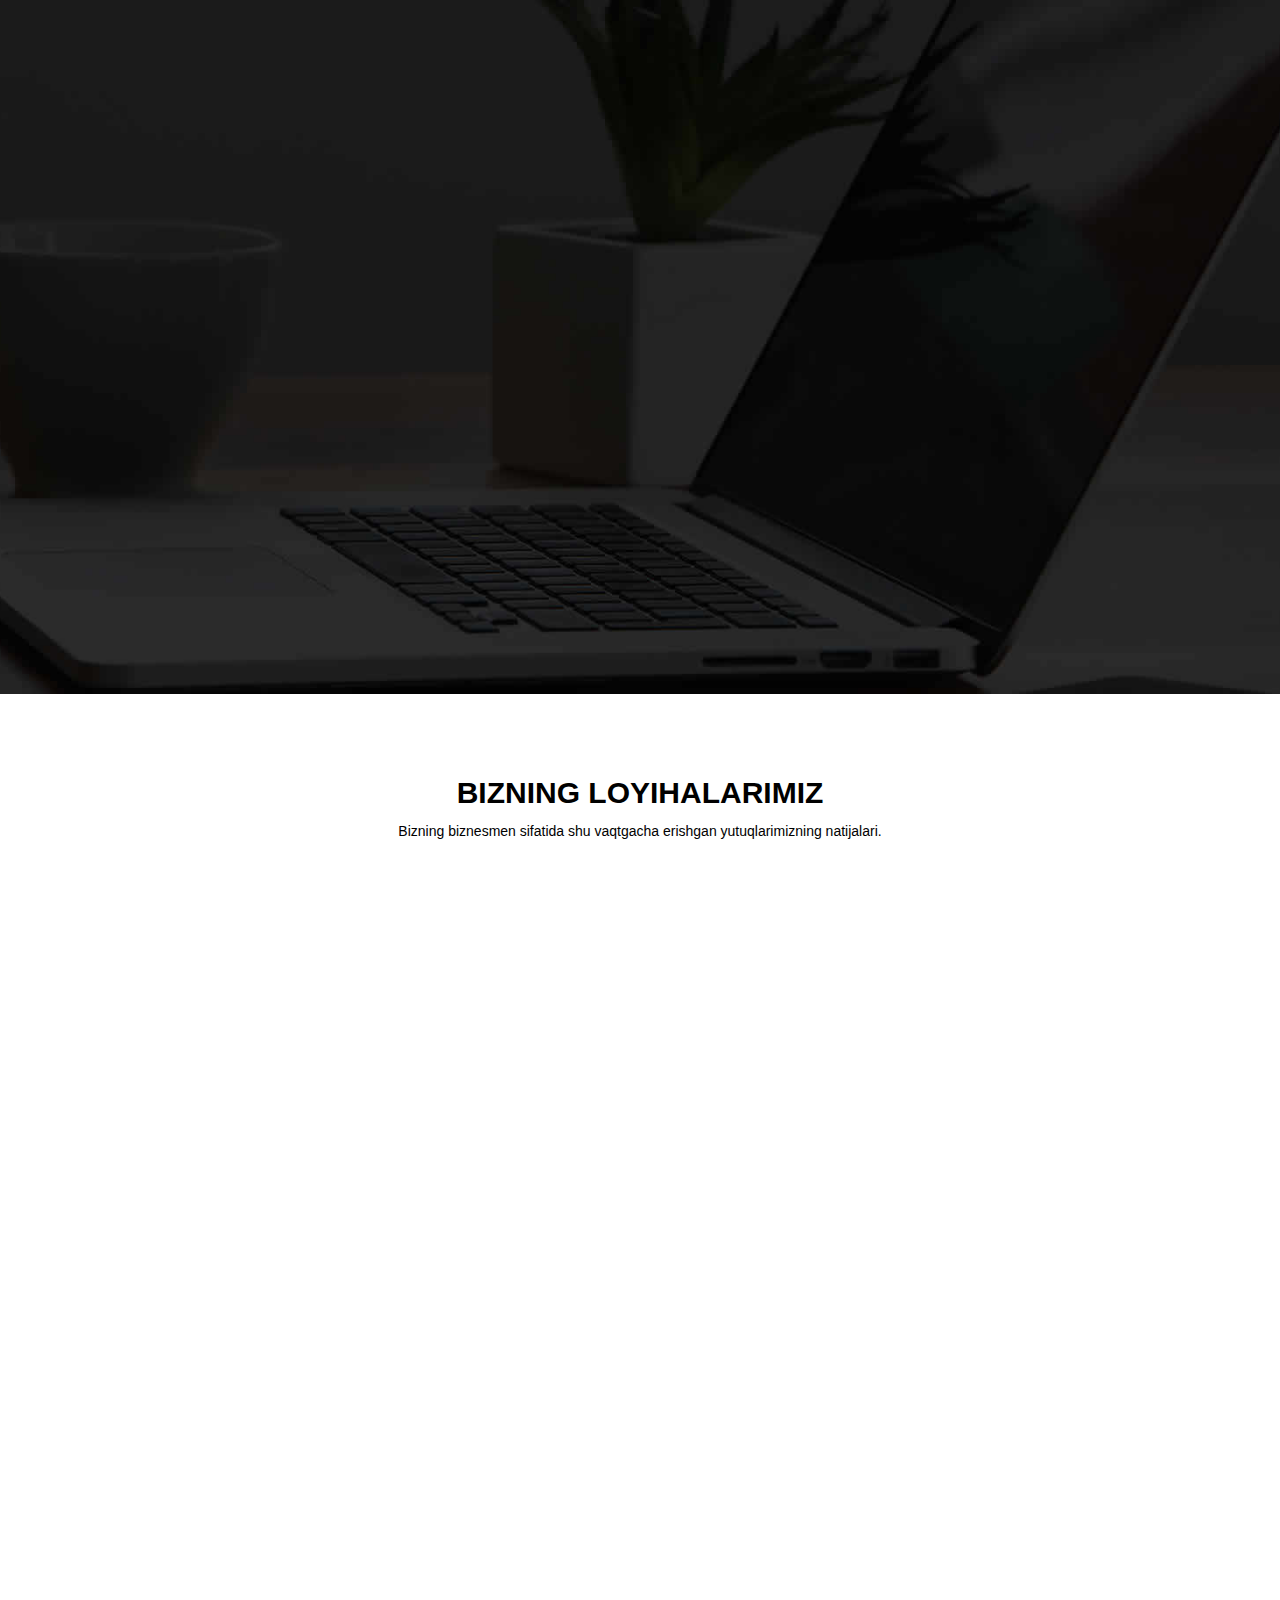
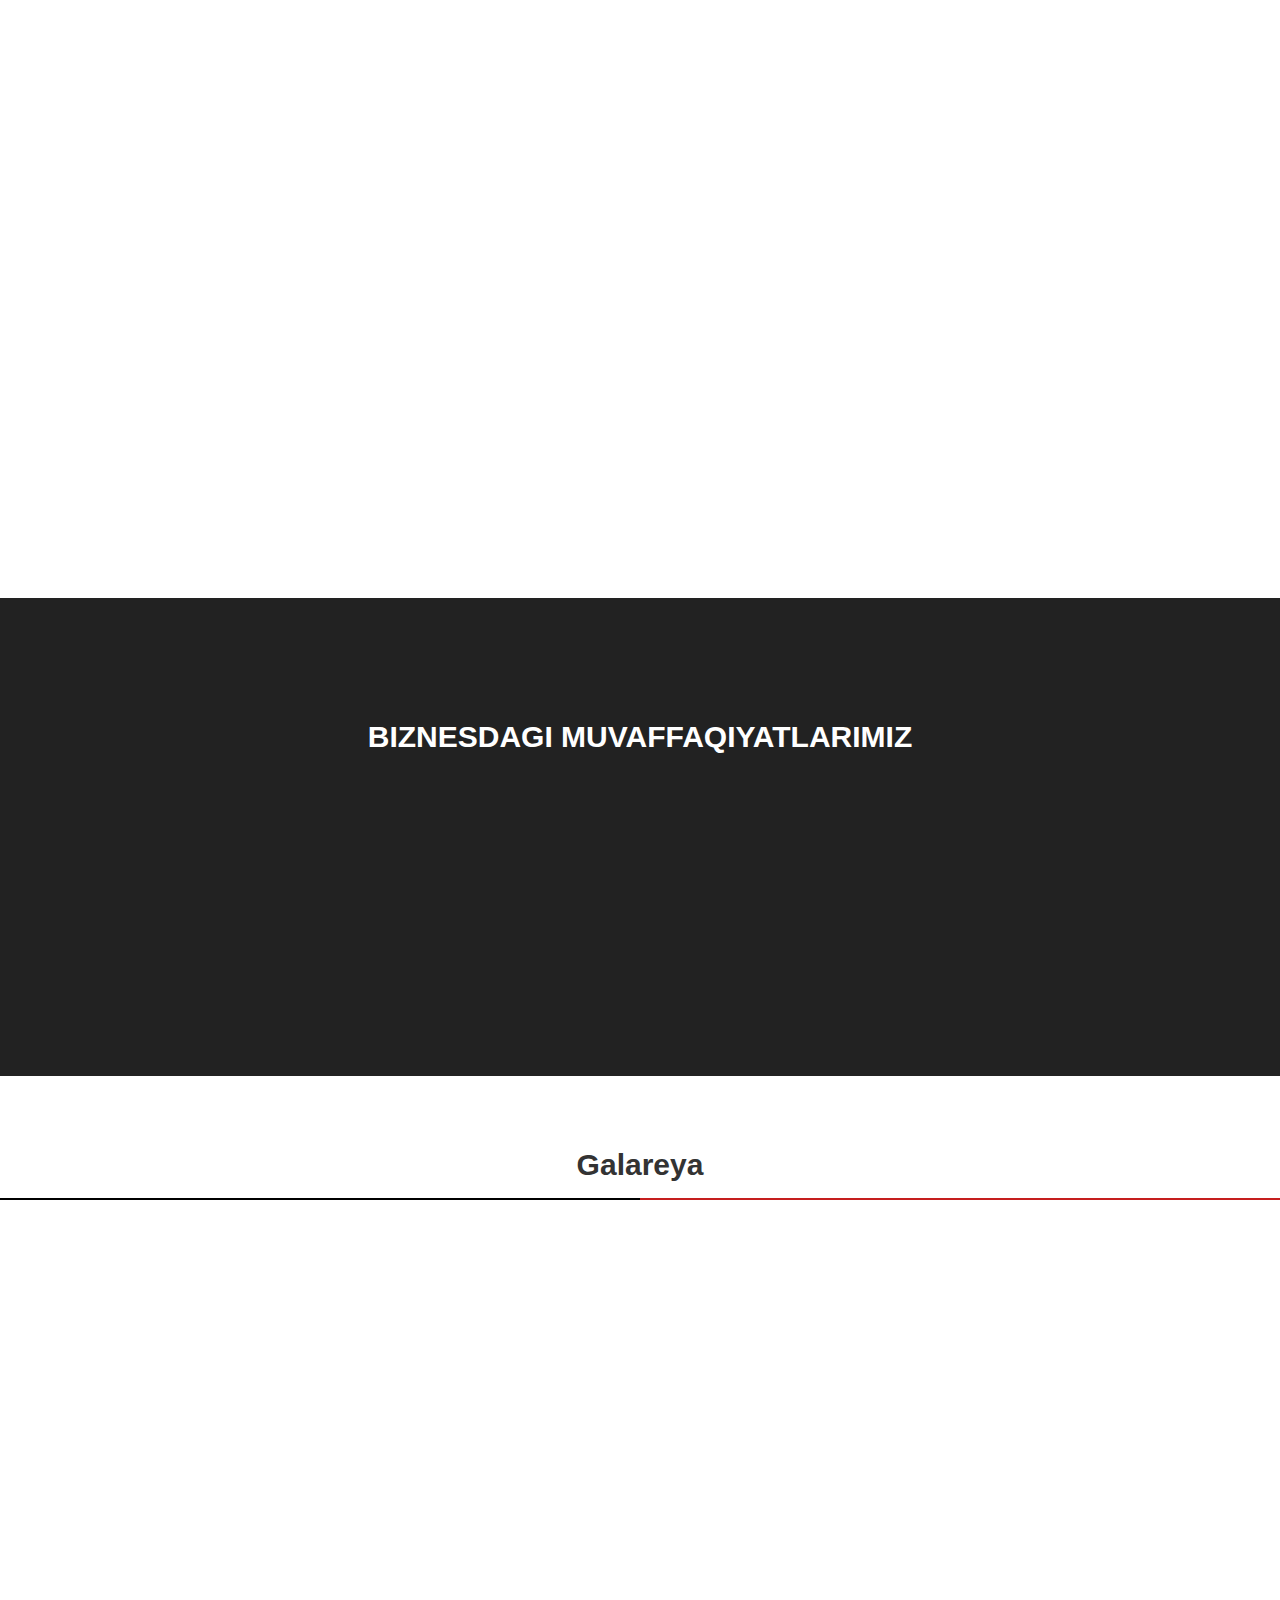
==== commit bb9074bd: "asd" ====
--- a/index.html
+++ b/index.html
@@ -9,6 +9,8 @@
     <meta name="author" content="">
     <title>Proyekt</title>
 
+
+    <link rel="stylesheet" href="https://cdnjs.cloudflare.com/ajax/libs/font-awesome/6.0.0-beta3/css/all.min.css" integrity="sha512-Fo3rlrZj/k7ujTnHg4CGR2D7kSs0v4LLanw2qksYuRlEzO+tcaEPQogQ0KaoGN26/zrn20ImR1DfuLWnOo7aBA==" crossorigin="anonymous" referrerpolicy="no-referrer" />
     <!-- =============== Bootstrap Core CSS =============== -->
     <link rel="stylesheet" href="assets/css/bootstrap.min.css" type="text/css">
     <!-- =============== fonts awesome =============== -->
@@ -54,7 +56,7 @@
                             <a class="page-scroll" href="#blog">Faoliyat</a>
                         </li>
                         <li>
-                            <a class="page-scroll" href="#Services">Lorem</a>
+                            <a class="page-scroll" href="#Services">Galereya</a>
                         </li>
                         <li>
                             <a class="page-scroll" href="#contact">Aloqa</a>
@@ -121,10 +123,10 @@
                         <h3>SAIDMUROD DAVLATOV</h3>
                         <span>Biznes Murabbiy</span>
                         <ul class="social-links">
-                            <li><a class="wow fadeInUp animated" href="index.html#"><i class="fa fa-phone"></i></a>
+                            <li><a class="wow fadeInUp animated" target="_blank" href="https://www.facebook.com/profile.php?id=100008119293441"><i class="fab fa-facebook"></i></a>
                             </li>
-                            <li><a data-wow-delay=".2s" class="wow fadeInUp animated" href="index.html#"><i
-                                        class="fa fa-instagram"></i></a></li>
+                            <li><a data-wow-delay=".2s" class="wow fadeInUp animated" target="_blank"  href="https://www.instagram.com/saidmurod_davlatov/"><i
+                                        class="fab fa-instagram"></i></a></li>
                         </ul>
                     </div>
                 </div>
@@ -134,24 +136,24 @@
                         <h3 style="text-transform: uppercase;">Ibrohim Gulyamov</h3>
                         <span>Biznes Hamkor</span>
                         <ul class="social-links">
-                            <li><a class="wow fadeInUp animated" href="index.html#"><i class="fa fa-phone"></i></a>
+                            <li><a class="wow fadeInUp animated" target="_blank" href="https://www.facebook.com/IbrahimGulyamov.uz/"><i class="fab fa-facebook"></i></a>
                             </li>
-                            <li><a data-wow-delay=".2s" class="wow fadeInUp animated" href="index.html#"><i
-                                        class="fa fa-instagram"></i></a></li>
+                            <li><a data-wow-delay=".2s" class="wow fadeInUp animated" target="_blank" href="https://www.instagram.com/ibrahimgulyamov/"><i
+                                        class="fab fa-instagram"></i></a></li>
                         </ul>
                     </div>
                 </div>
                 
                 <div style="margin-bottom: 20px;" class="col-xs-12 col-sm-6 col-md-3 wow fadeInDown animated" data-wow-delay=".1s">
-                    <div class="timg"><img class="timgage" src="assets/img/team-img1.jpg" /></div>
+                    <div class="timg"><img class="timgage" src="assets/img/hamkor3.jpg" /></div>
                     <div class="t-box">
                         <h3>AKBAR AVEZOV</h3>
                         <span>Biznes Hamkor</span>
                         <ul class="social-links">
-                            <li><a class="wow fadeInUp animated" href="index.html#"><i class="fa fa-phone"></i></a>
+                            <li><a class="wow fadeInUp animated" href="index.html#"><i class="fab fa-facebook"></i></a>
                             </li>
                             <li><a data-wow-delay=".2s" class="wow fadeInUp animated" href="index.html#"><i
-                                        class="fa fa-instagram"></i></a></li>
+                                        class="fab fa-instagram"></i></a></li>
                         </ul>
                     </div>
                 </div>
@@ -161,10 +163,10 @@
                         <h3>Lorem - Lorem</h3>
                         <span>Lorem - Lorem </span>
                         <ul class="social-links">
-                            <li><a class="wow fadeInUp animated" href="index.html#"><i class="fa fa-phone"></i></a>
+                            <li><a class="wow fadeInUp animated" href="index.html#"><i class="fab fa-facebook"></i></a>
                             </li>
                             <li><a data-wow-delay=".2s" class="wow fadeInUp animated" href="index.html#"><i
-                                        class="fa fa-instagram"></i></a></li>
+                                        class="fab fa-instagram"></i></a></li>
                         </ul>
                     </div>
                 </div>
@@ -193,7 +195,7 @@
                 </div>
                 <div class="col-xs-12 col-sm-4 col-md-4 wow bounceIn animated" data-wow-delay=".4s">
                     <div class="blog-img">
-                        <img src="assets/img/zetline.jpg" />
+                        <img src="assets/img/zetlinegroup.jpg" />
                     </div>
 
                     <div class="row">
@@ -204,7 +206,7 @@
                 </div>
                 <div class="col-xs-12 col-sm-4 col-md-4 wow fadeInDown animated" data-wow-delay=".3s">
                     <div class="blog-img">
-                        <img style="height: 100%;" src="assets/img/work and travel.jpg" />
+                        <img style="height: 100%; object-fit: fill;" src="assets/img/workandtravel.png" />
                     </div>
 
                     <div class="row">
@@ -328,13 +330,25 @@
     <!-- =============== Services =============== -->
     <section id="Services" class="">
         <!-- =============== container =============== -->
-        <div class="container">
-            <div class="row">
-                <h2>Lorem</h2>
-
-                <div style="overflow: hidden;" class="col-xs-12 col-sm-12 col-md-12 wow fadeInUp animated"
-                    data-wow-delay=".5s">
-                    <video class="about__video" src="./assets/img/ilxom begimqulov.mp4" controls autoplay loop muted></video>
+        <div class="container-fluid">
+            <div class="row">
+                <h2>Galareya</h2>
+
+                <div style="overflow: hidden;" class="col-xs-12 col-sm-6 col-md-4 col-lg-3 wow fadeInUp animated"
+                    data-wow-delay=".1s">
+                    <video class="about__video" src="./assets/img/ilxom begimqulov.mp4" controls loop></video>
+                </div>
+                <div style="overflow: hidden;" class="col-xs-12 col-sm-6 col-md-4 col-lg-3 wow fadeInUp animated"
+                    data-wow-delay=".1s">
+                    <video class="about__video" src="./assets/img/ilxom begimqulov.mp4" controls loop></video>
+                </div>
+                <div style="overflow: hidden;" class="col-xs-12 col-sm-6 col-md-4 col-lg-3 wow fadeInUp animated"
+                    data-wow-delay=".1s">
+                    <video class="about__video" src="./assets/img/ilxom begimqulov.mp4" controls loop></video>
+                </div>
+                <div style="overflow: hidden;" class="col-xs-12 col-sm-6 col-md-4 col-lg-3 wow fadeInUp animated"
+                    data-wow-delay=".1s">
+                    <video class="about__video" src="./assets/img/ilxom begimqulov.mp4" controls loop></video>
                 </div>
 
                 
@@ -398,22 +412,18 @@
                 <div class="col-xs-12 col-sm-6 col-md-12">
 
                     <ul class="social-links">
-                        <li><a class="wow fadeInUp animated" href="index.html#"
-                                style="visibility: visible; animation-name: fadeInUp;"><i
-                                    class="fa fa-phone"></i></a></li>
-                        <li><a data-wow-delay=".1s" class="wow fadeInUp animated" href="index.html#"
-                                style="visibility: visible; animation-delay: 0.1s; animation-name: fadeInUp;">
-                                <i class="fa fa-telegram"></i>
-                                </a></li>
-                        <li><a data-wow-delay=".2s" class="wow fadeInUp animated" href="index.html#"
-                                style="visibility: visible; animation-delay: 0.2s; animation-name: fadeInUp;"><i
-                                    class="fa fa-instagram"></i></a></li>
-                        <li><a data-wow-delay=".4s" class="wow fadeInUp animated" href="index.html#"
-                                style="visibility: visible; animation-delay: 0.4s; animation-name: fadeInUp;"><i
-                                    class="fa fa-pinterest"></i></a></li>
-                        <li><a data-wow-delay=".5s" class="wow fadeInUp animated" href="index.html#"
-                                style="visibility: visible; animation-delay: 0.5s; animation-name: fadeInUp;"><i
-                                    class="fa fa-envelope"></i></a></li>
+                        <li><a class="wow fadeInUp animated" target="_blank"  href="tel:+998909696624"
+                                style="visibility: visible; animation-name: fadeInUp;"><i class="fa fa-phone"></i></a></li>
+                        <li><a data-wow-delay=".1s" class="wow fadeInUp animated" target="_blank"  href="https://t.me/ASIA_CONSULT_DR"
+                                style="visibility: visible; animation-delay: 0.1s; animation-name: fadeInUp;"><i class="fab fa-telegram"></i></a></li>
+                        <li><a data-wow-delay=".2s" class="wow fadeInUp animated" target="_blank"  href="https://www.instagram.com/ilxom_begimqulov/"
+                                style="visibility: visible; animation-delay: 0.2s; animation-name: fadeInUp;"><i class="fab fa-instagram"></i></a></li>
+                        <li><a data-wow-delay=".4s" class="wow fadeInUp animated" target="_blank"  href="https://www.facebook.com/ilxom.begimqulov.1"
+                                style="visibility: visible; animation-delay: 0.4s; animation-name: fadeInUp;"><i class="fab fa-facebook"></i></a></li>
+                        <li><a data-wow-delay=".5s" class="wow fadeInUp animated" target="_blank"  href="https://www.youtube.com/channel/UCwcgMsmXbIy2sVvuFrfwTTg"
+                                style="visibility: visible; animation-delay: 0.5s; animation-name: fadeInUp;"><i class="fab fa-youtube"></i></a></li>
+                        <li><a data-wow-delay=".6s" class="wow fadeInUp animated" target="_blank"  href="mailto:euro.consalting05@gmail.com"
+                                style="visibility: visible; animation-delay: 0.5s; animation-name: fadeInUp;"><i class="fas fa-envelope"></i></a></li>
                     </ul>
 
                     <!-- <p class="copyright">
--- a/assets/css/style.css
+++ b/assets/css/style.css
@@ -571,7 +571,7 @@
     }
 
     .about__video{
-        height: 500px;
+        height: 280px;
         margin-bottom: 50px;
         width: 100%;
         object-fit: cover;
